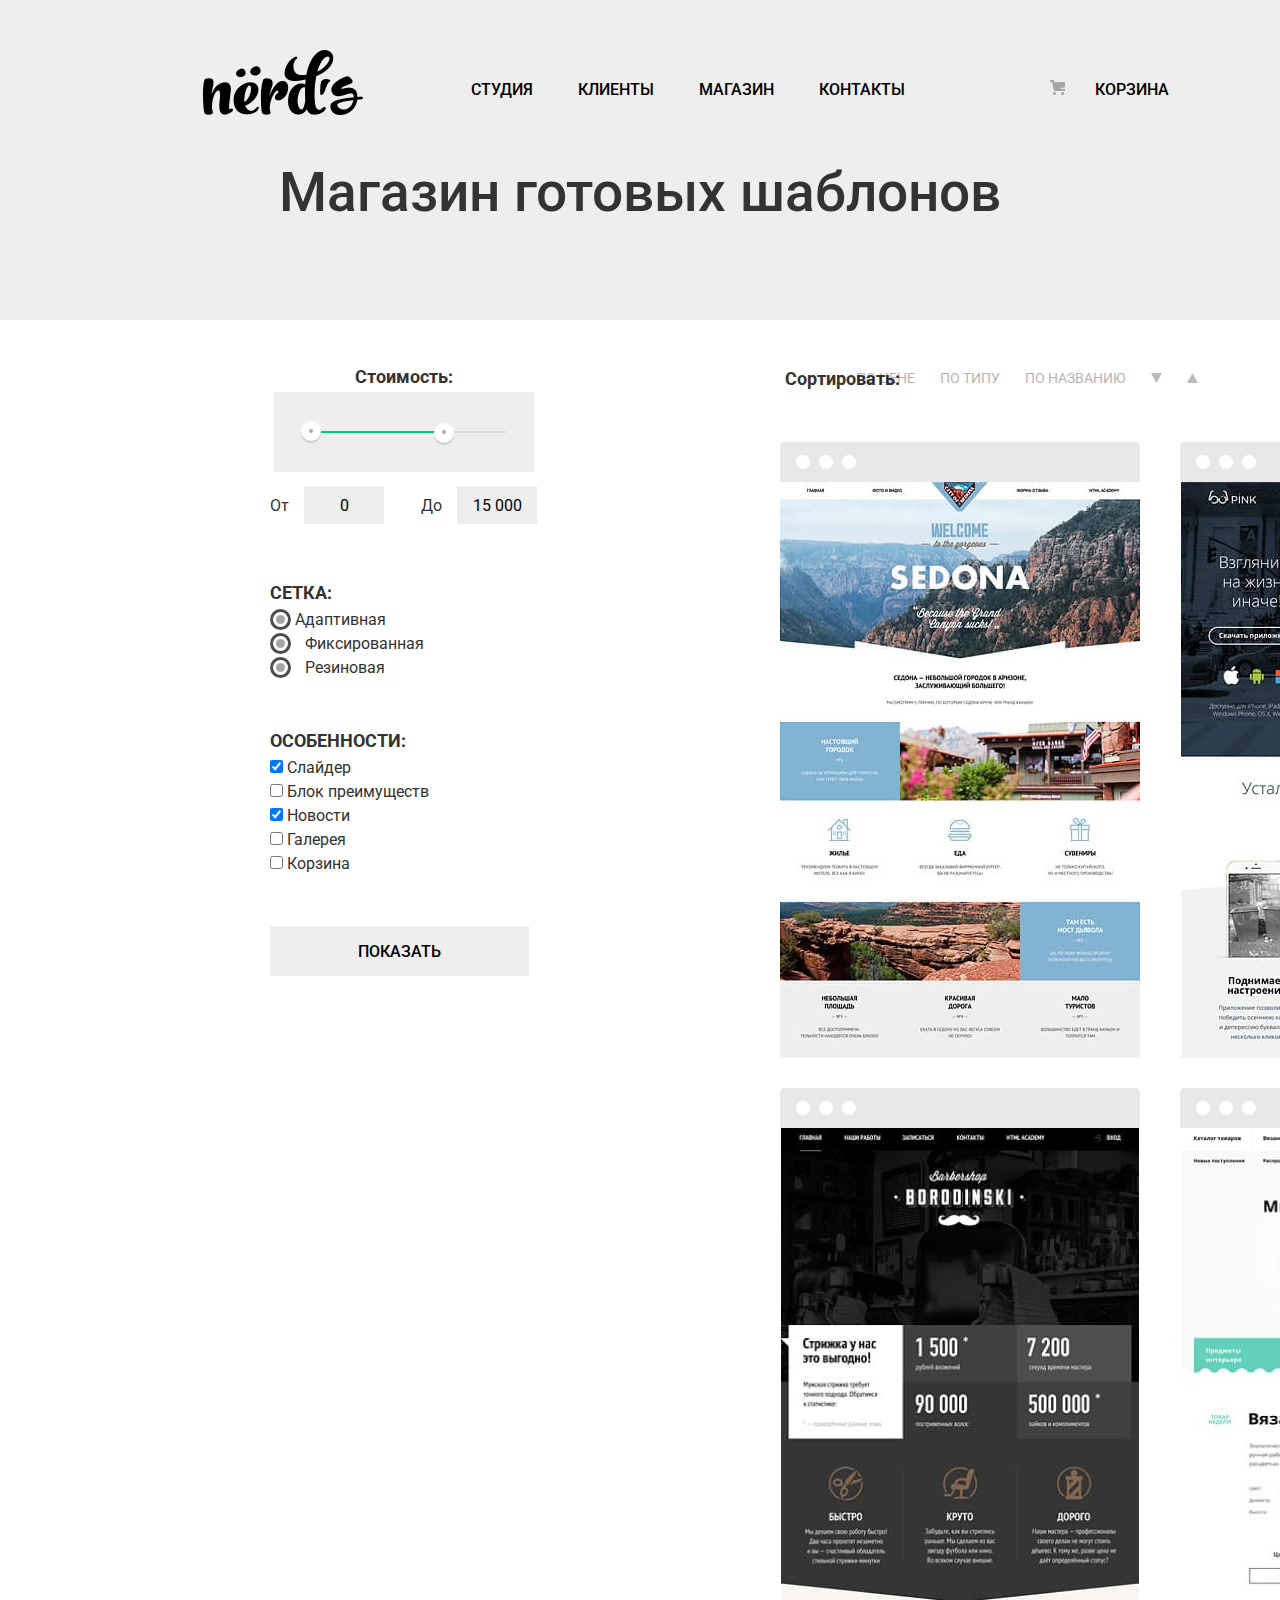
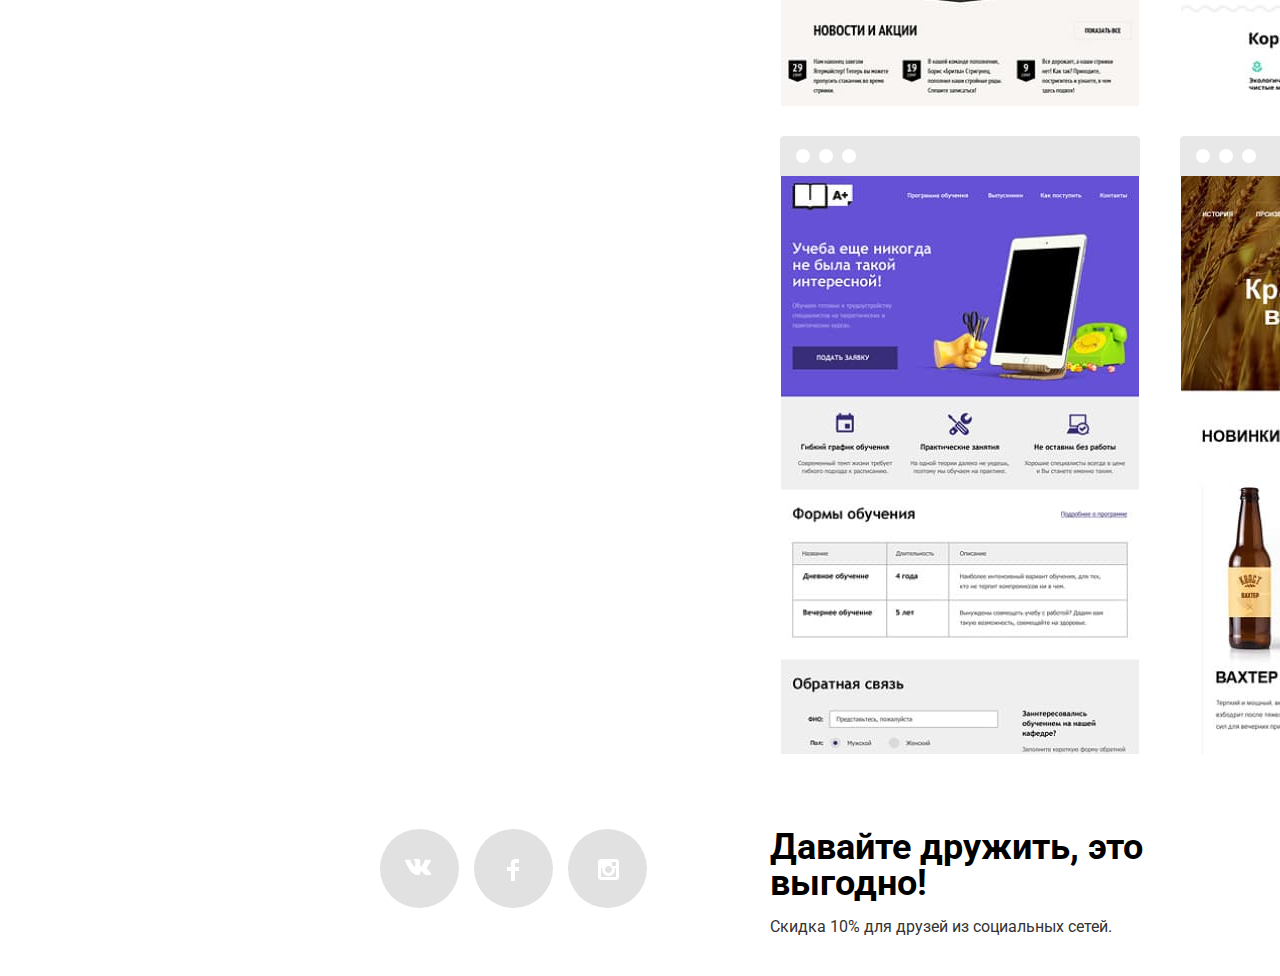
==== Catalog.html @ 7d280d74 "radio button" ====
<!DOCTYPE html>
<html lang="ru">
<head>
  <meta charset="utf-8">
  <title>HTML Academy: Нёрдс</title>
  <link href="https://fonts.googleapis.com/css?family=Roboto:300,300i,400,400i,500,500i,700,700i,900,900i&display=swap&subset=cyrillic-ext" rel="stylesheet">
  <link rel="stylesheet" href="css/normalize.css">
  <link rel="stylesheet" href="css/main.css">
</head>
<body>
  <header class="header">
    <nav class="header-wrapper wrapper-content">
      <a class="logo" href="index.html"><img src="img/nerds-logo.png" alt="Логотип сайта Nerds" width="160" height="65"></a>
        <ul class="main-nav-menu">
          <li><a class="menu-nav-link link" href="blank.html">Студия</a></li>
          <li><a class="menu-nav-link link" href="blank.html">Клиенты</a></li>
          <li><a class="menu-nav-link link" href="Catalog.html">Магазин</a></li>
          <li><a class="menu-nav-link link" href="blank.html">Контакты</a></li>
        </ul>
        <ul class="main-nav-cart">
        <li class="cart"><a href="#" class="menu-cart-link link">Корзина</a></li>
        </ul>
      </img>
    </nav>
    <h1 class="visually-hidden">Дизайн-студия «Нёрдс»</h1>
    <div class="title-wrapper wrapper-content">
    <section class="title">
      <h1 class="page-title">Магазин готовых шаблонов</h1>
    </section>
  </div>
  </header>
  <main>
    <section class="main-section">
      <div class="main-filter">
      <p class="main-filter-header">Сортировать:</p>
      <ul class="main-filter-ul">
        <li class="main-filter-item">По цене</li>
        <li class="main-filter-item">По типу</li>
        <li class="main-filter-item">По названию</li>
        <li class="main-filter-item"><img class="down" src="/img/down.svg" alt="Вниз"></li>
        <li class="main-filter-item"><img class="up" src="/img/up.svg" alt="Вверх"></li>
      </ul>
    </div>
    <div class="filter-wrapper">
    <div class="first-filter">
      <p class="first-filter-header">Стоимость:</p>
      <div class="price-slider">
        <div class="price-slider-line"></div>
        <div class="price-slider-green"></div>
        <div class="price-slider-dot1"></div>
        <div class="price-slider-dot2"></div>
        <div class="price-slider-min"></div>
        <div class="price-slider-max"></div>
      </div>
      <div class="first-filter-label">
        <label>От
          <input type="text" class="min-price" value="0">
        </label>
        <label>До
          <input type="text" class="max-price" value="15 000">
        </label>
      </div>
    </div>
     <h3 class="second-filter-header">Сетка:</h3>
      <ul class="second-filter">
        <li class="second-filter-item">
          <div class="radio-custom"></div>
          <input type="radio" class="filter-radio" name="radio-button" id="radio-button" checked hidden>
          <label for="radio-button">Адаптивная</label>
        </li>
        <li class="second-filter-item">
          <label>
          <span class="radio-custom"></span>
          <input type="radio" class="filter-radio visually-hidden" name="radio-button"><span class="radio-text">Фиксированная</span>
          </label>
        </li>
        <li class="second-filter-item">
          <label>
          <span class="radio-custom"></span>
          <input type="radio" class="filter-radio visually-hidden" name="radio-button"><span class="radio-text">Резиновая</span>
          </label>
        </li>
      </ul>
      <p class="third-filter-header">Особенности:</p>
      <ul class="third-filter">
        <li class="third-filter-item"><input type="checkbox" name="slider-filter" id="slider-filter" checked>
          <label for="slider-filter">Слайдер</label></li>
        <li class="third-filter-item"><input type="checkbox" name="advantages-filter" id="advantages-filter">
          <label for="advantages-filter">Блок преимуществ</label></li>
        <li class="third-filter-item"><input type="checkbox" name="news-filter"  id="news-filter" checked>
          <label for="news-filter">Новости</label></li>
        <li class="third-filter-item"><input type="checkbox" name="gallery-filter" id="gallery-filter">
          <label for="gallery-filter">Галерея</label></li>
        <li class="third-filter-item"><input type="checkbox" name="cart-filter" id="cart-filter">
          <label for="cart-filter">Корзина</label></li>
      </ul>
      <a class="filter-button" href="https://echo.htmlacademy.ru/">Показать</a>
    </div>
    </section>
    <section class="templates">
      <li class="template">
        <img class="image-cap" src="/img/image-cap.svg">
        <img class="image-main" src="img/img-sedona1.jpg" height="576" width="360"/>
        <div class="popup-block">
        <h3 class="template-header">Sedona</h3>
        <p class="template-desc">Информационный сайт<br>
          для туристов</p>
        <a class="template-button" href="blank.html">9 900 руб.</a>
      </div>
      </li>
      <li class="template">
        <img class="image-cap" src="/img/image-cap.svg">
        <img class="image-main" src="img/img-pink 1.jpg" height="576" width="358"/>
        <div class="popup-block">
        <h3 class="template-header">Pink App</h3>
        <p class="template-desc">Продуктовый лендинг<br>
          приложения для iOS и Android</p>
        <button class="template-button">9 900 руб.</button>
      </div>
      </li>
      <li class="template">
        <img class="image-cap" src="/img/image-cap.svg">
        <img class="image-main" src="img/img-barbershop 1.jpg" height="578" width="358"/>
        <div class="popup-block">
        <h3 class="template-header">Barbershop</h3>
        <p class="template-desc">Сайт салона красоты.<br>Для мужчин, да.</p>
        <button class="template-button">9 900 руб.</button>
        </div>
      </li>
      <li class="template">
        <img class="image-cap" src="/img/image-cap.svg">
        <img class="image-main" src="img/img-mishka 1.jpg" height="578" width="358"/>
        <div class="popup-block">
        <h3 class="template-header">MISHKA</h3>
        <p class="template-desc">Интернет-магазин<br>
          вязаных игрушек</p>
        <button class="template-button">9 900 руб.</button>
      </div>
      </li>
      <li class="template">
        <img class="image-cap" src="/img/image-cap.svg">
        <img class="image-main" src="img/img-aplus 1.jpg" height="578" width="358"/>
        <div class="popup-block">
        <h3 class="template-header">A Plus</h3>
        <p class="template-desc">Лендинг курсов повышения<br> квалификации</p>
        <button class="template-button">9 900 руб.</button>
        </div>
      </li>
      <li class="template">
        <img class="image-cap" src="/img/image-cap.svg">
        <img class="image-main" src="img/img-kvast 1.jpg" height="578" width="358"/>
        <div class="popup-block">
        <h3 class="template-header">КВАСТ</h3>
        <p class="template-desc">Промо-сайт производителя
          крафтового кваса</p>
        <button class="template-button">9 900 руб.</button>
      </div>
      </li>
      <div class="main-control"></div>
    </section>
  </div>
</main>
<footer class="page-footer">
  <div class="footer-links">
  <ul class="footer-soc-link">
    <li class="footer-soc-link-vk">
      <a class="social-button" href="blank.html">
      <img class="soc-vk" src="img/vk-icon.svg" alt="Ссылка на нашу страницу Вконтакте">
    </a>
    </li>
    <li class="footer-soc-link-fb">
      <a class="social-button" href="blank.html">
      <img class="soc-fb" src="img/fb-icon.svg" alt="Ссыдка на нашу страницу в Фейсбуке">
    </a>
    </li>
    <li class="footer-soc-link-inst">
      <a class="social-button" href="blank.html">
      <img class="soc-inst" src="img/insta-icon.svg" alt="Ссылка на нашу страницу в Инстаграмме"/>
    </a>
    </li>
  </ul>
</div>
<div class="footer-text">
  <div class="footer-text-header">Давайте дружить, это выгодно!</div>
  <div class="footer-text-desc">Скидка 10% для друзей из социальных сетей.</div>
</div>
</footer>
</body>
</html>
---- css/main.css ----
html {
  overflow-x: hidden;
}
*,
*:before,
*:after {
  /* box-sizing: inherit; */
  margin: 0;
  padding: 0;
  margin: 0 auto;
}
a {
  text-decoration: none;
}

/* img {
  width: 100%;
  height: auto;
} */
body {
  font-family: "Roboto", Arial, sans-serif;
  font-size: 16px;
  font-weight: 400;
  line-height: 24px;
  color: #333;
}
.wrapper-content {
  -webkit-box-sizing: border-box;
  box-sizing: border-box;
  width: 1160px;
  margin: 0 auto;
  padding: 0 20px;
}
.visually-hidden {
  position: absolute;
  clip: rect(0, 0, 0, 0);
  width: 1px;
  height: 1px;
}
/* /////////////////////////HEADER//////////////////// */
.header-wrapper {
  display: flex;
}
.header {
  background-color: #eeeeee;
  height: 114px;
}
.link {
  text-decoration: none;
  outline: none;
}
.logo {
  display: flex;
  padding: 0px;
  margin-left: 120px;
  margin-top: 50px;
  margin-bottom: 20px;
  min-width: 165px;
}
.logo:hover,
.logo:focus {
  opacity: 0.8;
}
.logo:active {
  opacity: 0.3;
}
.main-nav-menu {
  display: flex;
  justify-content: flex-start;
  list-style: none;
  margin-top: 75px;
  margin-left: 30px;
}
.menu-nav-link {
  margin-left: 45px;
  text-transform: uppercase;
  text-decoration: none;
  list-style: none;
  color: #000000;
  font-weight: 500;
  font-size: 16px;
  line-height: 30px;
}
.menu-nav-link:hover,
.menu-nav-link:focus {
  color: #fb565a;
}
.menu-nav-link:active {
  color: #000000;
  border-bottom: 2px solid #fb565a;
}
.main-nav-cart {
  display: flex;
  flex-direction: row;
  margin-top: 80px;
  margin-left: 190px;
  outline: none;
  list-style: none;
}
.cart {
  margin-top: -5px;
  margin-left: -30px;
}
.menu-cart-link {
  text-decoration: none;
  text-transform: uppercase;
  list-style: none;
  color: #000000;
  font-weight: 500;
  font-size: 16px;
  line-height: 30px;
}
.menu-cart-link:hover,
.menu-cart-link:focus {
  color: #fb565a;
}
.menu-cart-link:active {
  color: #000000;
  border-bottom: 2px solid #fb565a;
}
.main-nav-cart li:before {
  position: absolute;
  margin-top: 5px;
  margin-right: 30px;
  margin-left: -45px;
  width: 15px;
  height: 15px;
  content: "";
  background-image: url("../img/cart-icon.png");
  background-repeat: no-repeat;
}
.title-wrapper {
  width: 100%;
  padding: 0;
}
.page-title {
  margin: 0 auto;
  margin-top: -25px;
  padding-top: 55px;
  text-align: center;
  font-family: Roboto;
  font-style: normal;
  font-weight: 500;
  font-size: 55px;
  line-height: 55px;
  /* margin-left: 348px; */
  /* margin-right: 347px; */
  background-color: #EEEEEE;
  padding-bottom: 100px;

}
/* ///SLIDER/// */
.slider .wrapper-content {
  margin-left: 170px;
}
.slider {
  position: relative;
  background-color: #eee;
}
.slider-controls {
  font-size: 0;
  position: absolute;
  z-index: 100;
  bottom: 104px;
  margin-left: 760px;
  width: 160px;
  height: 18px;
  -webkit-transform: translateX(-50%);
  -ms-transform: translateX(-50%);
  transform: translateX(-50%);
  text-align: center;
}

.slider-controls label {
  position: relative;
  display: inline-block;
  width: 18px;
  height: 18px;
  padding: 8px;
  cursor: pointer;
  vertical-align: top;
  border-radius: 50%;
}
.slider-controls label::after {
  position: absolute;
  z-index: 1;
  top: 8px;
  left: 8px;
  width: 18px;
  height: 18px;
  content: "";
  border-radius: 50%;
  background: #fff;
}

.slider-list {
  margin: 0;
  padding: 0;
  list-style: none;
}

.slider-item {
  display: none;
  padding: 78px 0 80px 0;
}
.slider-item:nth-child(1) {
  background-image: url("../img/slide1.png");
  background-repeat: no-repeat;
  background-position: 82% 18px;
}
.slider-item:nth-child(2) {
  background-image: url("../img/slide2.png");
  background-repeat: no-repeat;
  background-position: 87% 0;
}
.slider-item:nth-child(3) {
  background-image: url("../img/slide3.png");
  background-repeat: no-repeat;
  background-position: 85% 20px;
}
#product-1:checked ~ .slider-list .slider-item:nth-child(1) {
  display: block;
}
#product-2:checked ~ .slider-list .slider-item:nth-child(2) {
  display: block;
}
#product-3:checked ~ .slider-list .slider-item:nth-child(3) {
  display: block;
}
#product-1:checked ~ .slider-controls .slider-controls-item--1::before,
#product-2:checked ~ .slider-controls .slider-controls-item--2::before,
#product-3:checked ~ .slider-controls .slider-controls-item--3::before {
  position: absolute;
  z-index: 111;
  top: 87%;
  left: 87%;
  width: 10px;
  height: 10px;
  margin: -4px;
  content: "";
  border: 2px solid #c1c1c1;
  border-radius: 50%;
  background-color: inherit;
}
.slider-item h3 {
  font-weight: 500;
  font-size: 55px;
  line-height: 55px;
  max-width: 600px;
  margin: 0;
  margin-bottom: 27px;
  margin-left: 173px;
  color: #000;
}
.slider-item p {
  max-width: 430px;
  margin: 0;
  margin-bottom: 38px;
  margin-left: 173px;
  font-style: normal;
  font-weight: normal;
  font-size: 16px;
  line-height: 24px;
}
.button {
  font-size: 16px;
  line-height: 18px;
  display: inline-block;
  margin-left: 173px;
  width: 240px;
  height: 50px;
  border: none;
  font-weight: 500;
  font-size: 16px;
  line-height: 18px;
  font-family: inherit;
  text-transform: uppercase;
  background-color: #fb565a;
  color: #fff;
  border-radius: 3px;
  height: 50px;
}
.button:hover,
.button:focus {
  background-color: #e74246;
}
.button:active {
  color: rgba(255, 255, 255, 0.3);
  background-color: #d7373b;
  box-shadow: inset 0px 3px 0px rgba(0, 1, 1, 0.1);
}
/* /////////////////////MAIN////////////// */
.main-section {
margin-top: 255px;
height: 50px;
}
.filter-wrapper {
  display: flex;
  flex-direction: column;
  width: 550px;
  height: auto;
  /* margin-left: 140px; */
  list-style: none;
  margin: 0;
  padding: 0;
}
.filter-button {
  max-width: 260px;
  margin-left: 270px;
  margin-top: 50px;
  background-color: #EEEEEE;
  padding-top: 17px;
  padding-right: 88px;
  padding-left: 88px;
  padding-bottom: 15px;
  border: none;
  text-transform: uppercase;
  font-weight: 500;
  font-size: 16px;
  line-height: 18px;
  color: #000000;
}
.filter-button:focus,
.filter-button:hover {
  background-color: #DFDFDF;
  border: none;
  outline: none;
}
.filter-button:active{
  box-shadow: inset 0px 3px 0px rgba(0, 1, 1, 0.1);
  background-color: #D5D5D5;
  border: none;
  outline: none;
  opacity: 0.3;
}
.radio-hidden {
  display: none;
}
.main-filter {
  display: flex;
  flex-direction: row;
}
.main-filter-header {
  display: flex;
  margin-left: 785px;
  margin-top: -5px;
  margin-bottom: -52px;
  font-family: Roboto;
  font-style: normal;
  font-weight: bold;
  font-size: 18px;
  line-height: 30px;
}
.main-filter-ul {
  display: flex;
  flex-direction: row;
  list-style: none;
  margin-left: -101px;

}
.main-filter-item {
  padding-right: 25px;
  font-family: Roboto;
  font-style: normal;
  font-weight: normal;
  font-size: 14px;
  line-height: 18px;
  color: #000000;
  opacity: 0.3;
  text-transform: uppercase;
 }
 .main-filter-item:hover,
 .main-filter-item:focus {
  opacity: 1.0;
  color: #000000;
 }
 .min-price {
   width: 80px;
   height: 38px;
   text-align: center;
   background-color: #EEEEEE;
   border: none;
   margin-right: 33px;
   margin-left: 11px;
 }
 .max-price {
  width: 80px;
  height: 38px;
  text-align: center;
  background-color: #EEEEEE;
  border: none;
  margin-left: 11px;
 }
 .price-slider {
   background-color: #EEEEEE;
   width: 260px;
   height: 80px;
   margin-bottom: 14px;
 }
 .price-slider-line {
   width: 205px;
   height: 2px;
   margin-top: 39px;
   background-color: #D7DCDF;
 }
 .price-slider-green {
  width: 138px;
  height: 2px;
  margin-left: 33px;
  margin-top: -2px;
  background-color: #00CA74;
 }
 .price-slider-min {
   width: 20px;
   height: 20px;
   background-color: #FFFFFF;
   margin-top: -12px;
   margin-left: 27px;
   border-radius: 15px;
   box-shadow: 0px 2px 1px rgba(0, 0, 0, 0.15);
 }
 .price-slider-max {
  width: 20px;
  height: 20px;
  background-color: #FFFFFF;
  margin-top: -18px;
  margin-left: 160px;
  border-radius: 15px;
  box-shadow: 0px 2px 1px rgba(0, 0, 0, 0.15);
 }
 .price-slider-dot1 {
   position: absolute;
  width: 4px;
  height: 4px;
  border-radius: 2px;
  margin-top: -4px;
  margin-left: 35px;
  background-color: #ABABAB;
 }
 .price-slider-dot2 {
 position: absolute;
 width: 4px;
 height: 4px;
 border-radius: 2px;
 margin-top: -3px;
 margin-left: 168px;
 background-color: #ABABAB;
}
 .price-slider-min:after {
    width: 18px;
    height: 18px;
    border-radius: 3px;
    margin-top: -12px;
    margin-left: 27px;
    background-color: red;
 }
.first-filter {
  display: flex;
  flex-direction: column;
  list-style: none;
  margin-left: 270px;

  /* margin-left: 140px; */
  /* margin-left: 340px; */

}
.first-filter-header {
  margin-top: -25px;
  /* margin-left: 145px; */
  font-family: inherit;
  font-size: 18px;
  line-height: 30px;
  font-weight: bold;
}
.first-filter-ul {
  display: flex;
  flex-direction: row;
  list-style: none;
}
.first-filter-value {
  padding-right: 20px;
}
.second-filter {
  list-style: none;
  margin-left: 270px;
  margin-bottom: 46px;
}
.second-filter-header {
  margin-top: 54px;
  margin-left: 270px;
  font-weight: bold;
  font-size: 18px;
  line-height: 30px;
  text-transform: uppercase;
}
.filter-radio {
}
.radio-custom {
  position: relative;
  display: inline-block;
  margin-bottom: -5px;
  height: 15px;
  width: 15px;
  border: solid #4D4D4D 3px;
  border-radius: 50%;
}
.radio-custom::before {
  position: absolute;
  content: "";
  top: 20%;
  left: 20%;
  width: 9px;
  height: 9px;
  border-radius: 50%;
  background-color: #4D4D4D;
  opacity: 0.5;
}
.radio-button:checked + .radio-custom::before {
  opacity: 1;
}
.filter-radio + .radio-custom::before {
  opacity: 1;
}
.filter-radio:checked + .radio-custom::before {
 opacity: 1;
}
.radio-text {
  margin-left: 10px;
}
.third-filter {
  list-style: none;
  margin-left: 270px;
}
.third-filter-header {
  font-family: inherit;
  font-weight: bold;
  font-size: 18px;
  line-height: 30px;
  text-transform: uppercase;
  margin-left: 270px;
}
.down {
  opacity: 1.0;
}
.templates {
  display: flex;
  flex-direction: row;
  flex-wrap: wrap;
  margin-top: 23px;
  width: 770px;
  height: auto;
  margin-left: 780px;
}
.template {
  display: flex;
  flex-direction: column;
  list-style: none;
}
.template:hover .popup-block {
  display: block;
}
.template:hover .image-cap {
  opacity: 1.0;
}
.popup-block {
display: none;
width: 360px;
height: 231px;
margin-top: -231px;
text-align: center;
background-color: #EEEEEE;
}

.template-header {
margin-top: 26px;
font-family: Roboto;
font-style: Bold;
font-style: 18px;
line-height: 30px;
text-transform: uppercase;
}
.template-desc {
font-size: 16px;
line-height: 18px;
color: #666666;
margin-bottom: 32px;
}
.template-button {
  /* margin-top: 84px; */
  text-decoration: none;
  color: #FFFFFF;
  padding-top: 17px;
  padding-bottom: 15px;
  padding-left: 72px;
  padding-right: 72px;
  background-color: #FB565A;
  border: 0;
  border-radius: 3px;
}
.template-button:hover,
.tempalte-button:active {
  background-color: #E74246;
}
.template-button:focus {
  background-color: #D7373B;
}
.image-cap:first-child {
  padding-top: -40px;
  opacity: 12%;
}

.template:first-child{
  display: flex;
  /* margin-left: 222px; */
  padding-bottom: -40px;
  margin-bottom: 30px;
  margin-left: 0;
}

.template:nth-child(2) {
  display: flex;
  margin-left: 30px;
  /* margin-left: -160px; */
  /* margin-right: 141px; */
}
.template:nth-child(3){
  display: flex;
  margin-left: 0;
  /* margin-left: 800px; */
  /* padding-bottom: -40px; */
}
.template:nth-child(4){
  display: flex;
  margin-left: 30px;
  /* margin-right: 141px; */
}
.template:nth-child(5){
  display: flex;
  margin-left: 0;
  padding-bottom: -40px;
  margin-top: 30px;
}
.template:nth-child(6){
  display: flex;
  margin-top: 30px;
  margin-left: 36px;

}
.products {
  display: flex;
  justify-content: space-between;
  flex-direction: row;
  flex-wrap: nowrap;
  margin: 0;
  padding: 0;
  list-style: none;
  margin-top: 20px;
}
.products-block1 {
  margin-left: 380px;
}
.products-block2 {
  margin-left: 100px;
}
.products-block3 {
  margin-left: 100px;
  padding-left: 0;
}
.products-block1-picture {
  background-image: url(../img/illustration-1.png);
  background-repeat: no-repeat;
  height: 146px;
  width: 300px;
  margin-top: 40px;
}
.products-block2-picture {
  background-image: url(../img/illustration-2.png);
  background-repeat: no-repeat;
  height: 146px;
  width: 300px;
  margin-top: 40px;
}
.products-block3-picture {
  background-image: url(../img/illustration-3.png);
  background-repeat: no-repeat;
  height: 146px;
  width: 300px;
  margin-top: 40px;
}
.products-header {
  font-size: 24px;
  font-weight: bold;
  text-align: left;
  margin-top: 30px;
  margin-bottom: 25px;
  text-transform: uppercase;
}
.products-text {
  font-size: 16px;
  font-weight: 400;
  margin-bottom: 43px;
}
.products-button1 {
  width: 160px;
  height: 50px;
  padding: 17px 40px 15px 39px;
  font-weight: 400;
  font-family: inherit;
  text-transform: uppercase;
  background-color: #fb565a;
  border: none;
  color: #fff;
  border-radius: 7px;
  height: 50px;
  text-decoration: none;
}
.products-button1:hover,
.products-button1:focus {
  background-color: #E74246;
}
.products-button2:hover,
.products-button2:focus {
  background-color: #00BC6C;
}
.products-button3:hover,
.products-button3:focus {
  background-color: #EAB534;
}
.products-button1:active {
  background-color: #D7373B;
}
.products-button2:active {
  background-color: #00AA62;
}
.products-button3:active {
  background-color: #E5A722;
}
.products-button2 {
  width: 160px;
  height: 50px;
  font-weight: 400;
  font-family: inherit;
  border: none;
  text-transform: uppercase;
  background-color: #00ca74;
  color: #fff;
  border-radius: 7px;
  padding: 17px 40px 15px 39px;
  text-decoration: none;
}
.products-button3 {
  width: 160px;
  height: 50px;
  font-weight: 400;
  font-family: inherit;
  border: none;
  text-transform: uppercase;
  background-color: #efc84a;
  color: #fff;
  border-radius: 7px;
  padding: 17px 40px 15px 39px;
  text-decoration: none;
}
.description {
  display: flex;
  flex-direction: row;
  margin-top: 0px;
  margin-bottom: 63px;
}
/* //////////////ABOUT/////////// */
.about {
  display: flex;
  flex-direction: column;
  justify-content: flex-start;
  margin-left: 120px;
  margin-top: 10px;
  font-family: inherit;
}
.about-wrapper-content {
  display: flex;
  margin: 0;
}
.about-header {
  font-size: 45px;
  line-height: 45px;
  margin-bottom: 35px;
}
.about-text {
  font-size: 16px;
  font-weight: 400;
  margin-left: 0px;
  margin-bottom: 40px;
}
.about-orders {
  margin-left: 0px;
  font-size: 16px;
  text-transform: uppercase;
  margin-bottom: 25px;
}
.about-orders-list {
  list-style: none;
  margin-left: 40px;
  position: relative;
}
.about-orders-item {
  position: relative;
  margin-bottom: 23px;
  font-size: 16px;
  line-height: 24px;
}
.about-orders-item:before {
  content: " ";
  position: absolute;
  top: 10px;
  left: -40px;
  height: 2px;
  width: 25px;
  background-color: red;
}
.nerds-results {
  display: flex;
  position: absolute;
  margin-top: -15px;
  margin-left: 450px;
}
.nerds-results-text {
  text-transform: uppercase;
  font-weight: 600;
  margin-top: 30px;
  margin-left: 15px;
}
.nerds-results-list {
  display: flex;
  flex-direction: row;
  position: absolute;
  margin-top: 30px;
}
.nerds-results-values {
  display: flex;
  position: absolute;
  list-style: none;
  font-size: 45px;
  font-weight: bold;
  line-height: 18px;
  margin-top: 290px;
  justify-content: center;
}

.nerds-results-values1 {
  margin-right: 15px;
}

.nerds-results-values3 {
  margin-left: 20px;
}
.nerds-results-values1-text {
  margin-top: 35px;
  font-weight: 400;
  font-size: 16px;
}
.nerds-results-values2-text {
  margin-top: 35px;
  font-weight: 400;
  font-size: 16px;
}
.nerds-results-values3-text {
  margin-top: 35px;
  font-weight: 400;
  font-size: 16px;
}
/* //////////////////////FIRMLINE///////////////// */

.firm {
  margin-bottom: 78px;
  padding-top: 60px;
  padding-bottom: 23px;
  border-top: 2px solid #eee;
  border-bottom: 2px solid #eee;
}
.firm-list {
  display: -webkit-box;
  display: -ms-flexbox;
  display: flex;
  margin: 0;
  margin-right: 44px;
  margin-left: 30px;
  padding: 0;
  list-style: none;
  -ms-flex-wrap: wrap;
  flex-wrap: wrap;
  -webkit-box-pack: justify;
  -ms-flex-pack: justify;
  justify-content: space-between;
}
.firm-item {
  position: relative;
  display: flex;
}
.firm-item a {
  display: flex;
  justify-content: center;
}
.border {
  display: inline-block;
  content: "";
  background-color: #eee;
  width: 1160px;
  height: 2px;
  margin-left: 140px;
  margin-right: 140px;
  margin-top: 75px;
  margin-bottom: 60px;
}

.firm-item:after {
  position: absolute;
  top: -30px;
  right: -50px;
  bottom: 0;
  width: 2px;
  height: 52px;
  margin-top: auto;
  margin-bottom: auto;
  content: "";
  background-color: #eee;
}
.firm-item:last-child::after {
  width: 0;
  height: 0;
}
.firm-item:first-of-type {
  margin-left: 120px;
}
.firm-item:nth-of-type(2) {
  margin-left: 30px;
  margin-top: -20px;
}
.firm-item:nth-of-type(3) {
  margin-left: 15px;
}
.firm-item:nth-of-type(4) {
  align-items: flex-start;
  margin-left: -20px;
}
.firm-item img {
  opacity: 0.2;
}
.firm-item img:hover {
  opacity: 1;
}
.firm-item img:active {
  opacity: 0.2;
}

/* ///////////////////////////MAP//////////////////// */
.map-wrapper {
  position: relative;
  display: flex;
  height: 416px;
  width: 1440px;
  flex-grow: 1;
  background-color: #b5b5b5;
}
.section-map {
  display: flex;
  margin: 0 auto;
}
.map {
  display: flex;
  position: absolute;
  background-repeat: no-repeat;
  margin: 0 auto;
}
.map-marker {
  position: absolute;
  margin-left: 805px;
  margin-top: 86px;
}
.map-button {
  position: absolute;
  background-color: #fb565a;
  color: #fff;
  font-family: inherit;
  width: 220px;
  text-align: center;
  font-weight: 500;
  font-size: 16px;
  line-height: 18px;
  font-family: inherit;
  text-transform: uppercase;
  border-radius: 3px;
  padding-bottom: 47px;
  margin-left: 50px;
  border: none;
  text-decoration: none;
  cursor: pointer;
  padding-top: 17px;
  padding-bottom: 15px;
}
.map-button:hover,
.map-button:focus {
  background-color: #E74246;
}
.map-button:active {
  background-color: #D7373B;
}
.map-text-background {
  position: absolute;
  margin-top: 54px;
  margin-left: 140px;
  z-index: 12;
  width: 319px;
  height: 308px;
  /* padding: 48px 50px 47px 50px; */

  background-color: #ffffff;
}
.map-text-header {
  font-weight: bold;
  font-size: 18px;
  line-height: 30px;
  text-transform: uppercase;
  color: #000000;
  padding-right: 76px;
  padding-left: 50px;
  padding-top: 49px;
  padding-bottom: 30px;
}
.map-text-adress {
  font-family: inherit;
  font-weight: normal;
  font-size: 16px;
  line-height: 18px;
  color: #666666;
  padding-left: 50px;
  padding-right: 39px;
  padding-bottom: 25px;
}
.map-phone {
  font-family: inherit;
  font-weight: normal;
  font-size: 16px;
  line-height: 18px;
  padding-left: 50px;
  padding-right: 39px;
  padding-bottom: 37px;
}
.map-phone-link {
  color: #666666;
}
iframe{
  z-index: 11;
  width: 100%;
}
/* POPUP FORM */
.form-wrapper {
  width: 968px;
  height: 100;
  margin: 0;
  padding: 0;
}
#modal:checked ~ .popup-form {
  display: none;
}

.popup-form {
  top: -400px;
  display: flex;
  flex-direction: column;
  margin: 0 auto;
  padding-right: 100px;
  padding-bottom: 100px;
  background: #FFFFFF;
  box-shadow: 0px 20px 40px rgba(0, 0, 0, 0.4);
  position: relative;
  transition: .5s all;
}
.popup-h2 {
  justify-content: flex-start;
  font-family: Roboto;
  font-style: normal;
  font-weight: bold;
  text-align: left;
  font-size: 45px;
  line-height: 53px;
  color: #000000;
  margin-top: 44px;
  margin-left: 100px;
  margin-bottom: 21px;
}
.name-email {
    display: flex;
    flex-direction: row;
}
.popup-name {
  display: flex;
  flex-direction: column;
  width: 360px;
  margin-left: 105px;
  padding-right: 40px;
  margin-bottom: 30px;

  font-family: Roboto;
  font-style: normal;
  font-weight: bold;
  font-size: 16px;
  line-height: 18px;
}
.popup-name-text{
  margin-left: 0px;
  margin-bottom: 5px;
}
.popup-email-text {
  margin-left: 0px;
  margin-bottom: 5px;
}
.popup-email {
  display: flex;
  flex-direction: column;
  width: 360px;
  margin-bottom: 30px;
  font-family: Roboto;
  font-style: normal;
  font-weight: bold;
  font-size: 16px;
  line-height: 18px;
}
.popup-text-window {
  display: flex;
  flex-direction: column;
  font-family: Roboto;
  font-style: normal;
  font-weight: bold;
  font-size: 16px;
  line-height: 18px;
  margin-left: 100px;
  padding-bottom: 9px;
}
.popup input {
  width: 360px;
  height: 50px;
}
.form-header {
    display: flex;
    justify-content: flex-start;
    flex-wrap: nowrap;
}
.popup-close {
    margin-left: 420px;
    background-image: url(/img/close.svg);
    width: 21px;
    height: 21px;
    opacity: 0.3;
    margin-top: 58px;
}
.popup-close:hover {
  opacity: 1.0;
}
.popup-close:active {
  opacity: 0.1;
}
.popup-text {
  display: flex;
  flex-direction: column;
  margin-left: 0px;
  padding-left: 0px;
  padding-right: 0px;
}
.popup-textarea {
  min-height: 145px;
  min-width: 760px;
  margin-left: 100px;
  border: 2px solid #D7DCDE;
}
.send-button {
    display: flex;
    justify-content: center;
    background-color: #fb565a;
    color: #fff;
    height: 30px;
    width: 220px;
    text-align: center;
    font-weight: 500;
    font-size: 16px;
    line-height: 18px;
    font-family: inherit;
    text-transform: uppercase;
    border-radius: 3px;
    margin-top: 15px;
    margin-left: 100px;
    border: none;
    text-decoration: none;
    cursor: pointer;
    padding-top: 17px;
    padding-bottom: 3px;
    padding-left: 19px;
    padding-right: 20px;
}
.send-button:hover,
.send-button:focus {
    background-color: #E74246;
}
.send-button:active {
  background-color: #D7373B;
}

/* ///////////////////////////////FOOTER///////////////////////// */
.footer-links {
  display: flex;
  position: absolute;
  flex-direction: row;
  margin-left: 240px;
}
.footer-soc-link {
  display: flex;
  flex-direction: row;
  justify-content: flex-start;
  list-style: none;
  text-decoration: none;
  margin-bottom: 68px;
}
.footer-soc-link-vk {
  width: 79px;
  height: 79px;
  margin-left: 140px;
  background-color: #e1e1e1;
  border-radius: 40px;
}
.footer-soc-link-fb {
  width: 79px;
  height: 79px;
  margin-left: 15px;
  background-color: #e1e1e1;
  border-radius: 40px;
}
.footer-soc-link-inst {
  background-color: #e1e1e1;
  width: 79px;
  height: 79px;
  margin-left: 15px;
  border-radius: 40px;
}
.soc-vk {
  margin-left: 25px;
  margin-right: 25px;
  margin-top: 30px;
  width: 26px;
  height: 16px;
}
.soc-fb {
  width: 12px;
  height: 22px;
  margin-left: 33px;
  margin-right: 33px;
  margin-top: 30px;
}
.soc-inst {
  margin: 30px 30px;
}
.footer-text {
  display: flex;
  justify-content: center;
  flex-direction: column;
  margin-left: 230px;
  margin-top: 75px;
}
.footer-text-header {
  font-size: 36px;
  line-height: 36px;
  font-weight: bold;
  color: black;
  margin-left: 540px;
}
.footer-text-desc {
  margin-top: 15px;
  margin-left: 540px;
  font-size: 16px;
  font-weight: 400;
  line-height: 22px;
}
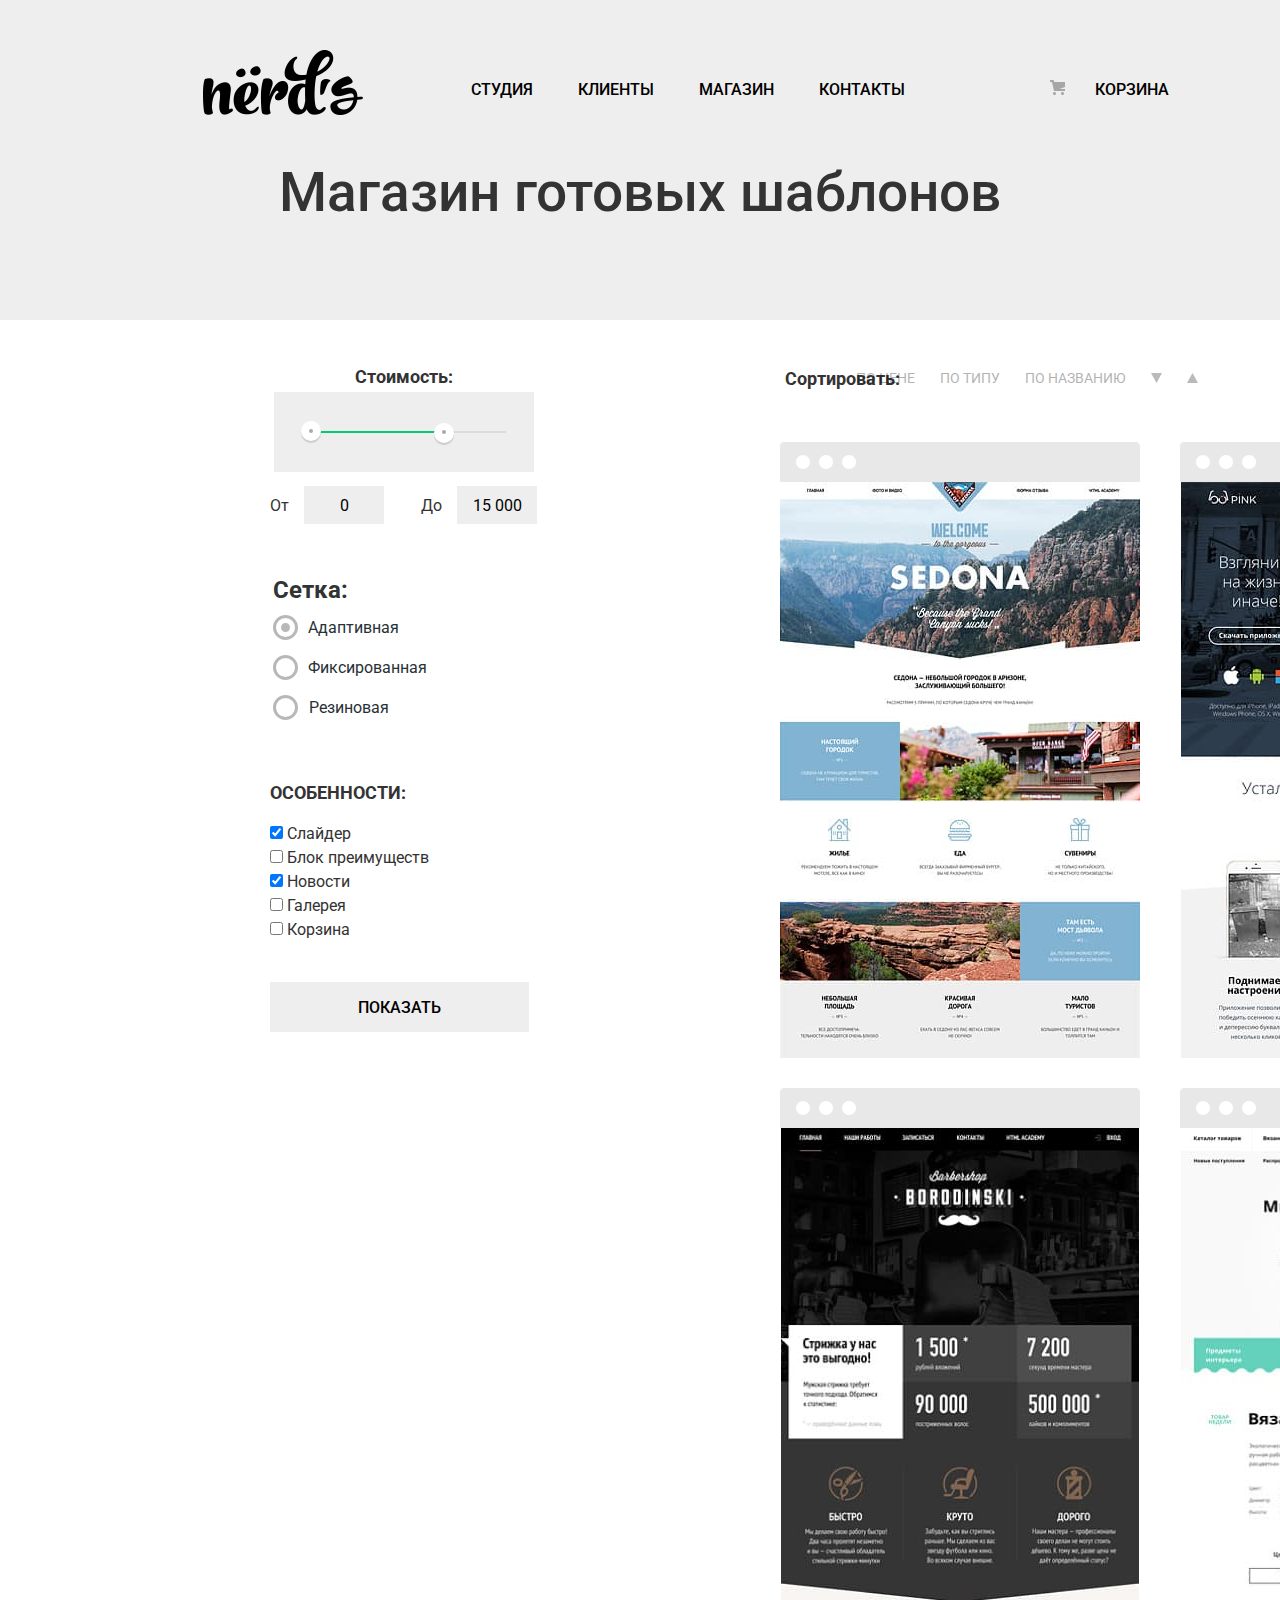
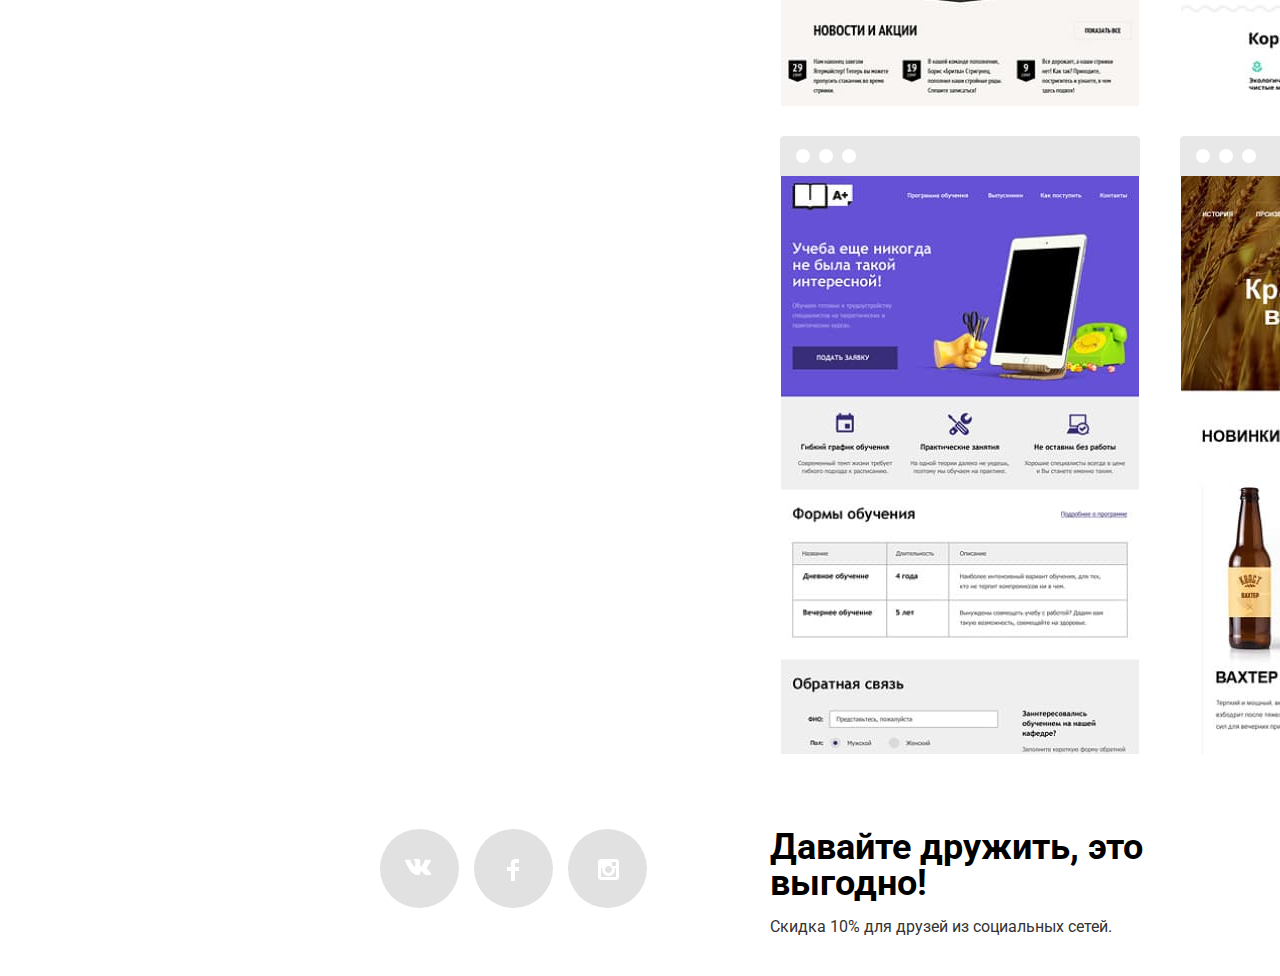
==== commit a9674cba: "закончены радио кнопки" ====
--- a/Catalog.html
+++ b/Catalog.html
@@ -61,26 +61,25 @@
         </label>
       </div>
     </div>
-     <h3 class="second-filter-header">Сетка:</h3>
-      <ul class="second-filter">
-        <li class="second-filter-item">
-          <div class="radio-custom"></div>
-          <input type="radio" class="filter-radio" name="radio-button" id="radio-button" checked hidden>
-          <label for="radio-button">Адаптивная</label>
-        </li>
-        <li class="second-filter-item">
-          <label>
-          <span class="radio-custom"></span>
-          <input type="radio" class="filter-radio visually-hidden" name="radio-button"><span class="radio-text">Фиксированная</span>
-          </label>
-        </li>
-        <li class="second-filter-item">
-          <label>
-          <span class="radio-custom"></span>
-          <input type="radio" class="filter-radio visually-hidden" name="radio-button"><span class="radio-text">Резиновая</span>
-          </label>
-        </li>
-      </ul>
+    <div class="second-filter">
+      <h2>Сетка:</h2>
+      <label>
+        <input class="radio" type="radio" name="second-filter-types" checked>
+        <span class="radio-custom radio-custom-first"></span>
+        <span class="label label-first">Адаптивная</span>
+      </label>
+      <label>
+        <input class="radio" type="radio" name="second-filter-types">
+        <span class="radio-custom radio-custom-second"></span>
+        <span class="label label-second">Фиксированная</span>
+      </label>
+      <label>
+        <input class="radio" type="radio" name="second-filter-types">
+        <span class="radio-custom radio-custom-third"></span>
+        <span class="label label-third">Резиновая</span>
+      </label>
+    </div>
+
       <p class="third-filter-header">Особенности:</p>
       <ul class="third-filter">
         <li class="third-filter-item"><input type="checkbox" name="slider-filter" id="slider-filter" checked>
@@ -96,6 +95,7 @@
       </ul>
       <a class="filter-button" href="https://echo.htmlacademy.ru/">Показать</a>
     </div>
+  </div>
     </section>
     <section class="templates">
       <li class="template">
--- a/css/main.css
+++ b/css/main.css
@@ -145,9 +145,8 @@
   line-height: 55px;
   /* margin-left: 348px; */
   /* margin-right: 347px; */
-  background-color: #EEEEEE;
+  background-color: #eeeeee;
   padding-bottom: 100px;
-
 }
 /* ///SLIDER/// */
 .slider .wrapper-content {
@@ -291,8 +290,8 @@
 }
 /* /////////////////////MAIN////////////// */
 .main-section {
-margin-top: 255px;
-height: 50px;
+  margin-top: 255px;
+  height: 50px;
 }
 .filter-wrapper {
   display: flex;
@@ -307,8 +306,8 @@
 .filter-button {
   max-width: 260px;
   margin-left: 270px;
-  margin-top: 50px;
-  background-color: #EEEEEE;
+  margin-top: 40px;
+  background-color: #eeeeee;
   padding-top: 17px;
   padding-right: 88px;
   padding-left: 88px;
@@ -322,13 +321,13 @@
 }
 .filter-button:focus,
 .filter-button:hover {
-  background-color: #DFDFDF;
+  background-color: #dfdfdf;
   border: none;
   outline: none;
 }
-.filter-button:active{
+.filter-button:active {
   box-shadow: inset 0px 3px 0px rgba(0, 1, 1, 0.1);
-  background-color: #D5D5D5;
+  background-color: #d5d5d5;
   border: none;
   outline: none;
   opacity: 0.3;
@@ -356,7 +355,6 @@
   flex-direction: row;
   list-style: none;
   margin-left: -101px;
-
 }
 .main-filter-item {
   padding-right: 25px;
@@ -368,105 +366,100 @@
   color: #000000;
   opacity: 0.3;
   text-transform: uppercase;
- }
- .main-filter-item:hover,
- .main-filter-item:focus {
-  opacity: 1.0;
+}
+.main-filter-item:hover,
+.main-filter-item:focus {
+  opacity: 1;
   color: #000000;
- }
- .min-price {
-   width: 80px;
-   height: 38px;
-   text-align: center;
-   background-color: #EEEEEE;
-   border: none;
-   margin-right: 33px;
-   margin-left: 11px;
- }
- .max-price {
+}
+.min-price {
   width: 80px;
   height: 38px;
   text-align: center;
-  background-color: #EEEEEE;
+  background-color: #eeeeee;
+  border: none;
+  margin-right: 33px;
+  margin-left: 11px;
+}
+.max-price {
+  width: 80px;
+  height: 38px;
+  text-align: center;
+  background-color: #eeeeee;
   border: none;
   margin-left: 11px;
- }
- .price-slider {
-   background-color: #EEEEEE;
-   width: 260px;
-   height: 80px;
-   margin-bottom: 14px;
- }
- .price-slider-line {
-   width: 205px;
-   height: 2px;
-   margin-top: 39px;
-   background-color: #D7DCDF;
- }
- .price-slider-green {
+}
+.price-slider {
+  background-color: #eeeeee;
+  width: 260px;
+  height: 80px;
+  margin-bottom: 14px;
+}
+.price-slider-line {
+  width: 205px;
+  height: 2px;
+  margin-top: 39px;
+  background-color: #d7dcdf;
+}
+.price-slider-green {
   width: 138px;
   height: 2px;
   margin-left: 33px;
   margin-top: -2px;
-  background-color: #00CA74;
- }
- .price-slider-min {
-   width: 20px;
-   height: 20px;
-   background-color: #FFFFFF;
-   margin-top: -12px;
-   margin-left: 27px;
-   border-radius: 15px;
-   box-shadow: 0px 2px 1px rgba(0, 0, 0, 0.15);
- }
- .price-slider-max {
+  background-color: #00ca74;
+}
+.price-slider-min {
   width: 20px;
   height: 20px;
-  background-color: #FFFFFF;
+  background-color: #ffffff;
+  margin-top: -12px;
+  margin-left: 27px;
+  border-radius: 15px;
+  box-shadow: 0px 2px 1px rgba(0, 0, 0, 0.15);
+}
+.price-slider-max {
+  width: 20px;
+  height: 20px;
+  background-color: #ffffff;
   margin-top: -18px;
   margin-left: 160px;
   border-radius: 15px;
   box-shadow: 0px 2px 1px rgba(0, 0, 0, 0.15);
- }
- .price-slider-dot1 {
-   position: absolute;
+}
+.price-slider-dot1 {
+  position: absolute;
   width: 4px;
   height: 4px;
   border-radius: 2px;
   margin-top: -4px;
   margin-left: 35px;
-  background-color: #ABABAB;
- }
- .price-slider-dot2 {
- position: absolute;
- width: 4px;
- height: 4px;
- border-radius: 2px;
- margin-top: -3px;
- margin-left: 168px;
- background-color: #ABABAB;
-}
- .price-slider-min:after {
-    width: 18px;
-    height: 18px;
-    border-radius: 3px;
-    margin-top: -12px;
-    margin-left: 27px;
-    background-color: red;
- }
+  background-color: #ababab;
+}
+.price-slider-dot2 {
+  position: absolute;
+  width: 4px;
+  height: 4px;
+  border-radius: 2px;
+  margin-top: -3px;
+  margin-left: 168px;
+  background-color: #ababab;
+}
+.price-slider-min:after {
+  width: 18px;
+  height: 18px;
+  border-radius: 3px;
+  margin-top: -12px;
+  margin-left: 27px;
+  background-color: red;
+}
 .first-filter {
   display: flex;
   flex-direction: column;
   list-style: none;
   margin-left: 270px;
-
-  /* margin-left: 140px; */
-  /* margin-left: 340px; */
-
 }
 .first-filter-header {
   margin-top: -25px;
-  /* margin-left: 145px; */
   font-family: inherit;
   font-size: 18px;
   line-height: 30px;
@@ -481,51 +474,67 @@
   padding-right: 20px;
 }
 .second-filter {
-  list-style: none;
-  margin-left: 270px;
-  margin-bottom: 46px;
-}
-.second-filter-header {
   margin-top: 54px;
-  margin-left: 270px;
-  font-weight: bold;
-  font-size: 18px;
-  line-height: 30px;
-  text-transform: uppercase;
-}
-.filter-radio {
+  margin-bottom: 43px;
+  margin-left: 273px;
+}
+
+.second-filter label {
+  display: block;
+}
+.radio {
+  display: none;
 }
 .radio-custom {
   position: relative;
-  display: inline-block;
-  margin-bottom: -5px;
-  height: 15px;
-  width: 15px;
-  border: solid #4D4D4D 3px;
+  height: 25px;
+  width: 25px;
+  border: 3px solid #b8b8b8;
   border-radius: 50%;
-}
-.radio-custom::before {
-  position: absolute;
+  box-sizing: border-box;
+  padding-right: 5px;
+}
+.radio-custom-first {
+  margin-top: 13px;
+}
+.radio-custom-third {
+  margin-left: 0px;
+}
+.label {
+  line-height: 20px;
+  color: #283136;
+  margin-left: 10px;
+}
+.label-first {
+  margin-top: 13px;
+}
+.label-second {
+  margin-right: -28px;
+}
+
+.label-third {
+  margin-left: 0;
+}
+.second-filter label {
+  display: flex;
+  align-items: center;
+  margin-bottom: 15px;
+}
+
+.radio:checked + .radio-custom::before {
   content: "";
-  top: 20%;
-  left: 20%;
+  display: block;
+  position: absolute;
+
+  top: 5px;
+  left: 5px;
+
   width: 9px;
   height: 9px;
+  background-color: #b8b8b8;
+  border: 3px solid #b8b8b8;
   border-radius: 50%;
-  background-color: #4D4D4D;
-  opacity: 0.5;
-}
-.radio-button:checked + .radio-custom::before {
-  opacity: 1;
-}
-.filter-radio + .radio-custom::before {
-  opacity: 1;
-}
-.filter-radio:checked + .radio-custom::before {
- opacity: 1;
-}
-.radio-text {
-  margin-left: 10px;
+  box-sizing: border-box;
 }
 .third-filter {
   list-style: none;
@@ -538,9 +547,10 @@
   line-height: 30px;
   text-transform: uppercase;
   margin-left: 270px;
+  margin-bottom: 14px;
 }
 .down {
-  opacity: 1.0;
+  opacity: 1;
 }
 .templates {
   display: flex;
@@ -560,56 +570,56 @@
   display: block;
 }
 .template:hover .image-cap {
-  opacity: 1.0;
+  opacity: 1;
 }
 .popup-block {
-display: none;
-width: 360px;
-height: 231px;
-margin-top: -231px;
-text-align: center;
-background-color: #EEEEEE;
+  display: none;
+  width: 360px;
+  height: 231px;
+  margin-top: -231px;
+  text-align: center;
+  background-color: #eeeeee;
 }
 
 .template-header {
-margin-top: 26px;
-font-family: Roboto;
-font-style: Bold;
-font-style: 18px;
-line-height: 30px;
-text-transform: uppercase;
+  margin-top: 26px;
+  font-family: Roboto;
+  font-style: Bold;
+  font-style: 18px;
+  line-height: 30px;
+  text-transform: uppercase;
 }
 .template-desc {
-font-size: 16px;
-line-height: 18px;
-color: #666666;
-margin-bottom: 32px;
+  font-size: 16px;
+  line-height: 18px;
+  color: #666666;
+  margin-bottom: 32px;
 }
 .template-button {
   /* margin-top: 84px; */
   text-decoration: none;
-  color: #FFFFFF;
+  color: #ffffff;
   padding-top: 17px;
   padding-bottom: 15px;
   padding-left: 72px;
   padding-right: 72px;
-  background-color: #FB565A;
+  background-color: #fb565a;
   border: 0;
   border-radius: 3px;
 }
 .template-button:hover,
 .tempalte-button:active {
-  background-color: #E74246;
+  background-color: #e74246;
 }
 .template-button:focus {
-  background-color: #D7373B;
+  background-color: #d7373b;
 }
 .image-cap:first-child {
   padding-top: -40px;
   opacity: 12%;
 }
 
-.template:first-child{
+.template:first-child {
   display: flex;
   /* margin-left: 222px; */
   padding-bottom: -40px;
@@ -623,28 +633,27 @@
   /* margin-left: -160px; */
   /* margin-right: 141px; */
 }
-.template:nth-child(3){
+.template:nth-child(3) {
   display: flex;
   margin-left: 0;
   /* margin-left: 800px; */
   /* padding-bottom: -40px; */
 }
-.template:nth-child(4){
+.template:nth-child(4) {
   display: flex;
   margin-left: 30px;
   /* margin-right: 141px; */
 }
-.template:nth-child(5){
+.template:nth-child(5) {
   display: flex;
   margin-left: 0;
   padding-bottom: -40px;
   margin-top: 30px;
 }
-.template:nth-child(6){
+.template:nth-child(6) {
   display: flex;
   margin-top: 30px;
   margin-left: 36px;
-
 }
 .products {
   display: flex;
@@ -716,24 +725,24 @@
 }
 .products-button1:hover,
 .products-button1:focus {
-  background-color: #E74246;
+  background-color: #e74246;
 }
 .products-button2:hover,
 .products-button2:focus {
-  background-color: #00BC6C;
+  background-color: #00bc6c;
 }
 .products-button3:hover,
 .products-button3:focus {
-  background-color: #EAB534;
+  background-color: #eab534;
 }
 .products-button1:active {
-  background-color: #D7373B;
+  background-color: #d7373b;
 }
 .products-button2:active {
-  background-color: #00AA62;
+  background-color: #00aa62;
 }
 .products-button3:active {
-  background-color: #E5A722;
+  background-color: #e5a722;
 }
 .products-button2 {
   width: 160px;
@@ -999,10 +1008,10 @@
 }
 .map-button:hover,
 .map-button:focus {
-  background-color: #E74246;
+  background-color: #e74246;
 }
 .map-button:active {
-  background-color: #D7373B;
+  background-color: #d7373b;
 }
 .map-text-background {
   position: absolute;
@@ -1048,7 +1057,7 @@
 .map-phone-link {
   color: #666666;
 }
-iframe{
+iframe {
   z-index: 11;
   width: 100%;
 }
@@ -1070,10 +1079,10 @@
   margin: 0 auto;
   padding-right: 100px;
   padding-bottom: 100px;
-  background: #FFFFFF;
+  background: #ffffff;
   box-shadow: 0px 20px 40px rgba(0, 0, 0, 0.4);
   position: relative;
-  transition: .5s all;
+  transition: 0.5s all;
 }
 .popup-h2 {
   justify-content: flex-start;
@@ -1089,8 +1098,8 @@
   margin-bottom: 21px;
 }
 .name-email {
-    display: flex;
-    flex-direction: row;
+  display: flex;
+  flex-direction: row;
 }
 .popup-name {
   display: flex;
@@ -1106,7 +1115,7 @@
   font-size: 16px;
   line-height: 18px;
 }
-.popup-name-text{
+.popup-name-text {
   margin-left: 0px;
   margin-bottom: 5px;
 }
@@ -1141,20 +1150,20 @@
   height: 50px;
 }
 .form-header {
-    display: flex;
-    justify-content: flex-start;
-    flex-wrap: nowrap;
+  display: flex;
+  justify-content: flex-start;
+  flex-wrap: nowrap;
 }
 .popup-close {
-    margin-left: 420px;
-    background-image: url(/img/close.svg);
-    width: 21px;
-    height: 21px;
-    opacity: 0.3;
-    margin-top: 58px;
+  margin-left: 420px;
+  background-image: url(/img/close.svg);
+  width: 21px;
+  height: 21px;
+  opacity: 0.3;
+  margin-top: 58px;
 }
 .popup-close:hover {
-  opacity: 1.0;
+  opacity: 1;
 }
 .popup-close:active {
   opacity: 0.1;
@@ -1170,38 +1179,38 @@
   min-height: 145px;
   min-width: 760px;
   margin-left: 100px;
-  border: 2px solid #D7DCDE;
+  border: 2px solid #d7dcde;
 }
 .send-button {
-    display: flex;
-    justify-content: center;
-    background-color: #fb565a;
-    color: #fff;
-    height: 30px;
-    width: 220px;
-    text-align: center;
-    font-weight: 500;
-    font-size: 16px;
-    line-height: 18px;
-    font-family: inherit;
-    text-transform: uppercase;
-    border-radius: 3px;
-    margin-top: 15px;
-    margin-left: 100px;
-    border: none;
-    text-decoration: none;
-    cursor: pointer;
-    padding-top: 17px;
-    padding-bottom: 3px;
-    padding-left: 19px;
-    padding-right: 20px;
+  display: flex;
+  justify-content: center;
+  background-color: #fb565a;
+  color: #fff;
+  height: 30px;
+  width: 220px;
+  text-align: center;
+  font-weight: 500;
+  font-size: 16px;
+  line-height: 18px;
+  font-family: inherit;
+  text-transform: uppercase;
+  border-radius: 3px;
+  margin-top: 15px;
+  margin-left: 100px;
+  border: none;
+  text-decoration: none;
+  cursor: pointer;
+  padding-top: 17px;
+  padding-bottom: 3px;
+  padding-left: 19px;
+  padding-right: 20px;
 }
 .send-button:hover,
 .send-button:focus {
-    background-color: #E74246;
+  background-color: #e74246;
 }
 .send-button:active {
-  background-color: #D7373B;
+  background-color: #d7373b;
 }
 
 /* ///////////////////////////////FOOTER///////////////////////// */
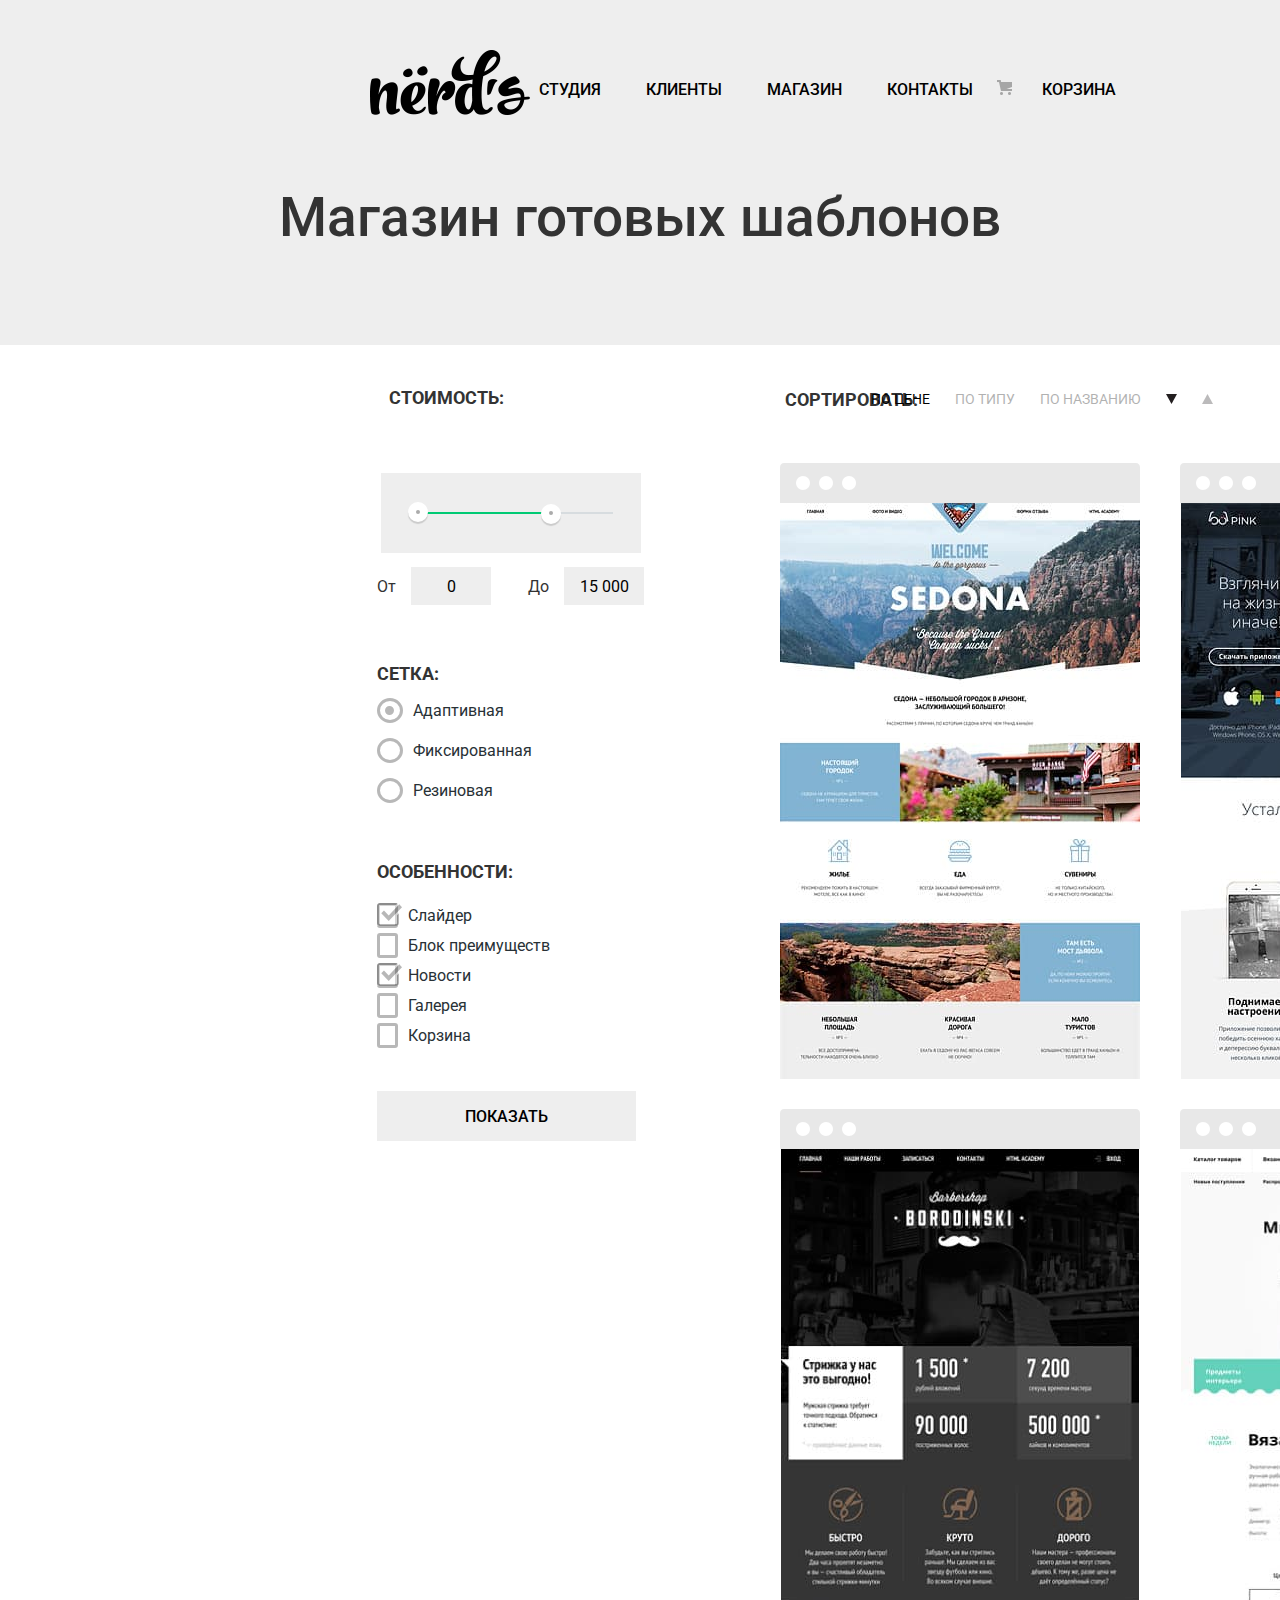
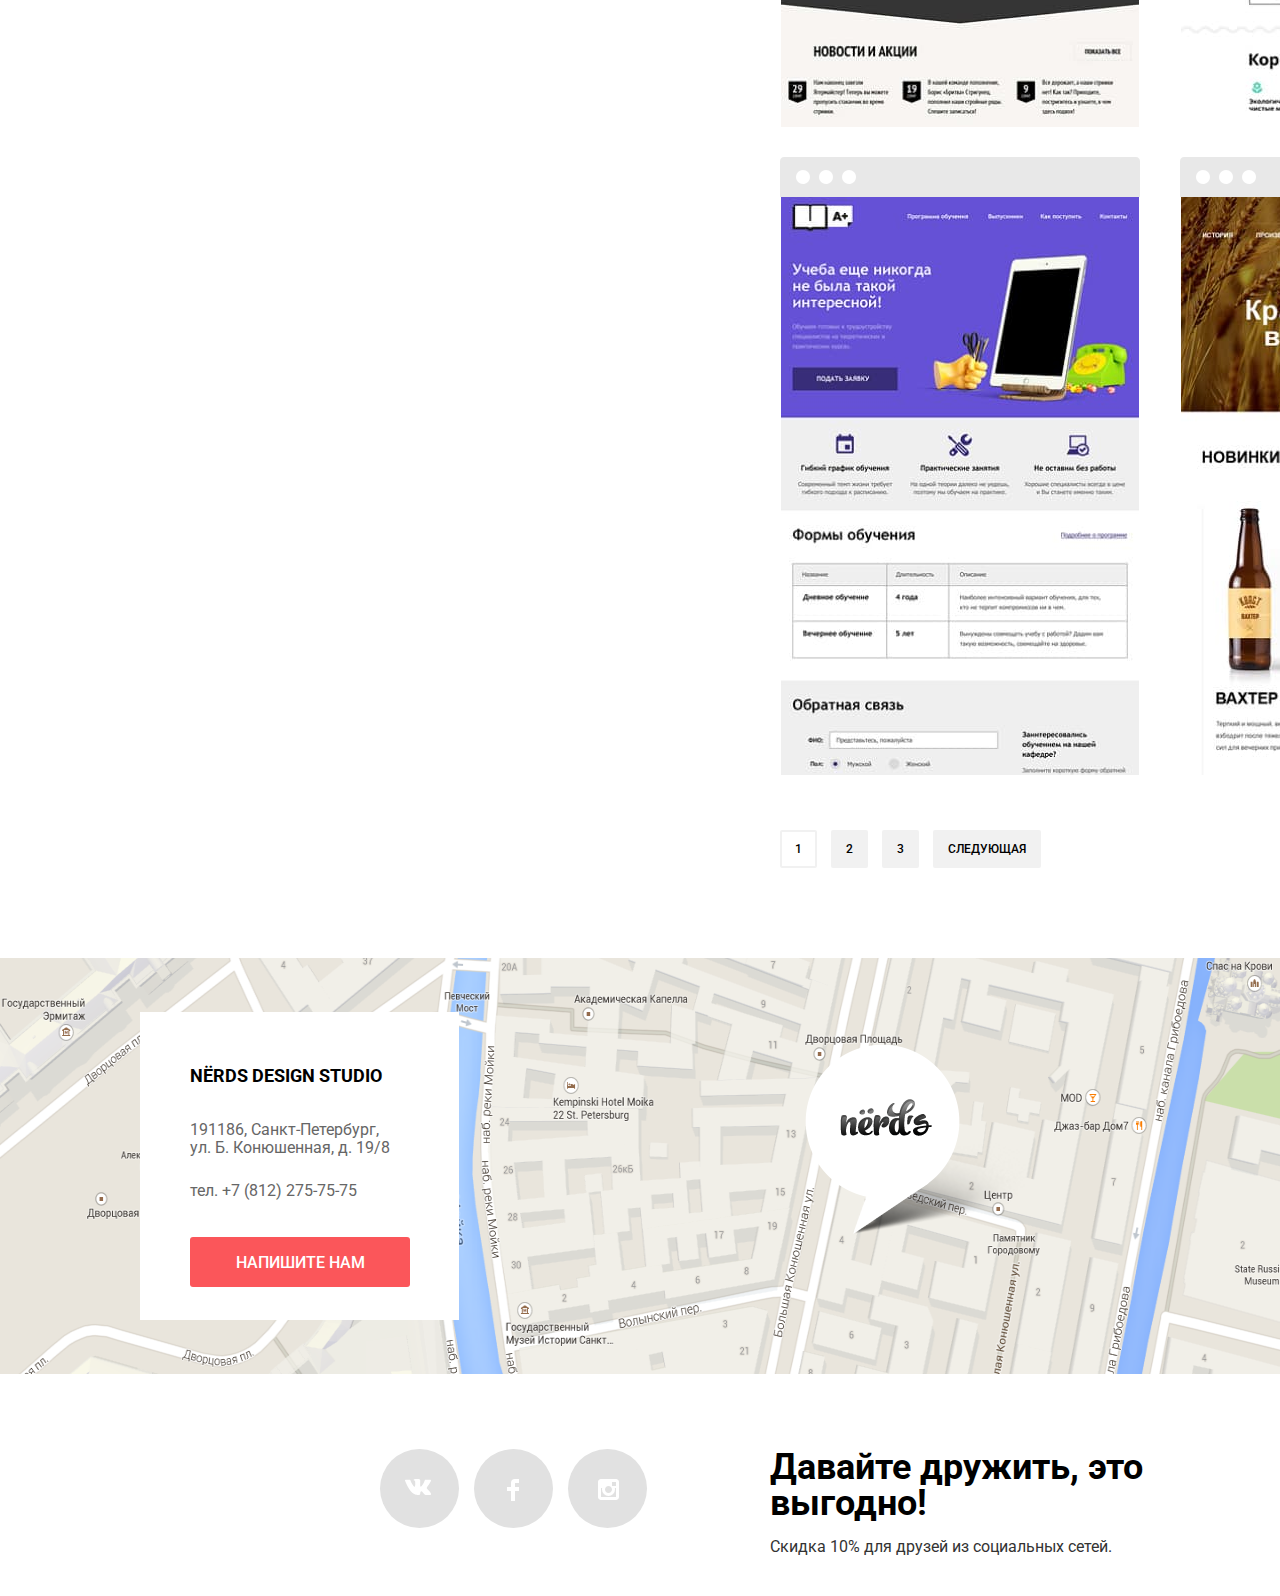
==== commit 0e5c5ad4: "коммит для заданий" ====
--- a/Catalog.html
+++ b/Catalog.html
@@ -8,7 +8,7 @@
   <link rel="stylesheet" href="css/main.css">
 </head>
 <body>
-  <header class="header">
+  <header class="header-catalog">
     <nav class="header-wrapper wrapper-content">
       <a class="logo" href="index.html"><img src="img/nerds-logo.png" alt="Логотип сайта Nerds" width="160" height="65"></a>
         <ul class="main-nav-menu">
@@ -31,6 +31,7 @@
   </header>
   <main>
     <section class="main-section">
+      <!-- <div class="main-filter-wrapper"> -->
       <div class="main-filter">
       <p class="main-filter-header">Сортировать:</p>
       <ul class="main-filter-ul">
@@ -41,6 +42,7 @@
         <li class="main-filter-item"><img class="up" src="/img/up.svg" alt="Вверх"></li>
       </ul>
     </div>
+  <!-- </div> -->
     <div class="filter-wrapper">
     <div class="first-filter">
       <p class="first-filter-header">Стоимость:</p>
@@ -62,37 +64,53 @@
       </div>
     </div>
     <div class="second-filter">
-      <h2>Сетка:</h2>
+      <h2 class="second-filter-header">Сетка:</h2>
       <label>
         <input class="radio" type="radio" name="second-filter-types" checked>
-        <span class="radio-custom radio-custom-first"></span>
-        <span class="label label-first">Адаптивная</span>
+        <span class="radio-custom"></span>
+        <span class="label">Адаптивная</span>
       </label>
       <label>
         <input class="radio" type="radio" name="second-filter-types">
-        <span class="radio-custom radio-custom-second"></span>
-        <span class="label label-second">Фиксированная</span>
+        <span class="radio-custom"></span>
+        <span class="label">Фиксированная</span>
       </label>
       <label>
         <input class="radio" type="radio" name="second-filter-types">
-        <span class="radio-custom radio-custom-third"></span>
-        <span class="label label-third">Резиновая</span>
+        <span class="radio-custom"></span>
+        <span class="label">Резиновая</span>
       </label>
     </div>
 
-      <p class="third-filter-header">Особенности:</p>
-      <ul class="third-filter">
-        <li class="third-filter-item"><input type="checkbox" name="slider-filter" id="slider-filter" checked>
-          <label for="slider-filter">Слайдер</label></li>
-        <li class="third-filter-item"><input type="checkbox" name="advantages-filter" id="advantages-filter">
-          <label for="advantages-filter">Блок преимуществ</label></li>
-        <li class="third-filter-item"><input type="checkbox" name="news-filter"  id="news-filter" checked>
-          <label for="news-filter">Новости</label></li>
-        <li class="third-filter-item"><input type="checkbox" name="gallery-filter" id="gallery-filter">
-          <label for="gallery-filter">Галерея</label></li>
-        <li class="third-filter-item"><input type="checkbox" name="cart-filter" id="cart-filter">
-          <label for="cart-filter">Корзина</label></li>
-      </ul>
+
+      <div class="third-filter">
+        <h2 class="third-filter-header">Особенности:</h2>
+        <label class="third-filter-item">
+          <input type="checkbox" class="checkbox" name="slider-filter" id="slider-filter" checked>
+          <span class="checkbox-custom"></span>
+          <span class="label">Слайдер</span>
+        </label>
+        <label class="third-filter-item">
+          <input type="checkbox" class="checkbox" name="advantages-filter" id="advantages-filter">
+          <span class="checkbox-custom"></span>
+          <span class="label">Блок преимуществ</span>
+        </label>
+        <label class="third-filter-item">
+          <input type="checkbox" class="checkbox" name="news-filter"  id="news-filter" checked>
+          <span class="checkbox-custom"></span>
+          <span class="label">Новости</span>
+        </label>
+        <label class="third-filter-item">
+          <input type="checkbox" class="checkbox" name="gallery-filter" id="gallery-filter">
+          <span class="checkbox-custom"></span>
+          <span class="label">Галерея</span>
+        </label>
+        <label class="third-filter-item">
+          <input type="checkbox" class="checkbox" name="cart-filter" id="cart-filter">
+          <span class="checkbox-custom"></span>
+          <span class="label">Корзина</span>
+        </label>
+        </div>
       <a class="filter-button" href="https://echo.htmlacademy.ru/">Показать</a>
     </div>
   </div>
@@ -158,7 +176,50 @@
       </li>
       <div class="main-control"></div>
     </section>
+    <div class="pages">
+      <a class="current" href="blank.html">1</a>
+      <a href="#">2</a>
+			<a href="#">3</a>
+			<a class="next" href="#">Следующая</a>
+    </div>
   </div>
+  <section class="section-map">
+    <div class="map-wrapper">
+      <iframe src="https://yandex.ru/map-widget/v1/?um=constructor%3Ab22b5a88a67d8371d69565169cb2f68da3d154dc2c9dd34cf9e5fa21d32bfd05&amp;source=constructor" width="1440" height="410" frameborder="0"></iframe>
+      <img src="img/map.png" class="map" height="416" width="1440"/>
+        <h2 class="visually-hidden">Наши контактные данные</h2>
+    <img class="map-marker" src="img/map-marker.png" height="190" width="231"/></img>
+     <div class="map-text-background">
+     <div class="map-text">
+    <p class="map-text-header">NЁRDS DESIGN STUDIO</p>
+    <p class="map-text-adress">191186, Санкт-Петербург, <br>
+      ул. Б. Конюшенная, д. 19/8
+      <p class="map-phone"><a class="map-phone-link" href="tel.:78122757575">тел. +7 (812) 275-75-75</a></p>
+      <div class="form-wrapper">
+     <input type="checkbox" id="modal" class="visually-hidden" checked>
+     <label class="map-button" for="modal">Напишите нам</label>
+      <form class="popup-form">
+          <div class="form-header">
+       <h2 class="popup-h2">Напишите нам</h2>
+       <label class="popup-close" for="modal" type="submit"><span class="visually-hidden">Закрытие формы</span></label>
+      </div>
+       <form action="https://echo.htmlacademy.ru" method="post">
+          <div class="name-email">
+         <p class="popup-name">
+       <label class="popup-name-text" for="name">Ваше имя:</label>
+       <input id="name" type="text" name="label name" placeholder="Имя Фамилия">
+       </p>
+       <p class="popup-email">
+         <label class="popup-email-text" for="email">Ваш email:</label>
+         <input id="email" type="email" name="label email" placeholder="email@example.com">
+       </p>
+      </div>
+       <p class="popup-text">
+         <label class="popup-text-window" for="message text">Текст письма:</label>
+         <textarea id="message text" type="text" class="popup-textarea" name="label text" placeholder="В свободной форме"></textarea>
+       </p>
+       <button class="send-button" type="submit">Отправить</button>
+       </form>
 </main>
 <footer class="page-footer">
   <div class="footer-links">
--- a/css/main.css
+++ b/css/main.css
@@ -27,7 +27,7 @@
 .wrapper-content {
   -webkit-box-sizing: border-box;
   box-sizing: border-box;
-  width: 1160px;
+  min-width: 1160px;
   margin: 0 auto;
   padding: 0 20px;
 }
@@ -40,11 +40,18 @@
 /* /////////////////////////HEADER//////////////////// */
 .header-wrapper {
   display: flex;
+  flex-grow: 1;
+  min-height: 114px;
+  padding: 0;
 }
 .header {
   background-color: #eeeeee;
   height: 114px;
 }
+.header-catalog {
+  background-color: #eeeeee;
+  height: 135px;
+}
 .link {
   text-decoration: none;
   outline: none;
@@ -52,10 +59,11 @@
 .logo {
   display: flex;
   padding: 0px;
-  margin-left: 120px;
+  margin-left: 370px;
   margin-top: 50px;
   margin-bottom: 20px;
-  min-width: 165px;
+  width: 160px;
+  height: 65px;
 }
 .logo:hover,
 .logo:focus {
@@ -66,13 +74,13 @@
 }
 .main-nav-menu {
   display: flex;
-  justify-content: flex-start;
   list-style: none;
   margin-top: 75px;
-  margin-left: 30px;
+  margin-left: -200px;
 }
 .menu-nav-link {
   margin-left: 45px;
+  padding: 0;
   text-transform: uppercase;
   text-decoration: none;
   list-style: none;
@@ -84,16 +92,21 @@
 .menu-nav-link:hover,
 .menu-nav-link:focus {
   color: #fb565a;
+  display: block;
+  content: "";
+  border-bottom: 2px solid #fb565a;
 }
 .menu-nav-link:active {
   color: #000000;
+  display: block;
+  content: "";
   border-bottom: 2px solid #fb565a;
 }
 .main-nav-cart {
   display: flex;
   flex-direction: row;
   margin-top: 80px;
-  margin-left: 190px;
+  margin-left: -65px;
   outline: none;
   list-style: none;
 }
@@ -113,7 +126,11 @@
 .menu-cart-link:hover,
 .menu-cart-link:focus {
   color: #fb565a;
-}
+  display: block;
+  content: "";
+  border-bottom: 2px solid #fb565a;
+}
+
 .menu-cart-link:active {
   color: #000000;
   border-bottom: 2px solid #fb565a;
@@ -131,11 +148,12 @@
 }
 .title-wrapper {
   width: 100%;
+  margin: 0 auto;
   padding: 0;
 }
 .page-title {
   margin: 0 auto;
-  margin-top: -25px;
+  margin-top: 0px;
   padding-top: 55px;
   text-align: center;
   font-family: Roboto;
@@ -151,6 +169,7 @@
 /* ///SLIDER/// */
 .slider .wrapper-content {
   margin-left: 170px;
+  width: 100%;
 }
 .slider {
   position: relative;
@@ -205,17 +224,17 @@
 .slider-item:nth-child(1) {
   background-image: url("../img/slide1.png");
   background-repeat: no-repeat;
-  background-position: 82% 18px;
+  background-position: 52% 18px;
 }
 .slider-item:nth-child(2) {
   background-image: url("../img/slide2.png");
   background-repeat: no-repeat;
-  background-position: 87% 0;
+  background-position: 57% 0;
 }
 .slider-item:nth-child(3) {
   background-image: url("../img/slide3.png");
   background-repeat: no-repeat;
-  background-position: 85% 20px;
+  background-position: 55% 20px;
 }
 #product-1:checked ~ .slider-list .slider-item:nth-child(1) {
   display: block;
@@ -233,9 +252,9 @@
   z-index: 111;
   top: 87%;
   left: 87%;
-  width: 10px;
-  height: 10px;
-  margin: -4px;
+  width: 5px;
+  height: 5px;
+  margin: -18px;
   content: "";
   border: 2px solid #c1c1c1;
   border-radius: 50%;
@@ -293,19 +312,10 @@
   margin-top: 255px;
   height: 50px;
 }
-.filter-wrapper {
-  display: flex;
-  flex-direction: column;
-  width: 550px;
-  height: auto;
-  /* margin-left: 140px; */
-  list-style: none;
-  margin: 0;
-  padding: 0;
-}
+
 .filter-button {
   max-width: 260px;
-  margin-left: 270px;
+  margin-left: 377px;
   margin-top: 40px;
   background-color: #eeeeee;
   padding-top: 17px;
@@ -335,13 +345,24 @@
 .radio-hidden {
   display: none;
 }
+/* .main-filter-wrapper {
+  display: flex;
+  width: auto;
+  height: 40px;
+  flex-direction: row;
+} */
 .main-filter {
+  /* text-align: center; */
+  width: auto;
+  margin-left: 600px;
+  margin-top: 7px;
   display: flex;
   flex-direction: row;
 }
 .main-filter-header {
   display: flex;
-  margin-left: 785px;
+  text-transform: uppercase;
+  margin-left: 185px;
   margin-top: -5px;
   margin-bottom: -52px;
   font-family: Roboto;
@@ -354,7 +375,8 @@
   display: flex;
   flex-direction: row;
   list-style: none;
-  margin-left: -101px;
+  margin-left: -90px;
+  /* margin-left: -101px; */
 }
 .main-filter-item {
   padding-right: 25px;
@@ -367,10 +389,16 @@
   opacity: 0.3;
   text-transform: uppercase;
 }
+.main-filter-item:first-child {
+  opacity: 1;
+}
 .main-filter-item:hover,
 .main-filter-item:focus {
   opacity: 1;
   color: #000000;
+}
+.main-filter-item:nth-child(4) {
+  opacity: 1;
 }
 .min-price {
   width: 80px;
@@ -452,14 +480,29 @@
   margin-left: 27px;
   background-color: red;
 }
+.filter-wrapper {
+  display: flex;
+  flex-direction: column;
+  width: auto:
+  height: auto;
+  /* margin-left: 140px; */
+  list-style: none;
+  margin: 0;
+  /* margin-top: 100px; */
+  padding: 0;
+}
 .first-filter {
   display: flex;
   flex-direction: column;
   list-style: none;
-  margin-left: 270px;
+  margin-top: 0px;
+  margin-left: 377px;
 }
 .first-filter-header {
   margin-top: -25px;
+  margin-bottom: 60px;
+  margin-right: 140px;
+  text-transform: uppercase;
   font-family: inherit;
   font-size: 18px;
   line-height: 30px;
@@ -476,7 +519,16 @@
 .second-filter {
   margin-top: 54px;
   margin-bottom: 43px;
-  margin-left: 273px;
+  margin-left: 377px;
+  line-height: 33px;
+}
+.second-filter-header {
+  font-family: inherit;
+  font-weight: bold;
+  font-size: 18px;
+  line-height: 30px;
+  text-transform: uppercase;
+  margin-bottom: 5px;
 }
 
 .second-filter label {
@@ -492,43 +544,29 @@
   border: 3px solid #b8b8b8;
   border-radius: 50%;
   box-sizing: border-box;
-  padding-right: 5px;
-}
-.radio-custom-first {
-  margin-top: 13px;
-}
-.radio-custom-third {
-  margin-left: 0px;
-}
+  padding-right: 20px;
+  line-height: 33px;
+}
+.second-filter label {
+  margin-bottom: 7px;
+}
+
 .label {
   line-height: 20px;
   color: #283136;
   margin-left: 10px;
 }
-.label-first {
-  margin-top: 13px;
-}
-.label-second {
-  margin-right: -28px;
-}
-
-.label-third {
-  margin-left: 0;
-}
+
 .second-filter label {
-  display: flex;
-  align-items: center;
-  margin-bottom: 15px;
-}
-
+  display: block;
+
+}
 .radio:checked + .radio-custom::before {
   content: "";
   display: block;
   position: absolute;
-
   top: 5px;
   left: 5px;
-
   width: 9px;
   height: 9px;
   background-color: #b8b8b8;
@@ -537,8 +575,11 @@
   box-sizing: border-box;
 }
 .third-filter {
-  list-style: none;
-  margin-left: 270px;
+margin-left: 377px;
+}
+.third-filter label {
+  display: block;
+  /* margin-left: 270px; */
 }
 .third-filter-header {
   font-family: inherit;
@@ -546,8 +587,40 @@
   font-size: 18px;
   line-height: 30px;
   text-transform: uppercase;
-  margin-left: 270px;
+  /* margin-left: 270px; */
   margin-bottom: 14px;
+}
+.checkbox {
+  display: none;
+}
+.checkbox-custom {
+  position: relative;
+  height: 23px;
+  width: 23px;
+  border: 3px solid #b8b8b8;
+  border-radius: 3px;
+  box-sizing: border-box;
+  padding-right: 15px;
+  line-height: 30px;
+}
+.label {
+  line-height: 20px;
+  color: #283136;
+  margin-left: 10px;
+}
+.checkbox:checked + .checkbox-custom::before {
+  content: "";
+  display: block;
+  position: absolute;
+
+  top: -3px;
+  left: -3px;
+
+  width: 27px;
+  height: 23px;
+  background: #ffffff url("../img/checkbox-on.svg") no-repeat;
+  z-index: 10;
+  opacity: 0.4;
 }
 .down {
   opacity: 1;
@@ -770,24 +843,25 @@
   padding: 17px 40px 15px 39px;
   text-decoration: none;
 }
+
+/* //////////////ABOUT/////////// */
 .description {
   display: flex;
   flex-direction: row;
   margin-top: 0px;
   margin-bottom: 63px;
 }
-/* //////////////ABOUT/////////// */
 .about {
   display: flex;
   flex-direction: column;
   justify-content: flex-start;
-  margin-left: 120px;
   margin-top: 10px;
   font-family: inherit;
 }
 .about-wrapper-content {
   display: flex;
-  margin: 0;
+  width: 700px;
+  margin-left: 340px;
 }
 .about-header {
   font-size: 45px;
@@ -826,16 +900,28 @@
   width: 25px;
   background-color: red;
 }
+/* //////////////RESULTS/////////////////// */
+.nerds-results-wrapper {
+  position: relative;
+  width: 500px;
+  margin-left: -100px;
+  margin-top: -20px;
+  /* margin-left: 380px; */
+}
 .nerds-results {
   display: flex;
   position: absolute;
-  margin-top: -15px;
-  margin-left: 450px;
+  /* margin-top: -15px; */
+  margin-left: 0px;
+}
+.nerds-results-logo {
+
 }
 .nerds-results-text {
+  position: absolute;
   text-transform: uppercase;
   font-weight: 600;
-  margin-top: 30px;
+  margin-top: 252px;
   margin-left: 15px;
 }
 .nerds-results-list {
@@ -879,35 +965,87 @@
 }
 /* //////////////////////FIRMLINE///////////////// */
 
-.firm {
-  margin-bottom: 78px;
-  padding-top: 60px;
-  padding-bottom: 23px;
-  border-top: 2px solid #eee;
-  border-bottom: 2px solid #eee;
+
+.firm-wrapper-content{
+  width: 1158px;
+  /* border-top: 2px solid #eeeeee; */
+
+
 }
 .firm-list {
+  position: relative;
+  height: 180px;
+  /* width: 1158px; */
   display: -webkit-box;
   display: -ms-flexbox;
   display: flex;
   margin: 0;
+  margin-top: 85px;
+  margin-bottom: 22px;
+  padding: 0;
+  justify-content: space-around;
+}
+.firm-list::before {
+  display: flex;
+  position: absolute;
+  margin-top: -40px;
+  border-bottom: 2px solid #eeeeee;
+  content: "";
+  width: 1158px;
+}
+.firm-list::after {
+  display: flex;
+  position: absolute;
+  margin-top: 100px;
+
+  border-top: 2px solid #eeeeee;
+  content: "";
+  width: 1158px;
+}
+
+
+
+.firm-item:after {
+  position: absolute;
   margin-right: 44px;
   margin-left: 30px;
-  padding: 0;
-  list-style: none;
-  -ms-flex-wrap: wrap;
-  flex-wrap: wrap;
-  -webkit-box-pack: justify;
-  -ms-flex-pack: justify;
-  justify-content: space-between;
-}
-.firm-item {
-  position: relative;
-  display: flex;
-}
-.firm-item a {
-  display: flex;
-  justify-content: center;
+  /* top: -30px; */
+  /* right: -50px; */
+  /* bottom: 0; */
+  width: 2px;
+  height: 52px;
+  margin-top: 10px;
+  margin-bottom: auto;
+  content: "";
+  background-color: #eee;
+}
+.firm-item:last-child::after {
+  width: 0;
+  height: 0;
+}
+/*
+.firm-item:first-of-type {
+  margin-left: 120px;
+}
+.firm-item:nth-of-type(2) {
+  margin-left: 30px;
+  margin-top: -20px;
+}
+.firm-item:nth-of-type(3) {
+  margin-left: 15px;
+}
+.firm-item:nth-of-type(4) {
+  align-items: flex-start;
+  margin-left: -20px;
+} */
+.firm-item img {
+  opacity: 0.2;
+}
+.firm-item img:hover {
+  opacity: 1;
+}
+.firm-item img:active {
+  opacity: 0.2;
 }
 .border {
   display: inline-block;
@@ -915,50 +1053,10 @@
   background-color: #eee;
   width: 1160px;
   height: 2px;
-  margin-left: 140px;
+  margin-left: 373px;
   margin-right: 140px;
   margin-top: 75px;
   margin-bottom: 60px;
-}
-
-.firm-item:after {
-  position: absolute;
-  top: -30px;
-  right: -50px;
-  bottom: 0;
-  width: 2px;
-  height: 52px;
-  margin-top: auto;
-  margin-bottom: auto;
-  content: "";
-  background-color: #eee;
-}
-.firm-item:last-child::after {
-  width: 0;
-  height: 0;
-}
-.firm-item:first-of-type {
-  margin-left: 120px;
-}
-.firm-item:nth-of-type(2) {
-  margin-left: 30px;
-  margin-top: -20px;
-}
-.firm-item:nth-of-type(3) {
-  margin-left: 15px;
-}
-.firm-item:nth-of-type(4) {
-  align-items: flex-start;
-  margin-left: -20px;
-}
-.firm-item img {
-  opacity: 0.2;
-}
-.firm-item img:hover {
-  opacity: 1;
-}
-.firm-item img:active {
-  opacity: 0.2;
 }
 
 /* ///////////////////////////MAP//////////////////// */
@@ -977,6 +1075,8 @@
 .map {
   display: flex;
   position: absolute;
+  flex-grow: 1;
+  width: 100%;
   background-repeat: no-repeat;
   margin: 0 auto;
 }
@@ -1060,6 +1160,7 @@
 iframe {
   z-index: 11;
   width: 100%;
+  height: auto;
 }
 /* POPUP FORM */
 .form-wrapper {
@@ -1114,14 +1215,28 @@
   font-weight: bold;
   font-size: 16px;
   line-height: 18px;
+
 }
 .popup-name-text {
   margin-left: 0px;
   margin-bottom: 5px;
 }
+.popup-name-input {
+  opacity: 0.5;
+}
+.popup-name-input:focus {
+opacity: 1;
+}
+
 .popup-email-text {
   margin-left: 0px;
   margin-bottom: 5px;
+}
+.popup-email-input{
+  opacity: 0.5;
+}
+.popup-email-input:focus {
+  opacity: 1;
 }
 .popup-email {
   display: flex;
@@ -1180,6 +1295,10 @@
   min-width: 760px;
   margin-left: 100px;
   border: 2px solid #d7dcde;
+  opacity: 0.5;
+}
+.popup-textarea:focus{
+  opacity: 1;
 }
 .send-button {
   display: flex;
@@ -1213,6 +1332,48 @@
   background-color: #d7373b;
 }
 
+/* //////PAGES//// */
+.pages {
+  width: 285px;
+  margin-top: 55px;
+  margin-bottom: 80px;
+  margin-left: 780px;
+}
+.pages a {
+  display: inline-block;
+	margin: 0;
+	margin-right: 10px;
+	margin-bottom: 10px;
+	padding: 10px 15px 10px 15px;
+	font-size: 12px;
+	line-height: 18px;
+	font-weight: 500;
+	text-decoration: none;
+	text-transform: uppercase;
+	text-align: center;
+	vertical-align: top;
+	background-color: #f1f1f1;
+	color: #000000;
+	border-radius: 2px;
+	outline: none;
+	cursor: pointer;
+}
+.pages a.current {
+  padding: 8px 13px;
+
+	background-color: #ffffff;
+  border: 2px solid #f1f1f1;
+}
+.pages a:active,
+.pages a:focus {
+  background-color: #D5D5D5;
+  opacity: 0.4;
+  box-shadow: inset 0px 3px 0px rgba(0, 1, 1, 0.1);
+}
+.pages a:hover {
+  background-color: #DFDFDF;
+}
+
 /* ///////////////////////////////FOOTER///////////////////////// */
 .footer-links {
   display: flex;
@@ -1268,22 +1429,22 @@
 }
 .footer-text {
   display: flex;
+  flex-direction: column;
   justify-content: center;
-  flex-direction: column;
   margin-left: 230px;
   margin-top: 75px;
 }
 .footer-text-header {
+  color: black;
   font-size: 36px;
+  font-weight: bold;
   line-height: 36px;
-  font-weight: bold;
-  color: black;
   margin-left: 540px;
 }
 .footer-text-desc {
-  margin-top: 15px;
-  margin-left: 540px;
   font-size: 16px;
   font-weight: 400;
   line-height: 22px;
-}
+  margin-left: 540px;
+  margin-top: 15px;
+}
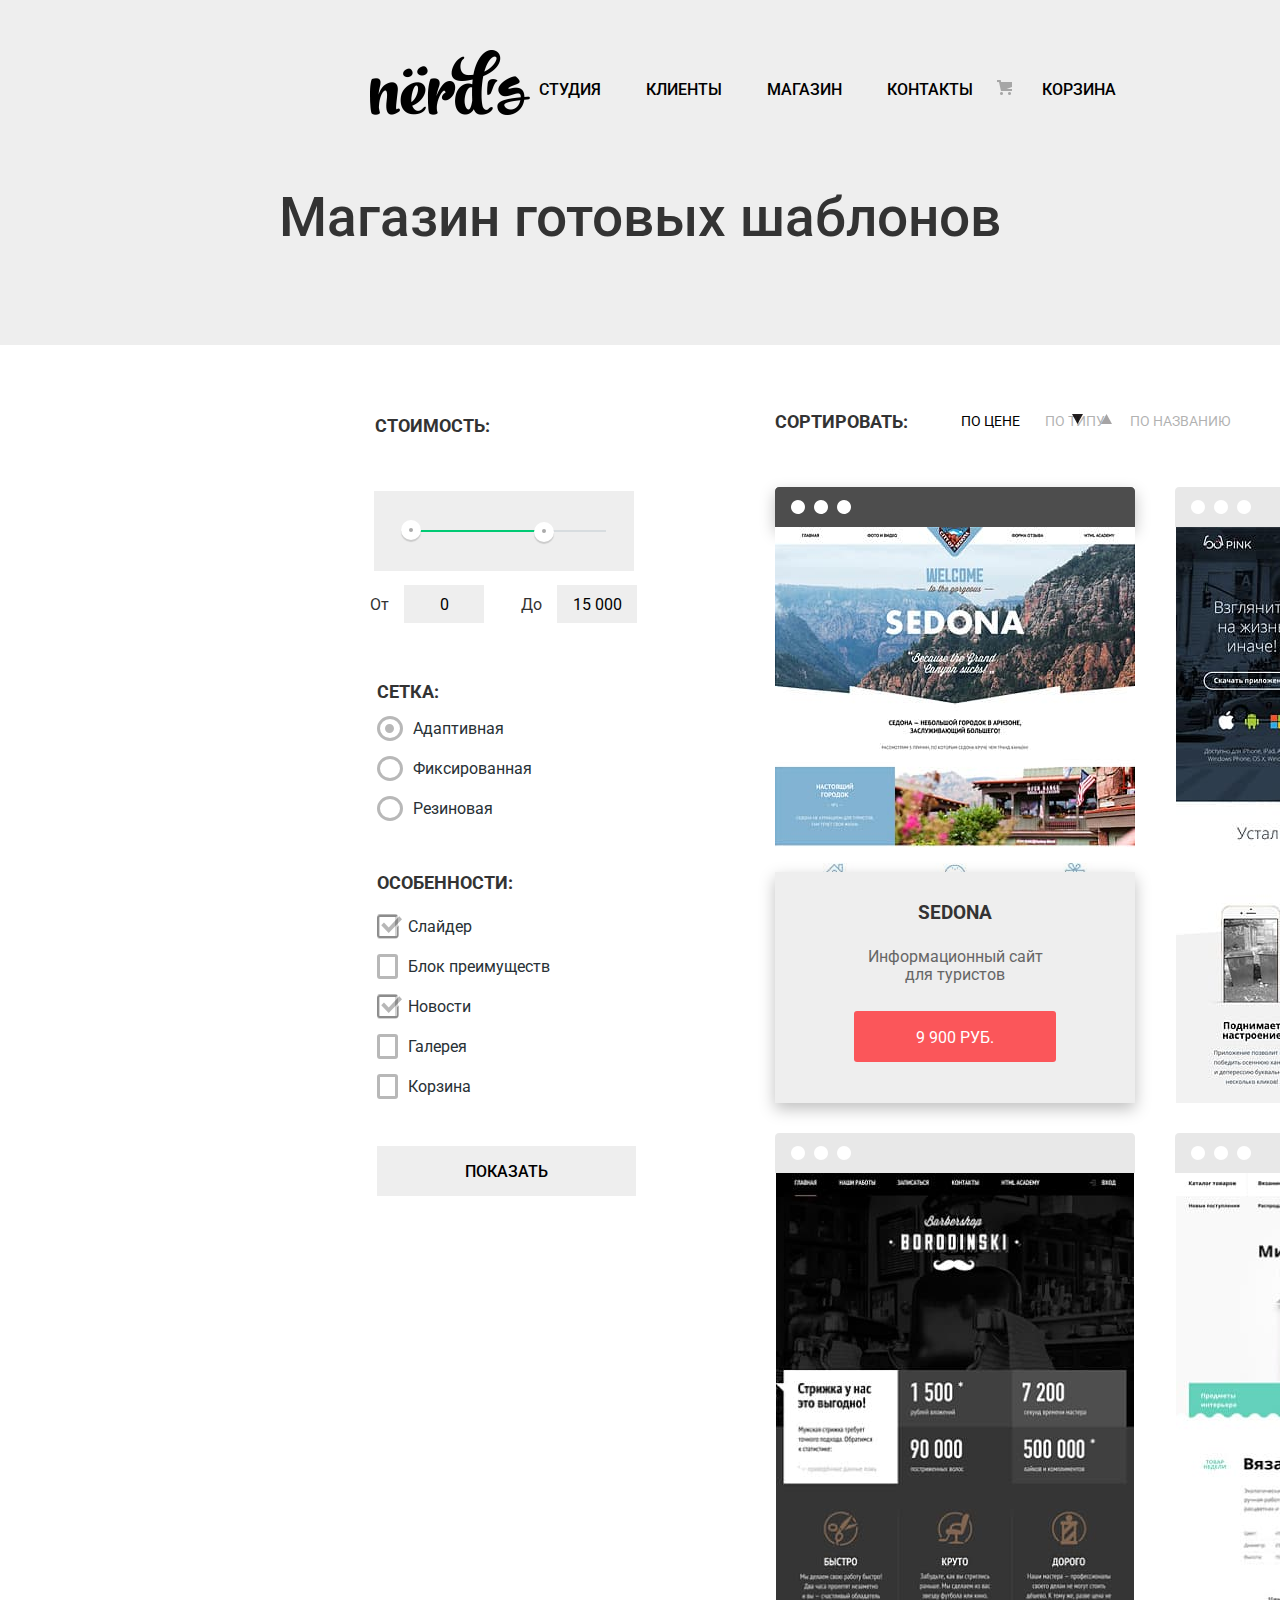
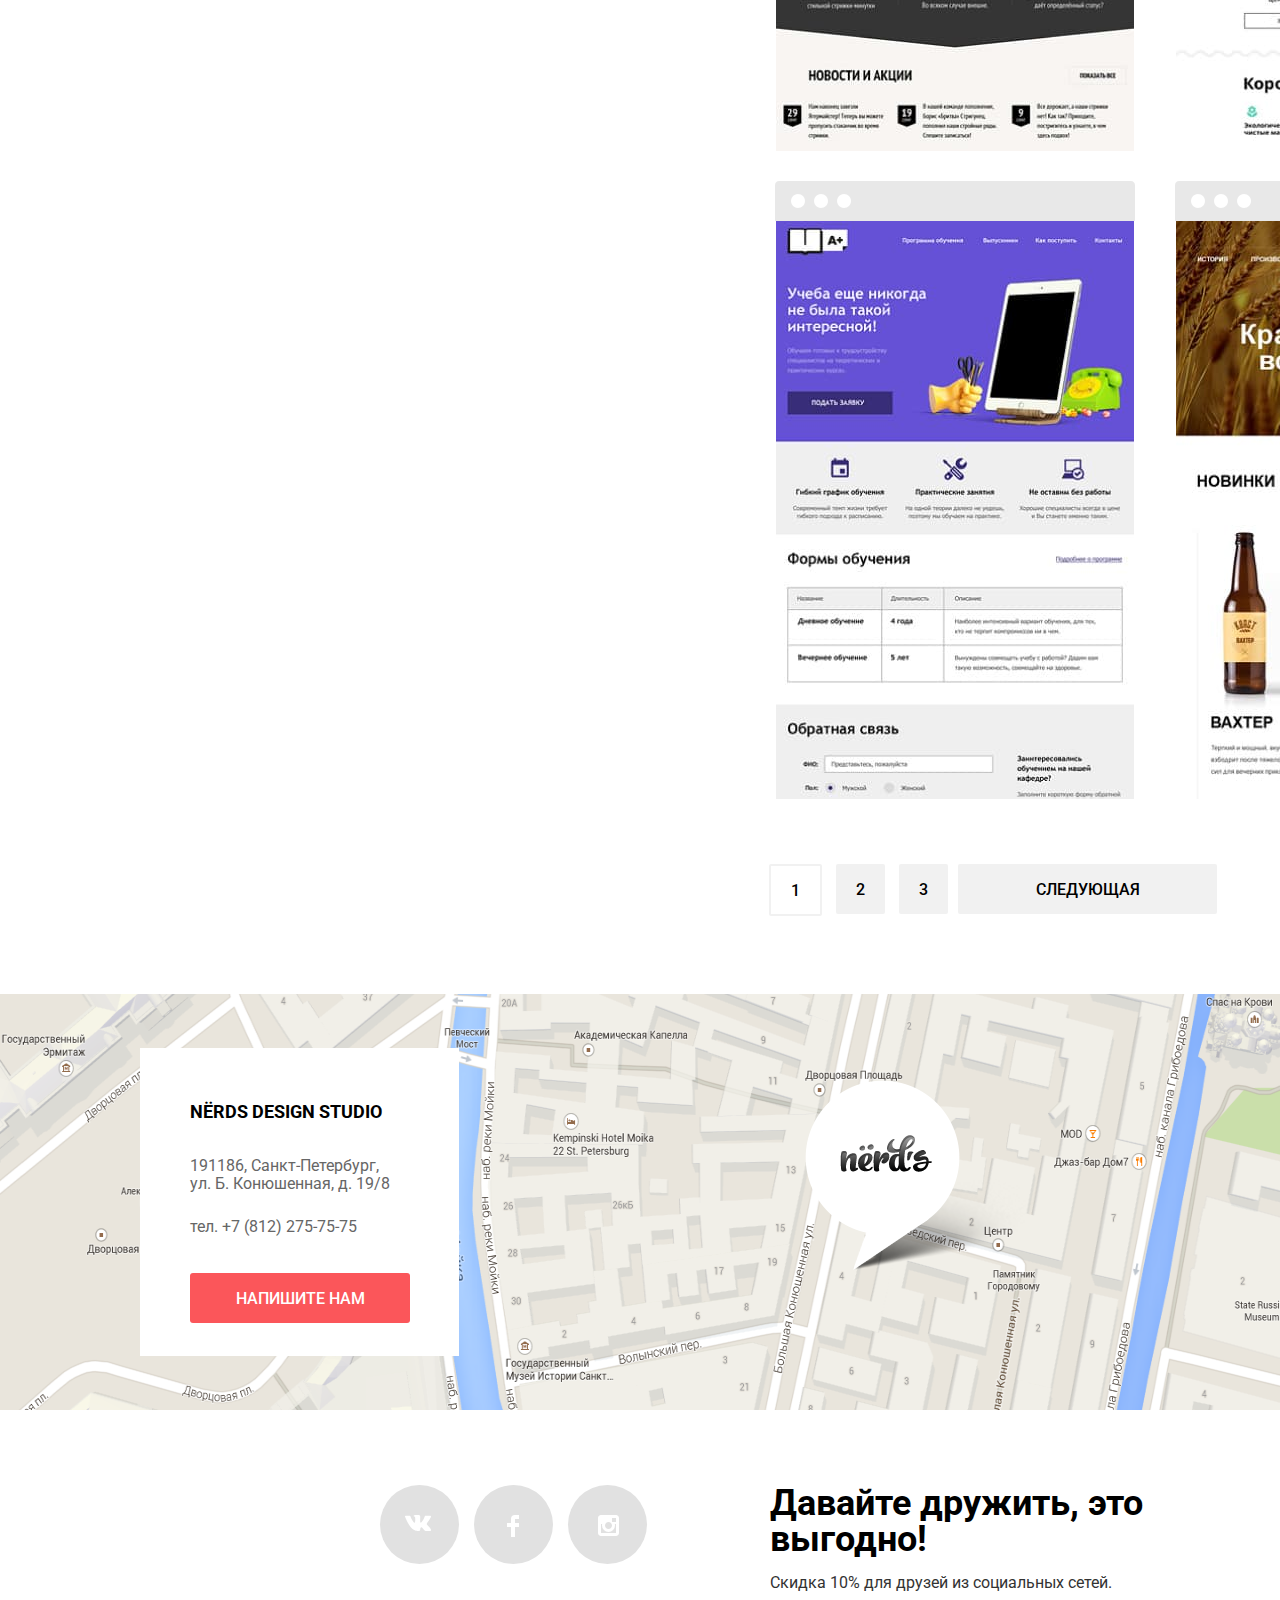
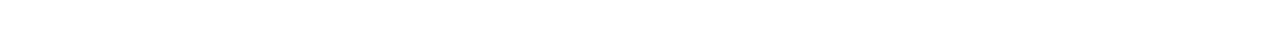
==== commit abc7ee33: "изменение отступов" ====
--- a/Catalog.html
+++ b/Catalog.html
@@ -31,21 +31,27 @@
   </header>
   <main>
     <section class="main-section">
-      <!-- <div class="main-filter-wrapper"> -->
+      <form method="get" action="https://echo.htmlacademy.ru">
+        <fieldset class="main-filter-fieldset">
       <div class="main-filter">
-      <p class="main-filter-header">Сортировать:</p>
+      <legend class="main-filter-header">Сортировать:</legend>
       <ul class="main-filter-ul">
         <li class="main-filter-item">По цене</li>
         <li class="main-filter-item">По типу</li>
         <li class="main-filter-item">По названию</li>
-        <li class="main-filter-item"><img class="down" src="/img/down.svg" alt="Вниз"></li>
-        <li class="main-filter-item"><img class="up" src="/img/up.svg" alt="Вверх"></li>
       </ul>
-    </div>
-  <!-- </div> -->
+      <ul class="main-arrow-ul">
+        <li class="main-arrow-item"><img class="down" src="/img/down.svg" alt="Вниз"></ul>
+        <li class="main-arrow-item"><img class="up" src="/img/up.svg" alt="Вверх"></li>
+      </ul>
+    </div>
+  </fieldset>
+  </form>
+    <form method="get" action="https://echo.htmlacademy.ru">
+    <fieldset class="first-filter-fieldset">
     <div class="filter-wrapper">
     <div class="first-filter">
-      <p class="first-filter-header">Стоимость:</p>
+      <legend class="first-filter-header">Стоимость:</legend>
       <div class="price-slider">
         <div class="price-slider-line"></div>
         <div class="price-slider-green"></div>
@@ -63,8 +69,12 @@
         </label>
       </div>
     </div>
+  </fieldset>
+</form>
+<form method="get" action="https://echo.htmlacademy.ru">
+  <fieldset class="second-filter-fieldset">
     <div class="second-filter">
-      <h2 class="second-filter-header">Сетка:</h2>
+      <legend class="second-filter-header">Сетка:</legend>
       <label>
         <input class="radio" type="radio" name="second-filter-types" checked>
         <span class="radio-custom"></span>
@@ -81,10 +91,12 @@
         <span class="label">Резиновая</span>
       </label>
     </div>
-
-
+  </fieldset>
+</form>
+<form method="get" action="https://echo.htmlacademy.ru">
+  <fieldset class="third-filter-fieldset">
       <div class="third-filter">
-        <h2 class="third-filter-header">Особенности:</h2>
+        <legend class="third-filter-header">Особенности:</legend>
         <label class="third-filter-item">
           <input type="checkbox" class="checkbox" name="slider-filter" id="slider-filter" checked>
           <span class="checkbox-custom"></span>
@@ -110,8 +122,10 @@
           <span class="checkbox-custom"></span>
           <span class="label">Корзина</span>
         </label>
+        <a class="filter-button" href="https://echo.htmlacademy.ru/">Показать</a>
         </div>
-      <a class="filter-button" href="https://echo.htmlacademy.ru/">Показать</a>
+      </fieldset>
+    </form>
     </div>
   </div>
     </section>
--- a/css/main.css
+++ b/css/main.css
@@ -1,10 +1,8 @@
 html {
-  overflow-x: hidden;
 }
 *,
 *:before,
 *:after {
-  /* box-sizing: inherit; */
   margin: 0;
   padding: 0;
   margin: 0 auto;
@@ -12,11 +10,6 @@
 a {
   text-decoration: none;
 }
-
-/* img {
-  width: 100%;
-  height: auto;
-} */
 body {
   font-family: "Roboto", Arial, sans-serif;
   font-size: 16px;
@@ -161,8 +154,6 @@
   font-weight: 500;
   font-size: 55px;
   line-height: 55px;
-  /* margin-left: 348px; */
-  /* margin-right: 347px; */
   background-color: #eeeeee;
   padding-bottom: 100px;
 }
@@ -312,11 +303,17 @@
   margin-top: 255px;
   height: 50px;
 }
-
+.first-filter-fieldset,
+.second-filter-fieldset,
+.third-filter-fieldset,
+.main-filter-fieldset {
+  margin: 0;
+  padding: 0;
+  border: none;
+}
 .filter-button {
+  position: absolute;
   max-width: 260px;
-  margin-left: 377px;
-  margin-top: 40px;
   background-color: #eeeeee;
   padding-top: 17px;
   padding-right: 88px;
@@ -328,6 +325,8 @@
   font-size: 16px;
   line-height: 18px;
   color: #000000;
+  /* margin-left: 377px; */
+  margin-top: 34px;
 }
 .filter-button:focus,
 .filter-button:hover {
@@ -345,14 +344,7 @@
 .radio-hidden {
   display: none;
 }
-/* .main-filter-wrapper {
-  display: flex;
-  width: auto;
-  height: 40px;
-  flex-direction: row;
-} */
 .main-filter {
-  /* text-align: center; */
   width: auto;
   margin-left: 600px;
   margin-top: 7px;
@@ -362,8 +354,8 @@
 .main-filter-header {
   display: flex;
   text-transform: uppercase;
-  margin-left: 185px;
-  margin-top: -5px;
+  margin-left: 175px;
+  margin-top: 10px;
   margin-bottom: -52px;
   font-family: Roboto;
   font-style: normal;
@@ -375,8 +367,9 @@
   display: flex;
   flex-direction: row;
   list-style: none;
-  margin-left: -90px;
-  /* margin-left: -101px; */
+  margin-top: 15px;
+  padding-left: 15px;
+  margin-left: -155px;
 }
 .main-filter-item {
   padding-right: 25px;
@@ -389,16 +382,36 @@
   opacity: 0.3;
   text-transform: uppercase;
 }
+/* .main-filter-item:nth-child(4){
+  margin-left: 47px;
+}
+.main-filter-item:nth-child(5){
+  margin-left: -5px;
+} */
 .main-filter-item:first-child {
   opacity: 1;
+  padding-left: 25px;
 }
 .main-filter-item:hover,
 .main-filter-item:focus {
   opacity: 1;
   color: #000000;
 }
-.main-filter-item:nth-child(4) {
-  opacity: 1;
+.main-arrow-ul{
+
+list-style: none;
+margin: 0;
+padding: 0;
+
+margin-left: -370px;
+}
+.main-arrow-item {
+  margin-top: 10px;
+  list-style: none;
+  margin-left: 18px;
+}
+.up{
+  opacity: 0.4;
 }
 .min-price {
   width: 80px;
@@ -444,6 +457,7 @@
   margin-left: 27px;
   border-radius: 15px;
   box-shadow: 0px 2px 1px rgba(0, 0, 0, 0.15);
+  cursor: pointer;
 }
 .price-slider-max {
   width: 20px;
@@ -453,6 +467,7 @@
   margin-left: 160px;
   border-radius: 15px;
   box-shadow: 0px 2px 1px rgba(0, 0, 0, 0.15);
+  cursor: pointer;
 }
 .price-slider-dot1 {
   position: absolute;
@@ -462,6 +477,7 @@
   margin-top: -4px;
   margin-left: 35px;
   background-color: #ababab;
+  cursor: pointer;
 }
 .price-slider-dot2 {
   position: absolute;
@@ -471,6 +487,7 @@
   margin-top: -3px;
   margin-left: 168px;
   background-color: #ababab;
+  cursor: pointer;
 }
 .price-slider-min:after {
   width: 18px;
@@ -483,25 +500,24 @@
 .filter-wrapper {
   display: flex;
   flex-direction: column;
-  width: auto:
+  width: auto;
   height: auto;
-  /* margin-left: 140px; */
   list-style: none;
   margin: 0;
-  /* margin-top: 100px; */
   padding: 0;
 }
 .first-filter {
   display: flex;
   flex-direction: column;
   list-style: none;
-  margin-top: 0px;
-  margin-left: 377px;
+  margin-top: -30px;
+  margin-left: 370px;
 }
 .first-filter-header {
-  margin-top: -25px;
-  margin-bottom: 60px;
+  margin-top: 10px;
+  margin-bottom: 50px;
   margin-right: 140px;
+  margin-left: 5px;
   text-transform: uppercase;
   font-family: inherit;
   font-size: 18px;
@@ -523,6 +539,7 @@
   line-height: 33px;
 }
 .second-filter-header {
+  margin-left: 0;
   font-family: inherit;
   font-weight: bold;
   font-size: 18px;
@@ -550,7 +567,6 @@
 .second-filter label {
   margin-bottom: 7px;
 }
-
 .label {
   line-height: 20px;
   color: #283136;
@@ -559,7 +575,6 @@
 
 .second-filter label {
   display: block;
-
 }
 .radio:checked + .radio-custom::before {
   content: "";
@@ -575,20 +590,23 @@
   box-sizing: border-box;
 }
 .third-filter {
-margin-left: 377px;
+  margin-left: 377px;
 }
 .third-filter label {
   display: block;
-  /* margin-left: 270px; */
+  line-height: 19px;
 }
 .third-filter-header {
+  margin-left: 0;
   font-family: inherit;
   font-weight: bold;
   font-size: 18px;
   line-height: 30px;
   text-transform: uppercase;
-  /* margin-left: 270px; */
   margin-bottom: 14px;
+}
+.third-filter-item{
+  margin-bottom: 10px;
 }
 .checkbox {
   display: none;
@@ -612,12 +630,10 @@
   content: "";
   display: block;
   position: absolute;
-
-  top: -3px;
+  top: -2px;
   left: -3px;
-
-  width: 27px;
-  height: 23px;
+  width: 25px;
+  height: 25px;
   background: #ffffff url("../img/checkbox-on.svg") no-repeat;
   z-index: 10;
   opacity: 0.4;
@@ -629,21 +645,31 @@
   display: flex;
   flex-direction: row;
   flex-wrap: wrap;
-  margin-top: 23px;
+  margin-top: 47px;
   width: 770px;
   height: auto;
-  margin-left: 780px;
+  margin-left: 775px;
 }
 .template {
   display: flex;
   flex-direction: column;
   list-style: none;
 }
+.template:first-child .popup-block {
+  display: block;
+  box-shadow: 0px 6px 15px rgba(0, 1, 1, 0.25);
+}
+.template:first-child .image-cap {
+  opacity: 1;
+  box-shadow: 0px 6px 15px rgba(0, 1, 1, 0.25);
+}
 .template:hover .popup-block {
   display: block;
+  box-shadow: 0px 6px 15px rgba(0, 1, 1, 0.25);
 }
 .template:hover .image-cap {
   opacity: 1;
+  box-shadow: 0px 6px 15px rgba(0, 1, 1, 0.25);
 }
 .popup-block {
   display: none;
@@ -653,7 +679,6 @@
   text-align: center;
   background-color: #eeeeee;
 }
-
 .template-header {
   margin-top: 26px;
   font-family: Roboto;
@@ -663,19 +688,22 @@
   text-transform: uppercase;
 }
 .template-desc {
+  margin-top: 20px;
   font-size: 16px;
   line-height: 18px;
   color: #666666;
-  margin-bottom: 32px;
+  margin-bottom: 42px;
 }
 .template-button {
-  /* margin-top: 84px; */
+ text-transform: uppercase;
+  width: 200px;
+  height: 50px;
   text-decoration: none;
   color: #ffffff;
   padding-top: 17px;
   padding-bottom: 15px;
-  padding-left: 72px;
-  padding-right: 72px;
+  padding-left: 62px;
+  padding-right: 62px;
   background-color: #fb565a;
   border: 0;
   border-radius: 3px;
@@ -691,10 +719,8 @@
   padding-top: -40px;
   opacity: 12%;
 }
-
 .template:first-child {
   display: flex;
-  /* margin-left: 222px; */
   padding-bottom: -40px;
   margin-bottom: 30px;
   margin-left: 0;
@@ -703,19 +729,14 @@
 .template:nth-child(2) {
   display: flex;
   margin-left: 30px;
-  /* margin-left: -160px; */
-  /* margin-right: 141px; */
 }
 .template:nth-child(3) {
   display: flex;
   margin-left: 0;
-  /* margin-left: 800px; */
-  /* padding-bottom: -40px; */
 }
 .template:nth-child(4) {
   display: flex;
   margin-left: 30px;
-  /* margin-right: 141px; */
 }
 .template:nth-child(5) {
   display: flex;
@@ -843,7 +864,6 @@
   padding: 17px 40px 15px 39px;
   text-decoration: none;
 }
-
 /* //////////////ABOUT/////////// */
 .description {
   display: flex;
@@ -906,16 +926,11 @@
   width: 500px;
   margin-left: -100px;
   margin-top: -20px;
-  /* margin-left: 380px; */
 }
 .nerds-results {
   display: flex;
   position: absolute;
-  /* margin-top: -15px; */
   margin-left: 0px;
-}
-.nerds-results-logo {
-
 }
 .nerds-results-text {
   position: absolute;
@@ -968,14 +983,10 @@
 
 .firm-wrapper-content{
   width: 1158px;
-  /* border-top: 2px solid #eeeeee; */
-
-
 }
 .firm-list {
   position: relative;
   height: 180px;
-  /* width: 1158px; */
   display: -webkit-box;
   display: -ms-flexbox;
   display: flex;
@@ -1002,16 +1013,10 @@
   content: "";
   width: 1158px;
 }
-
-
-
 .firm-item:after {
   position: absolute;
   margin-right: 44px;
   margin-left: 30px;
-  /* top: -30px; */
-  /* right: -50px; */
-  /* bottom: 0; */
   width: 2px;
   height: 52px;
   margin-top: 10px;
@@ -1023,21 +1028,6 @@
   width: 0;
   height: 0;
 }
-/*
-.firm-item:first-of-type {
-  margin-left: 120px;
-}
-.firm-item:nth-of-type(2) {
-  margin-left: 30px;
-  margin-top: -20px;
-}
-.firm-item:nth-of-type(3) {
-  margin-left: 15px;
-}
-.firm-item:nth-of-type(4) {
-  align-items: flex-start;
-  margin-left: -20px;
-} */
 .firm-item img {
   opacity: 0.2;
 }
@@ -1058,7 +1048,6 @@
   margin-top: 75px;
   margin-bottom: 60px;
 }
-
 /* ///////////////////////////MAP//////////////////// */
 .map-wrapper {
   position: relative;
@@ -1120,8 +1109,6 @@
   z-index: 12;
   width: 319px;
   height: 308px;
-  /* padding: 48px 50px 47px 50px; */
-
   background-color: #ffffff;
 }
 .map-text-header {
@@ -1162,7 +1149,7 @@
   width: 100%;
   height: auto;
 }
-/* POPUP FORM */
+/*/////////// POPUP FORM/////////// */
 .form-wrapper {
   width: 968px;
   height: 100;
@@ -1172,7 +1159,6 @@
 #modal:checked ~ .popup-form {
   display: none;
 }
-
 .popup-form {
   top: -400px;
   display: flex;
@@ -1184,6 +1170,7 @@
   box-shadow: 0px 20px 40px rgba(0, 0, 0, 0.4);
   position: relative;
   transition: 0.5s all;
+  left: 50%;
 }
 .popup-h2 {
   justify-content: flex-start;
@@ -1209,13 +1196,11 @@
   margin-left: 105px;
   padding-right: 40px;
   margin-bottom: 30px;
-
   font-family: Roboto;
   font-style: normal;
   font-weight: bold;
   font-size: 16px;
   line-height: 18px;
-
 }
 .popup-name-text {
   margin-left: 0px;
@@ -1227,7 +1212,6 @@
 .popup-name-input:focus {
 opacity: 1;
 }
-
 .popup-email-text {
   margin-left: 0px;
   margin-bottom: 5px;
@@ -1305,7 +1289,7 @@
   justify-content: center;
   background-color: #fb565a;
   color: #fff;
-  height: 30px;
+  height: 50px;
   width: 220px;
   text-align: center;
   font-weight: 500;
@@ -1331,20 +1315,28 @@
 .send-button:active {
   background-color: #d7373b;
 }
-
 /* //////PAGES//// */
 .pages {
-  width: 285px;
-  margin-top: 55px;
+  width: 473px;
+  height: 50px;
+  margin-top: 65px;
   margin-bottom: 80px;
-  margin-left: 780px;
+  margin-left: 765px;
+  font-family: Roboto, Arial, sans-serif;
+  font-style: normal;
+  font-weight: 500;
+  font-size: 16px;
+  line-height: 18px;
 }
 .pages a {
   display: inline-block;
 	margin: 0;
 	margin-right: 10px;
 	margin-bottom: 10px;
-	padding: 10px 15px 10px 15px;
+	padding-top: 17px;
+  padding-bottom: 15px;
+  padding-left: 20px;
+  padding-right: 20px;
 	font-size: 12px;
 	line-height: 18px;
 	font-weight: 500;
@@ -1356,13 +1348,40 @@
 	color: #000000;
 	border-radius: 2px;
 	outline: none;
-	cursor: pointer;
+  cursor: pointer;
+  font-family: Roboto, Arial, sans-serif;
+  font-style: normal;
+  font-weight: 500;
+  font-size: 16px;
+  line-height: 18px;
 }
 .pages a.current {
-  padding: 8px 13px;
-
+  padding-top: 16px;
+  padding-bottom: 14px;
+  padding-left: 20px;
+  padding-right: 20px;
+  margin-left: 4px;
+  line-height: 18px;
+  font-weight: 500;
 	background-color: #ffffff;
   border: 2px solid #f1f1f1;
+  font-family: Roboto, Arial, sans-serif;
+  font-style: normal;
+  font-weight: 500;
+  font-size: 16px;
+  line-height: 18px;
+}
+.pages a.next {
+  padding-top: 17px;
+  padding-bottom: 15px;
+  padding-left: 78px;
+  padding-right: 77px;
+  margin-left: -4px;
+  font-family: Roboto, Arial, sans-serif;
+  font-style: normal;
+  font-weight: 500;
+  font-size: 16px;
+  line-height: 18px;
 }
 .pages a:active,
 .pages a:focus {
@@ -1373,7 +1392,6 @@
 .pages a:hover {
   background-color: #DFDFDF;
 }
-
 /* ///////////////////////////////FOOTER///////////////////////// */
 .footer-links {
   display: flex;
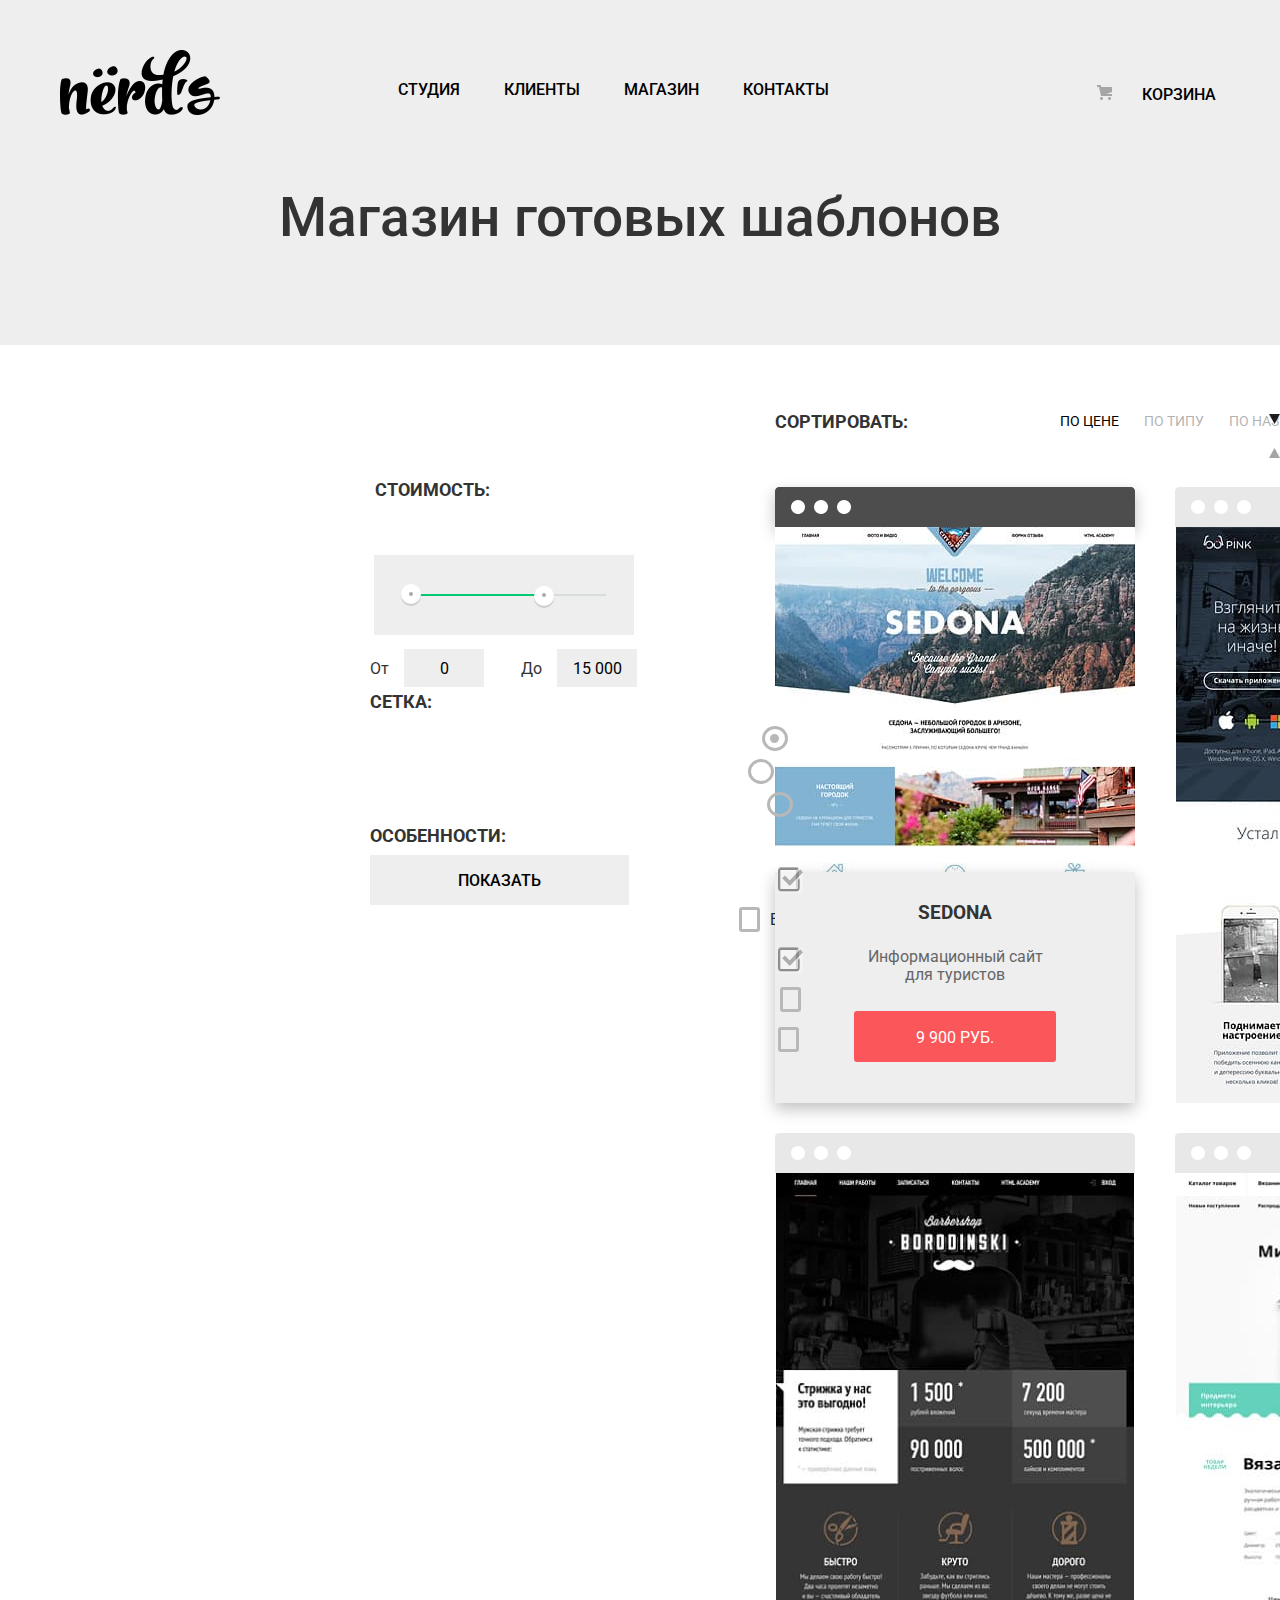
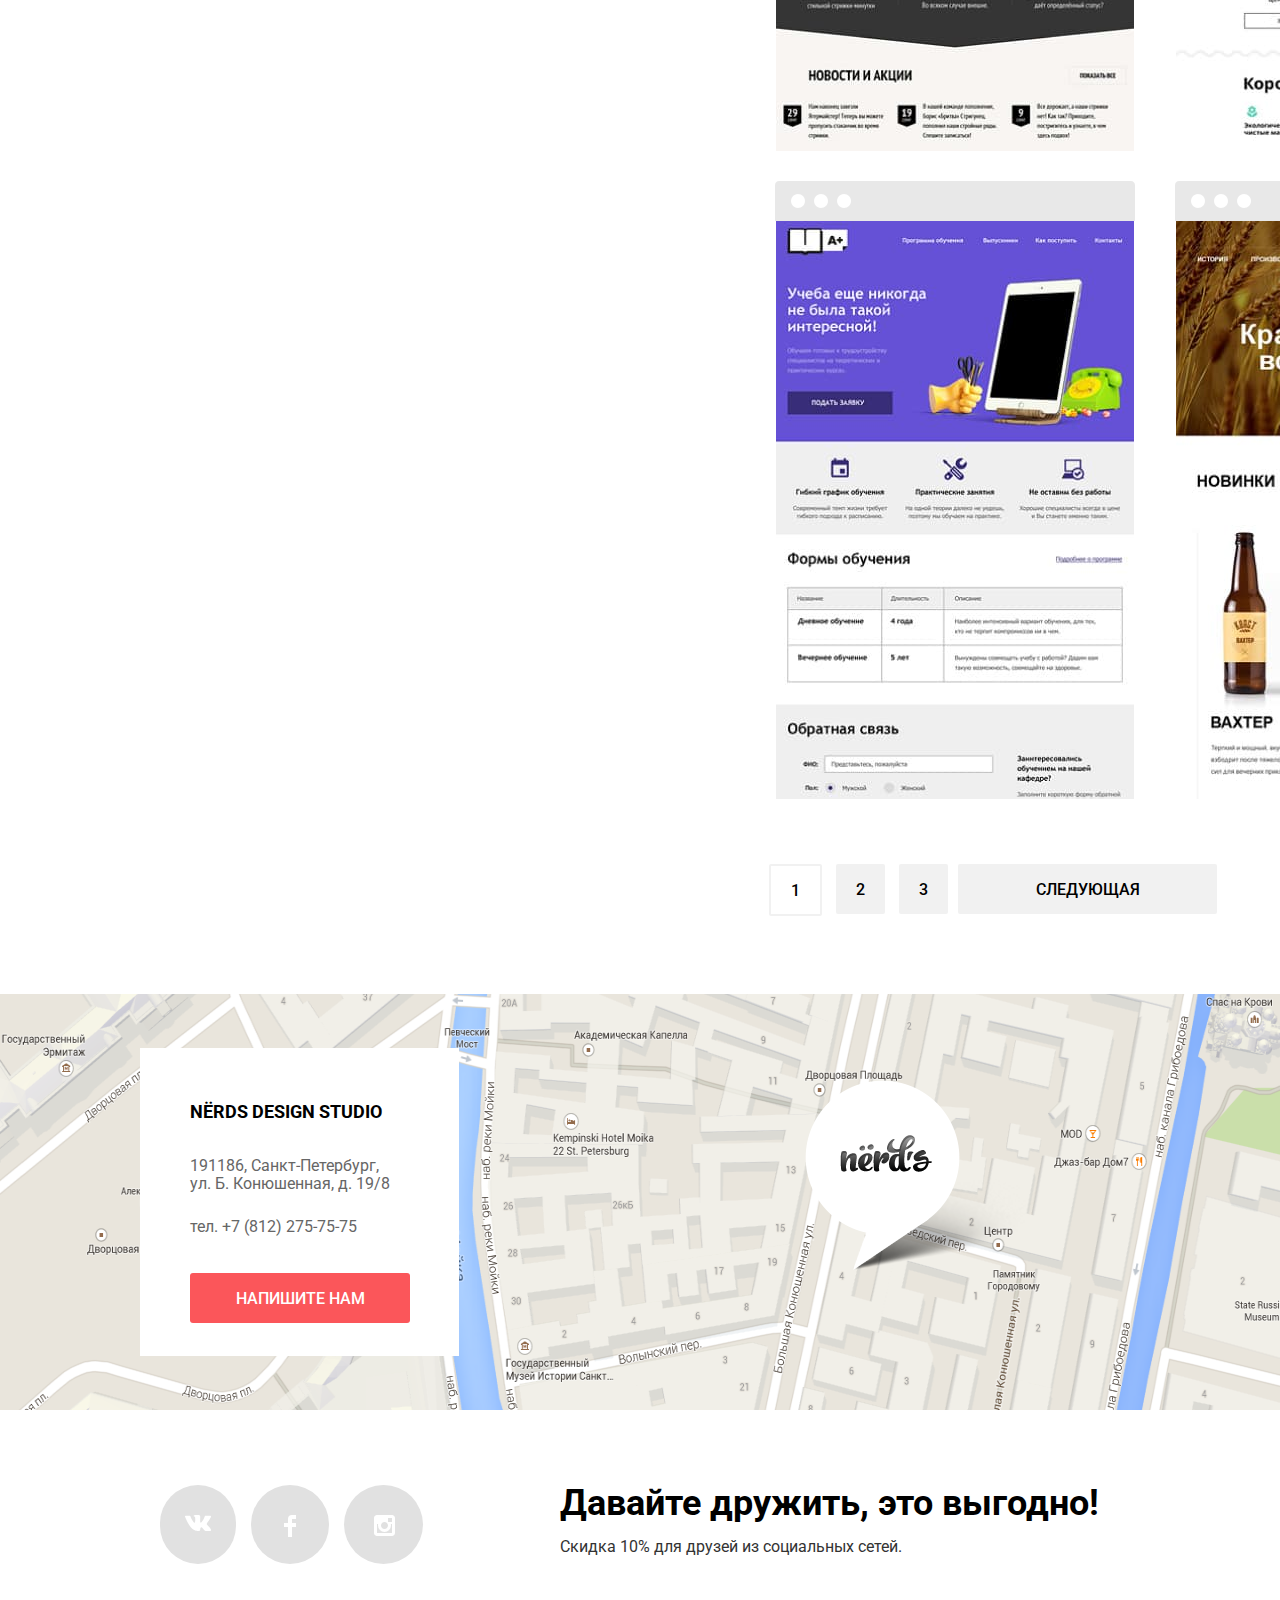
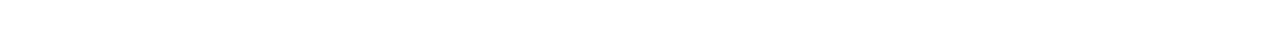
==== commit 7038ecd9: "sync" ====
--- a/Catalog.html
+++ b/Catalog.html
@@ -34,23 +34,23 @@
       <form method="get" action="https://echo.htmlacademy.ru">
         <fieldset class="main-filter-fieldset">
       <div class="main-filter">
+        <div class="visually-hidden">Фильтр настроек сортировки</div>
       <legend class="main-filter-header">Сортировать:</legend>
       <ul class="main-filter-ul">
-        <li class="main-filter-item">По цене</li>
-        <li class="main-filter-item">По типу</li>
-        <li class="main-filter-item">По названию</li>
+        <li class="main-filter-item"><a class="main-link">По цене</a></li>
+        <li class="main-filter-item"><a class="main-link">По типу</a></li>
+        <li class="main-filter-item"><a class="main-link">По названию</a></li>
       </ul>
       <ul class="main-arrow-ul">
-        <li class="main-arrow-item"><img class="down" src="/img/down.svg" alt="Вниз"></ul>
-        <li class="main-arrow-item"><img class="up" src="/img/up.svg" alt="Вверх"></li>
+        <li class="main-arrow-item"><button class="main-link-arrows"><img class="down" src="/img/down.svg" alt="Вниз"></button></li>
+        <li class="main-arrow-item"><button class="main-link-arrows"><img class="up" src="/img/up.svg" alt="Вверх"></button></li>
       </ul>
     </div>
   </fieldset>
-  </form>
-    <form method="get" action="https://echo.htmlacademy.ru">
     <fieldset class="first-filter-fieldset">
     <div class="filter-wrapper">
-    <div class="first-filter">
+    <div class="filters">
+      <div class="visually-hidden">Слайдер стоимости</div>
       <legend class="first-filter-header">Стоимость:</legend>
       <div class="price-slider">
         <div class="price-slider-line"></div>
@@ -70,10 +70,9 @@
       </div>
     </div>
   </fieldset>
-</form>
-<form method="get" action="https://echo.htmlacademy.ru">
   <fieldset class="second-filter-fieldset">
-    <div class="second-filter">
+    <div class="filters">
+      <div class="visually-hidden">Фильтр выбора сетки сайта</div>
       <legend class="second-filter-header">Сетка:</legend>
       <label>
         <input class="radio" type="radio" name="second-filter-types" checked>
@@ -92,10 +91,9 @@
       </label>
     </div>
   </fieldset>
-</form>
-<form method="get" action="https://echo.htmlacademy.ru">
   <fieldset class="third-filter-fieldset">
-      <div class="third-filter">
+      <div class="filters">
+        <div class="visually-hidden">Фильтр выбора особенностей сайта</div>
         <legend class="third-filter-header">Особенности:</legend>
         <label class="third-filter-item">
           <input type="checkbox" class="checkbox" name="slider-filter" id="slider-filter" checked>
--- a/css/main.css
+++ b/css/main.css
@@ -16,13 +16,7 @@
   font-weight: 400;
   line-height: 24px;
   color: #333;
-}
-.wrapper-content {
-  -webkit-box-sizing: border-box;
-  box-sizing: border-box;
-  min-width: 1160px;
-  margin: 0 auto;
-  padding: 0 20px;
+  background:white;
 }
 .visually-hidden {
   position: absolute;
@@ -30,16 +24,33 @@
   width: 1px;
   height: 1px;
 }
+.index-wrapper {
+  -webkit-box-sizing: border-box;
+  box-sizing: border-box;
+  width: 1200px;
+  margin: 0 auto;
+  /* padding: 0 20px; */
+}
+.content-wrapper {
+  -webkit-box-sizing: border-box;
+  box-sizing: border-box;
+  width: 1200px;
+  margin: 0 auto;
+  padding: 0 20px;
+}
 /* /////////////////////////HEADER//////////////////// */
 .header-wrapper {
   display: flex;
   flex-grow: 1;
   min-height: 114px;
-  padding: 0;
+  max-width: 1200px;
+  background-color: #eeeeee;
+  margin: 0 auto;
 }
 .header {
   background-color: #eeeeee;
   height: 114px;
+  flex-grow: 1;
 }
 .header-catalog {
   background-color: #eeeeee;
@@ -52,7 +63,7 @@
 .logo {
   display: flex;
   padding: 0px;
-  margin-left: 370px;
+  margin-left: 20px;
   margin-top: 50px;
   margin-bottom: 20px;
   width: 160px;
@@ -69,10 +80,12 @@
   display: flex;
   list-style: none;
   margin-top: 75px;
-  margin-left: -200px;
+  margin-left: 130px;
+  background-color: #eeeeee;
+  width: 438px;
 }
 .menu-nav-link {
-  margin-left: 45px;
+  margin-left: 44px;
   padding: 0;
   text-transform: uppercase;
   text-decoration: none;
@@ -99,14 +112,15 @@
   display: flex;
   flex-direction: row;
   margin-top: 80px;
-  margin-left: -65px;
+  margin-left: 325px;
   outline: none;
   list-style: none;
-}
-.cart {
-  margin-top: -5px;
-  margin-left: -30px;
-}
+  width: 115px;
+}
+/* .cart {
+  margin-top: 0px;
+  margin-left: 0px;
+} */
 .menu-cart-link {
   text-decoration: none;
   text-transform: uppercase;
@@ -159,19 +173,24 @@
 }
 /* ///SLIDER/// */
 .slider .wrapper-content {
-  margin-left: 170px;
-  width: 100%;
+  margin: 0 auto;
+  max-width: 1200px;
+  flex-grow: 1;
+  background-color: #eee;
 }
 .slider {
   position: relative;
   background-color: #eee;
+  margin: 0 auto;
+  padding: 0 20px;
+  width: 1160px;
 }
 .slider-controls {
   font-size: 0;
   position: absolute;
   z-index: 100;
   bottom: 104px;
-  margin-left: 760px;
+  margin-left: 596px;
   width: 160px;
   height: 18px;
   -webkit-transform: translateX(-50%);
@@ -215,7 +234,7 @@
 .slider-item:nth-child(1) {
   background-image: url("../img/slide1.png");
   background-repeat: no-repeat;
-  background-position: 52% 18px;
+  background-position: 90% 18px;
 }
 .slider-item:nth-child(2) {
   background-image: url("../img/slide2.png");
@@ -258,14 +277,14 @@
   max-width: 600px;
   margin: 0;
   margin-bottom: 27px;
-  margin-left: 173px;
+  /* margin-left: 20px; */
   color: #000;
 }
 .slider-item p {
+  font-family: "Roboto", Arial, sans-serif;
   max-width: 430px;
-  margin: 0;
   margin-bottom: 38px;
-  margin-left: 173px;
+  margin-left: 0px;
   font-style: normal;
   font-weight: normal;
   font-size: 16px;
@@ -275,7 +294,7 @@
   font-size: 16px;
   line-height: 18px;
   display: inline-block;
-  margin-left: 173px;
+  /* margin-left: 20px; */
   width: 240px;
   height: 50px;
   border: none;
@@ -404,6 +423,10 @@
 padding: 0;
 
 margin-left: -370px;
+}
+.main-link-arrows {
+  border: none;
+  background-color: white;
 }
 .main-arrow-item {
   margin-top: 10px;
@@ -506,11 +529,22 @@
   margin: 0;
   padding: 0;
 }
-.first-filter {
+.filters:first-child {
   display: flex;
   flex-direction: column;
   list-style: none;
-  margin-top: -30px;
+  margin-left: 370px;
+}
+.filters:nth-child(2) {
+  display: flex;
+  flex-direction: column;
+  list-style: none;
+  margin-left: 370px;
+}
+.filters:nth-child(3) {
+  display: flex;
+  flex-direction: column;
+  list-style: none;
   margin-left: 370px;
 }
 .first-filter-header {
@@ -749,25 +783,33 @@
   margin-top: 30px;
   margin-left: 36px;
 }
+/* .products .wrapper-content {
+  -webkit-box-sizing: border-box;
+  box-sizing: border-box;
+  max-width: 1200px;
+  margin: 0 auto;
+  padding: 0 20px;
+} */
 .products {
   display: flex;
-  justify-content: space-between;
+  /* justify-content: space-around; */
   flex-direction: row;
-  flex-wrap: nowrap;
-  margin: 0;
+  /* flex-wrap: nowrap; */
+  width: 1160px;
   padding: 0;
   list-style: none;
   margin-top: 20px;
+  margin-left: 0;
 }
 .products-block1 {
-  margin-left: 380px;
+  margin-left: 0;
 }
 .products-block2 {
-  margin-left: 100px;
+  /* margin-left: 60px; */
 }
 .products-block3 {
-  margin-left: 100px;
-  padding-left: 0;
+  /* margin-left: 55px; */
+  /* padding-left: 0; */
 }
 .products-block1-picture {
   background-image: url(../img/illustration-1.png);
@@ -881,11 +923,12 @@
 .about-wrapper-content {
   display: flex;
   width: 700px;
-  margin-left: 340px;
+  margin-left: 0px;
 }
 .about-header {
   font-size: 45px;
   line-height: 45px;
+  margin-top: 30px;
   margin-bottom: 35px;
 }
 .about-text {
@@ -924,26 +967,28 @@
 .nerds-results-wrapper {
   position: relative;
   width: 500px;
-  margin-left: -100px;
-  margin-top: -20px;
+  /* margin-left: 149px; */
+  /* margin-left: -100px; */
+  /* margin-top: -20px; */
 }
 .nerds-results {
   display: flex;
   position: absolute;
-  margin-left: 0px;
+  margin-left: 110px;
 }
 .nerds-results-text {
   position: absolute;
   text-transform: uppercase;
   font-weight: 600;
   margin-top: 252px;
-  margin-left: 15px;
+  margin-left: 30px;
 }
 .nerds-results-list {
   display: flex;
   flex-direction: row;
   position: absolute;
   margin-top: 30px;
+  margin-left: 110px;
 }
 .nerds-results-values {
   display: flex;
@@ -1043,8 +1088,8 @@
   background-color: #eee;
   width: 1160px;
   height: 2px;
-  margin-left: 373px;
-  margin-right: 140px;
+  margin-left: auto;
+  margin-right: auto;
   margin-top: 75px;
   margin-bottom: 60px;
 }
@@ -1393,11 +1438,15 @@
   background-color: #DFDFDF;
 }
 /* ///////////////////////////////FOOTER///////////////////////// */
+.page-footer {
+  width: 1200px;
+  margin-left: 0px;
+}
 .footer-links {
   display: flex;
   position: absolute;
   flex-direction: row;
-  margin-left: 240px;
+  margin-left: 20px;
 }
 .footer-soc-link {
   display: flex;
@@ -1405,6 +1454,7 @@
   justify-content: flex-start;
   list-style: none;
   text-decoration: none;
+  width: 261px;
   margin-bottom: 68px;
 }
 .footer-soc-link-vk {
@@ -1449,7 +1499,7 @@
   display: flex;
   flex-direction: column;
   justify-content: center;
-  margin-left: 230px;
+  margin-left: 20px;
   margin-top: 75px;
 }
 .footer-text-header {
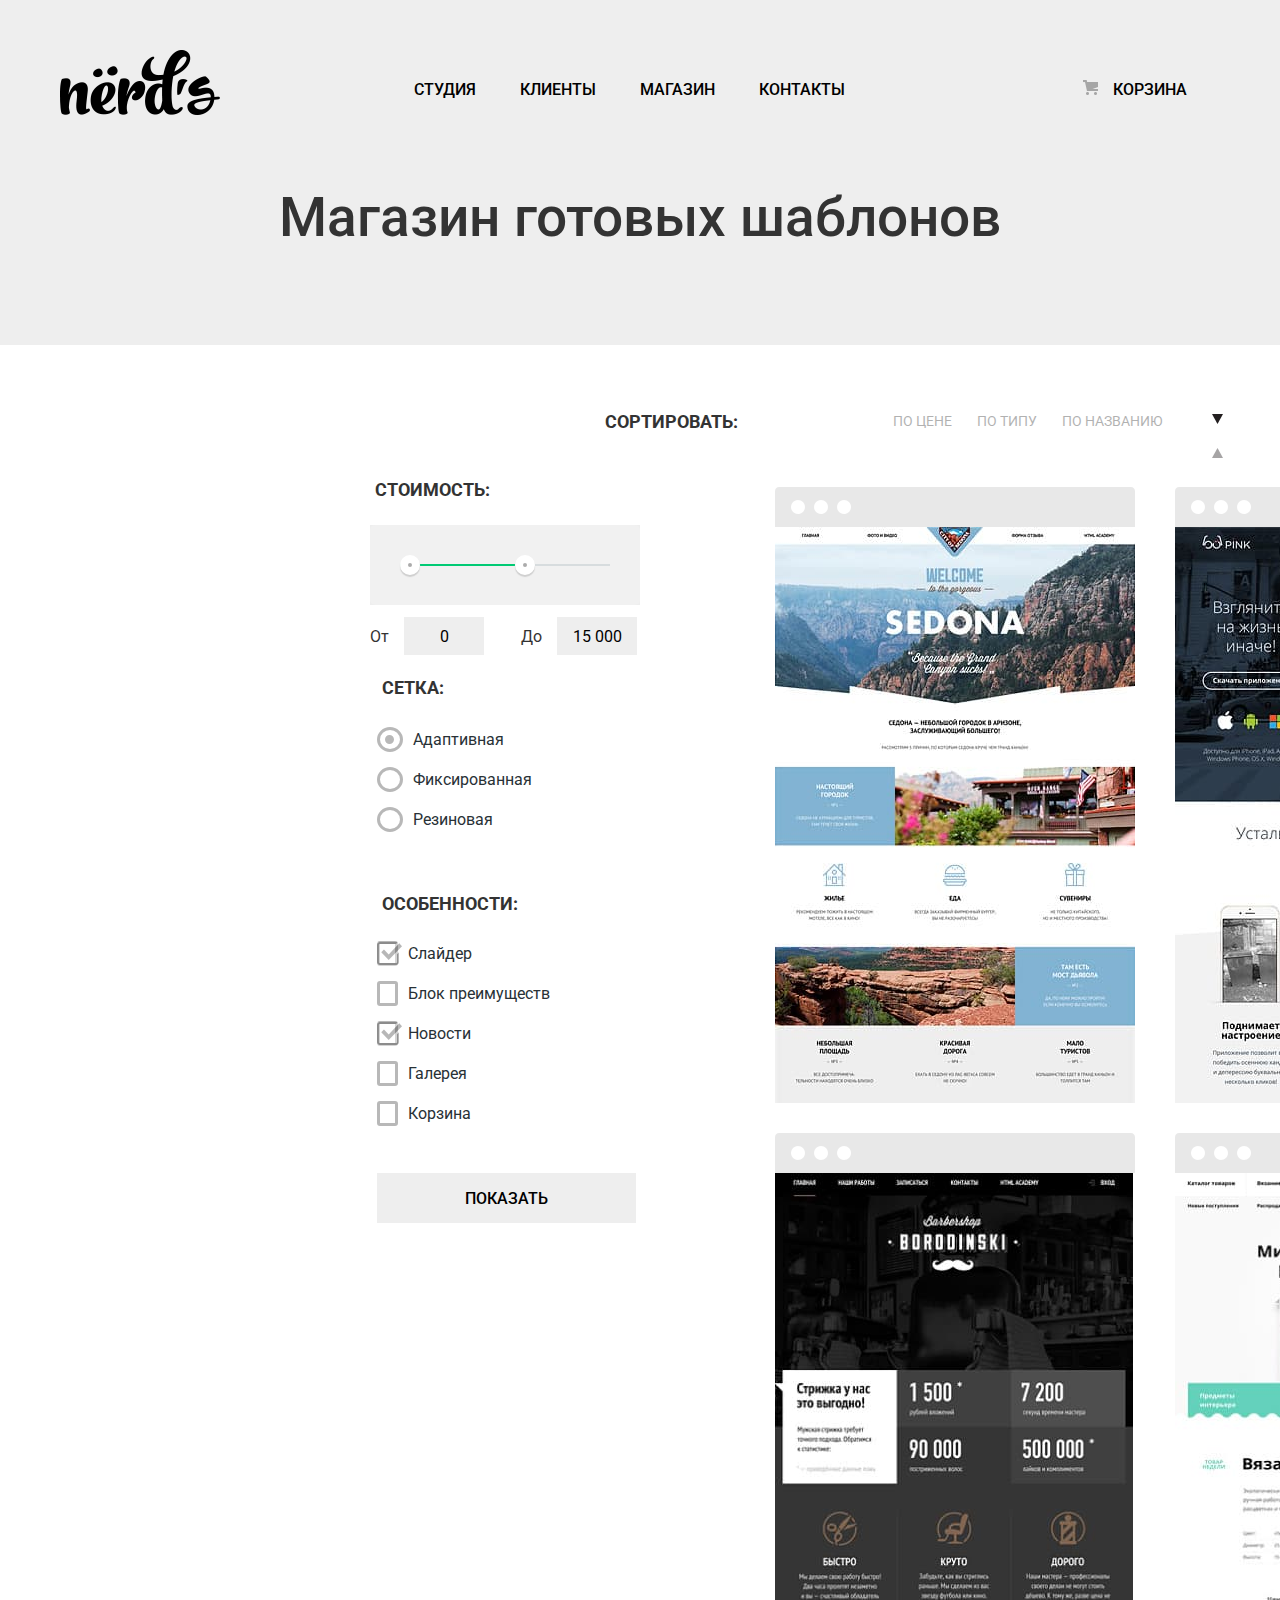
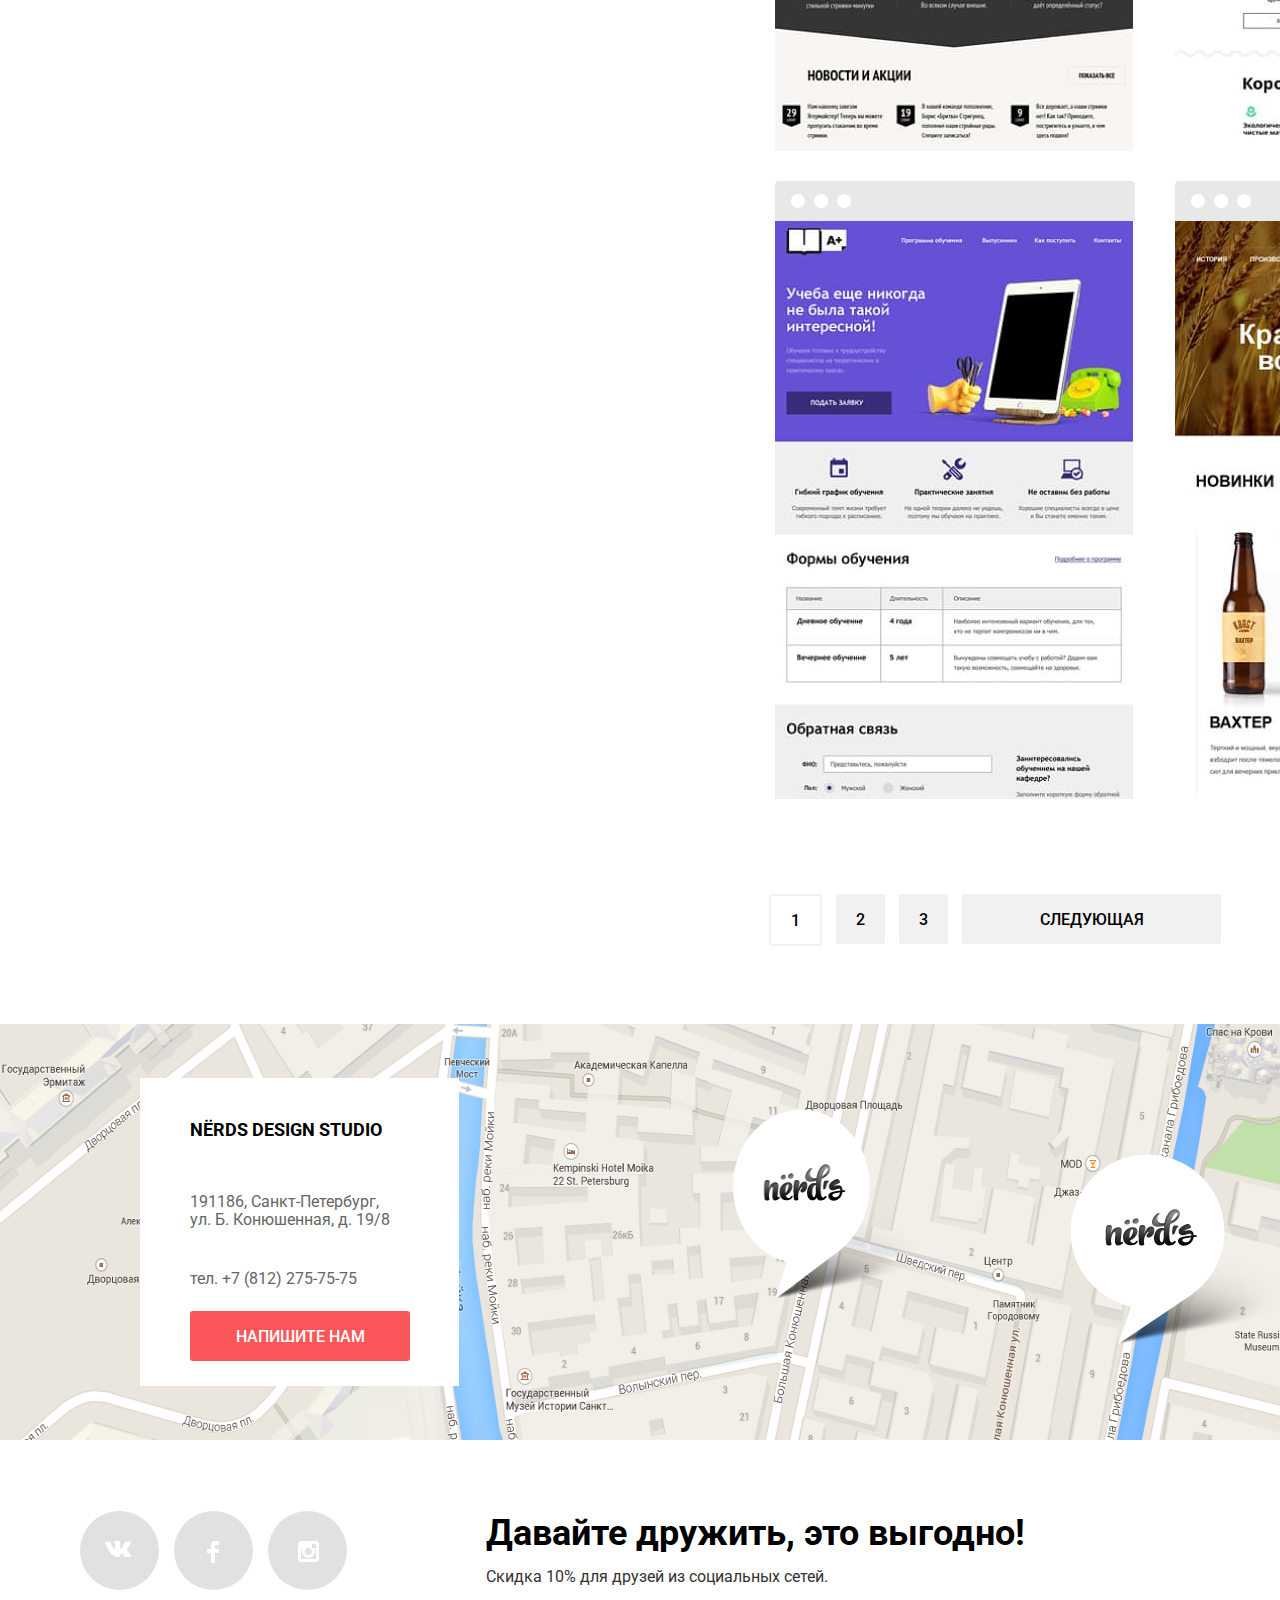
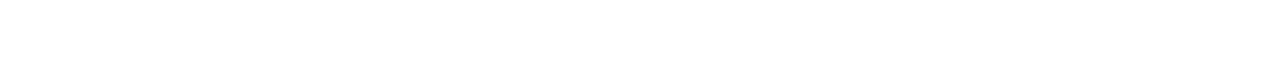
==== commit edf3b8f7: "index готова" ====
--- a/Catalog.html
+++ b/Catalog.html
@@ -32,10 +32,10 @@
   <main>
     <section class="main-section">
       <form method="get" action="https://echo.htmlacademy.ru">
-        <fieldset class="main-filter-fieldset">
+        <fieldset class="filters-fieldset">
       <div class="main-filter">
         <div class="visually-hidden">Фильтр настроек сортировки</div>
-      <legend class="main-filter-header">Сортировать:</legend>
+      <legend class="filters-header">Сортировать:</legend>
       <ul class="main-filter-ul">
         <li class="main-filter-item"><a class="main-link">По цене</a></li>
         <li class="main-filter-item"><a class="main-link">По типу</a></li>
@@ -47,19 +47,18 @@
       </ul>
     </div>
   </fieldset>
-    <fieldset class="first-filter-fieldset">
-    <div class="filter-wrapper">
-    <div class="filters">
+    <fieldset class="filters-fieldset">
+    <div class="first-filter">
       <div class="visually-hidden">Слайдер стоимости</div>
-      <legend class="first-filter-header">Стоимость:</legend>
+      <legend class="filters-header">Стоимость:</legend>
       <div class="price-slider">
-        <div class="price-slider-line"></div>
-        <div class="price-slider-green"></div>
-        <div class="price-slider-dot1"></div>
-        <div class="price-slider-dot2"></div>
-        <div class="price-slider-min"></div>
-        <div class="price-slider-max"></div>
-      </div>
+        <div class="price-range-controls">
+          <div class="scale">
+            <div class="bar"></div>
+          </div>
+          <div class="toggle min-toggle"></div>
+          <div class="toggle max-toggle"></div>
+        </div>
       <div class="first-filter-label">
         <label>От
           <input type="text" class="min-price" value="0">
@@ -70,10 +69,10 @@
       </div>
     </div>
   </fieldset>
-  <fieldset class="second-filter-fieldset">
-    <div class="filters">
+  <fieldset class="filters-fieldset">
+    <div class="second-filter">
       <div class="visually-hidden">Фильтр выбора сетки сайта</div>
-      <legend class="second-filter-header">Сетка:</legend>
+      <legend class="filters-header">Сетка:</legend>
       <label>
         <input class="radio" type="radio" name="second-filter-types" checked>
         <span class="radio-custom"></span>
@@ -91,10 +90,10 @@
       </label>
     </div>
   </fieldset>
-  <fieldset class="third-filter-fieldset">
-      <div class="filters">
+  <fieldset class="filters-fieldset">
+      <div class="third-filter">
         <div class="visually-hidden">Фильтр выбора особенностей сайта</div>
-        <legend class="third-filter-header">Особенности:</legend>
+        <legend class="filters-header">Особенности:</legend>
         <label class="third-filter-item">
           <input type="checkbox" class="checkbox" name="slider-filter" id="slider-filter" checked>
           <span class="checkbox-custom"></span>
@@ -120,7 +119,7 @@
           <span class="checkbox-custom"></span>
           <span class="label">Корзина</span>
         </label>
-        <a class="filter-button" href="https://echo.htmlacademy.ru/">Показать</a>
+        <button type="submit" class="filter-button" href="https://echo.htmlacademy.ru/">Показать</button>
         </div>
       </fieldset>
     </form>
@@ -145,7 +144,7 @@
         <h3 class="template-header">Pink App</h3>
         <p class="template-desc">Продуктовый лендинг<br>
           приложения для iOS и Android</p>
-        <button class="template-button">9 900 руб.</button>
+        <a class="template-button">9 900 руб.</a>
       </div>
       </li>
       <li class="template">
@@ -154,7 +153,7 @@
         <div class="popup-block">
         <h3 class="template-header">Barbershop</h3>
         <p class="template-desc">Сайт салона красоты.<br>Для мужчин, да.</p>
-        <button class="template-button">9 900 руб.</button>
+        <a class="template-button">9 900 руб.</a>
         </div>
       </li>
       <li class="template">
@@ -164,7 +163,7 @@
         <h3 class="template-header">MISHKA</h3>
         <p class="template-desc">Интернет-магазин<br>
           вязаных игрушек</p>
-        <button class="template-button">9 900 руб.</button>
+        <a class="template-button">9 900 руб.</a>
       </div>
       </li>
       <li class="template">
@@ -173,7 +172,7 @@
         <div class="popup-block">
         <h3 class="template-header">A Plus</h3>
         <p class="template-desc">Лендинг курсов повышения<br> квалификации</p>
-        <button class="template-button">9 900 руб.</button>
+        <a class="template-button">9 900 руб.</a>
         </div>
       </li>
       <li class="template">
@@ -183,12 +182,12 @@
         <h3 class="template-header">КВАСТ</h3>
         <p class="template-desc">Промо-сайт производителя
           крафтового кваса</p>
-        <button class="template-button">9 900 руб.</button>
+        <a class="template-button">9 900 руб.</a>
       </div>
       </li>
       <div class="main-control"></div>
     </section>
-    <div class="pages">
+    <div class="pagination">
       <a class="current" href="blank.html">1</a>
       <a href="#">2</a>
 			<a href="#">3</a>
--- a/css/main.css
+++ b/css/main.css
@@ -3,9 +3,7 @@
 *,
 *:before,
 *:after {
-  margin: 0;
-  padding: 0;
-  margin: 0 auto;
+  box-sizing: border-box;
 }
 a {
   text-decoration: none;
@@ -27,20 +25,25 @@
 .index-wrapper {
   -webkit-box-sizing: border-box;
   box-sizing: border-box;
-  width: 1200px;
+  /* flex-grow: 1; */
   margin: 0 auto;
-  /* padding: 0 20px; */
 }
 .content-wrapper {
   -webkit-box-sizing: border-box;
   box-sizing: border-box;
-  width: 1200px;
+  max-width: 1200px;
   margin: 0 auto;
   padding: 0 20px;
 }
 /* /////////////////////////HEADER//////////////////// */
+.main-nav {
+  display: flex;
+  flex-grow: 1;
+  width: 100%;
+}
 .header-wrapper {
   display: flex;
+  /* box-sizing: border-box; */
   flex-grow: 1;
   min-height: 114px;
   max-width: 1200px;
@@ -48,9 +51,10 @@
   margin: 0 auto;
 }
 .header {
+  display: flex;
   background-color: #eeeeee;
-  height: 114px;
-  flex-grow: 1;
+  height: 117px;
+  /* flex-grow: 1; */
 }
 .header-catalog {
   background-color: #eeeeee;
@@ -80,7 +84,7 @@
   display: flex;
   list-style: none;
   margin-top: 75px;
-  margin-left: 130px;
+  margin-left: 110px;
   background-color: #eeeeee;
   width: 438px;
 }
@@ -111,16 +115,17 @@
 .main-nav-cart {
   display: flex;
   flex-direction: row;
-  margin-top: 80px;
-  margin-left: 325px;
+  margin-top: 75px;
+  margin-left: 275px;
   outline: none;
   list-style: none;
   width: 115px;
 }
-/* .cart {
-  margin-top: 0px;
-  margin-left: 0px;
-} */
+.cart {
+  padding-right: 30px;
+  margin-right: 30px;
+  /* margin-left: 0px; */
+}
 .menu-cart-link {
   text-decoration: none;
   text-transform: uppercase;
@@ -129,6 +134,7 @@
   font-weight: 500;
   font-size: 16px;
   line-height: 30px;
+  padding-left: 30px;
 }
 .menu-cart-link:hover,
 .menu-cart-link:focus {
@@ -146,7 +152,7 @@
   position: absolute;
   margin-top: 5px;
   margin-right: 30px;
-  margin-left: -45px;
+  /* margin-left: -45px; */
   width: 15px;
   height: 15px;
   content: "";
@@ -163,7 +169,7 @@
   margin-top: 0px;
   padding-top: 55px;
   text-align: center;
-  font-family: Roboto;
+  font-family: "Roboto", Arial, sans-serif;
   font-style: normal;
   font-weight: 500;
   font-size: 55px;
@@ -172,19 +178,35 @@
   padding-bottom: 100px;
 }
 /* ///SLIDER/// */
-.slider .wrapper-content {
+.slider-wrapper {
+  -webkit-box-sizing: border-box;
+  box-sizing: border-box;
+  margin: 0 auto;
+  /* max-width: 1200px; */
+  height: 431px;
+}
+/* .slider .wrapper-content {
   margin: 0 auto;
   max-width: 1200px;
   flex-grow: 1;
   background-color: #eee;
+} */
+.slider-section {
+  display: flex;
+  flex-grow: 1;
+  /* max-width: 1200px; */
+  margin: 0 auto;
+  background-color: #eeeeee;
 }
 .slider {
   position: relative;
   background-color: #eee;
   margin: 0 auto;
   padding: 0 20px;
-  width: 1160px;
-}
+  max-width: 1200px;
+  flex-grow: 1;
+}
+
 .slider-controls {
   font-size: 0;
   position: absolute;
@@ -212,8 +234,8 @@
 .slider-controls label::after {
   position: absolute;
   z-index: 1;
-  top: 8px;
-  left: 8px;
+  top: 10px;
+  left: 10px;
   width: 18px;
   height: 18px;
   content: "";
@@ -239,12 +261,12 @@
 .slider-item:nth-child(2) {
   background-image: url("../img/slide2.png");
   background-repeat: no-repeat;
-  background-position: 57% 0;
+  background-position: 90% 0;
 }
 .slider-item:nth-child(3) {
   background-image: url("../img/slide3.png");
   background-repeat: no-repeat;
-  background-position: 55% 20px;
+  background-position: 95% 20px;
 }
 #product-1:checked ~ .slider-list .slider-item:nth-child(1) {
   display: block;
@@ -264,7 +286,7 @@
   left: 87%;
   width: 5px;
   height: 5px;
-  margin: -18px;
+  /* margin: -18px; */
   content: "";
   border: 2px solid #c1c1c1;
   border-radius: 50%;
@@ -301,7 +323,7 @@
   font-weight: 500;
   font-size: 16px;
   line-height: 18px;
-  font-family: inherit;
+  font-family: "Roboto", Arial, sans-serif;
   text-transform: uppercase;
   background-color: #fb565a;
   color: #fff;
@@ -322,16 +344,12 @@
   margin-top: 255px;
   height: 50px;
 }
-.first-filter-fieldset,
-.second-filter-fieldset,
-.third-filter-fieldset,
-.main-filter-fieldset {
+.filters-fieldset {
   margin: 0;
   padding: 0;
   border: none;
 }
 .filter-button {
-  position: absolute;
   max-width: 260px;
   background-color: #eeeeee;
   padding-top: 17px;
@@ -370,29 +388,17 @@
   display: flex;
   flex-direction: row;
 }
-.main-filter-header {
-  display: flex;
-  text-transform: uppercase;
-  margin-left: 175px;
-  margin-top: 10px;
-  margin-bottom: -52px;
-  font-family: Roboto;
-  font-style: normal;
-  font-weight: bold;
-  font-size: 18px;
-  line-height: 30px;
-}
 .main-filter-ul {
   display: flex;
   flex-direction: row;
   list-style: none;
   margin-top: 15px;
   padding-left: 15px;
-  margin-left: -155px;
+  /* margin-left: -155px; */
 }
 .main-filter-item {
   padding-right: 25px;
-  font-family: Roboto;
+  font-family: "Roboto", Arial, sans-serif;
   font-style: normal;
   font-weight: normal;
   font-size: 14px;
@@ -407,7 +413,7 @@
 .main-filter-item:nth-child(5){
   margin-left: -5px;
 } */
-.main-filter-item:first-child {
+.main-filter-item:active {
   opacity: 1;
   padding-left: 25px;
 }
@@ -422,7 +428,7 @@
 margin: 0;
 padding: 0;
 
-margin-left: -370px;
+/* margin-left: -370px; */
 }
 .main-link-arrows {
   border: none;
@@ -454,106 +460,83 @@
   margin-left: 11px;
 }
 .price-slider {
+  position: relative;
   background-color: #eeeeee;
-  width: 260px;
+  width: 270px;
   height: 80px;
   margin-bottom: 14px;
 }
-.price-slider-line {
-  width: 205px;
-  height: 2px;
-  margin-top: 39px;
-  background-color: #d7dcdf;
-}
-.price-slider-green {
-  width: 138px;
-  height: 2px;
-  margin-left: 33px;
-  margin-top: -2px;
-  background-color: #00ca74;
-}
-.price-slider-min {
-  width: 20px;
-  height: 20px;
-  background-color: #ffffff;
-  margin-top: -12px;
-  margin-left: 27px;
-  border-radius: 15px;
-  box-shadow: 0px 2px 1px rgba(0, 0, 0, 0.15);
-  cursor: pointer;
-}
-.price-slider-max {
-  width: 20px;
-  height: 20px;
-  background-color: #ffffff;
-  margin-top: -18px;
-  margin-left: 160px;
-  border-radius: 15px;
-  box-shadow: 0px 2px 1px rgba(0, 0, 0, 0.15);
-  cursor: pointer;
-}
-.price-slider-dot1 {
-  position: absolute;
-  width: 4px;
-  height: 4px;
-  border-radius: 2px;
-  margin-top: -4px;
-  margin-left: 35px;
-  background-color: #ababab;
-  cursor: pointer;
-}
-.price-slider-dot2 {
-  position: absolute;
-  width: 4px;
-  height: 4px;
-  border-radius: 2px;
-  margin-top: -3px;
-  margin-left: 168px;
-  background-color: #ababab;
-  cursor: pointer;
-}
-.price-slider-min:after {
-  width: 18px;
-  height: 18px;
-  border-radius: 3px;
-  margin-top: -12px;
-  margin-left: 27px;
-  background-color: red;
-}
-.filter-wrapper {
-  display: flex;
-  flex-direction: column;
-  width: auto;
-  height: auto;
-  list-style: none;
-  margin: 0;
-  padding: 0;
-}
-.filters:first-child {
+ .price-range {
+      margin: 0 auto 30px;
+      width: 240px;
+    }
+
+      .catalog-filter .heading {
+        font-size: 18px;
+        line-height: 30px;
+        margin: 0 0 17px;
+        text-transform: uppercase;
+      }
+
+      .price-range-controls {
+        background-color: #f1f1f1;
+        border-radius: 5px;
+        height: 80px;
+        margin-bottom: 12px;
+        padding: 0 30px;
+        overflow: hidden;
+        position: relative;
+      }
+
+        .price-range-controls .scale {
+          background-color: #d7dcde;
+          height: 2px;
+          margin-top: 39px;
+        }
+
+          .price-range-controls .bar {
+            background-color: #00ca74;
+            height: 2px;
+            width: 60%;
+          }
+
+        .price-range-controls .toggle {
+          background-color: #ababab;
+          border-radius: 50%;
+          border: 8px solid #fff;
+          box-shadow: 0 2px 1px 0 #cfcfcf;
+          box-sizing: content-box;
+          cursor: pointer;
+          height: 4px;
+          left: 30px;
+          position: absolute;
+          top: 30px;
+          width: 4px;
+        }
+
+        .price-range-controls .toggle:hover {
+          background: #d7dcde;
+        }
+
+        .price-range-controls .max-toggle {
+          left: 145px;
+        }
+
+.first-filter {
   display: flex;
   flex-direction: column;
   list-style: none;
+  width: 270px;
+  /* margin-top: -30px; */
   margin-left: 370px;
 }
-.filters:nth-child(2) {
-  display: flex;
-  flex-direction: column;
-  list-style: none;
-  margin-left: 370px;
-}
-.filters:nth-child(3) {
-  display: flex;
-  flex-direction: column;
-  list-style: none;
-  margin-left: 370px;
-}
-.first-filter-header {
+.filters-header {
   margin-top: 10px;
-  margin-bottom: 50px;
+  margin-bottom: 20px;
   margin-right: 140px;
   margin-left: 5px;
   text-transform: uppercase;
-  font-family: inherit;
+  font-family: "Roboto", Arial, sans-serif;
   font-size: 18px;
   line-height: 30px;
   font-weight: bold;
@@ -565,6 +548,9 @@
 }
 .first-filter-value {
   padding-right: 20px;
+}
+.first-filter-label {
+  width: 270px;
 }
 .second-filter {
   margin-top: 54px;
@@ -572,16 +558,6 @@
   margin-left: 377px;
   line-height: 33px;
 }
-.second-filter-header {
-  margin-left: 0;
-  font-family: inherit;
-  font-weight: bold;
-  font-size: 18px;
-  line-height: 30px;
-  text-transform: uppercase;
-  margin-bottom: 5px;
-}
-
 .second-filter label {
   display: block;
 }
@@ -630,15 +606,6 @@
   display: block;
   line-height: 19px;
 }
-.third-filter-header {
-  margin-left: 0;
-  font-family: inherit;
-  font-weight: bold;
-  font-size: 18px;
-  line-height: 30px;
-  text-transform: uppercase;
-  margin-bottom: 14px;
-}
 .third-filter-item{
   margin-bottom: 10px;
 }
@@ -680,26 +647,24 @@
   flex-direction: row;
   flex-wrap: wrap;
   margin-top: 47px;
-  width: 770px;
+  width: 810px;
   height: auto;
   margin-left: 775px;
 }
 .template {
+  position: relative;
   display: flex;
   flex-direction: column;
   list-style: none;
-}
-.template:first-child .popup-block {
-  display: block;
-  box-shadow: 0px 6px 15px rgba(0, 1, 1, 0.25);
-}
-.template:first-child .image-cap {
-  opacity: 1;
-  box-shadow: 0px 6px 15px rgba(0, 1, 1, 0.25);
+  padding-right: 40px;
+  padding-bottom: 30px;
 }
 .template:hover .popup-block {
   display: block;
+  position: absolute;
   box-shadow: 0px 6px 15px rgba(0, 1, 1, 0.25);
+  top: 385px;
+
 }
 .template:hover .image-cap {
   opacity: 1;
@@ -709,15 +674,15 @@
   display: none;
   width: 360px;
   height: 231px;
-  margin-top: -231px;
+  /* margin-top: -231px; */
   text-align: center;
   background-color: #eeeeee;
 }
 .template-header {
   margin-top: 26px;
-  font-family: Roboto;
-  font-style: Bold;
-  font-style: 18px;
+  font-family: "Roboto", Arial, sans-serif;
+  font-weight: bold;
+  font-size: 18px;
   line-height: 30px;
   text-transform: uppercase;
 }
@@ -729,8 +694,8 @@
   margin-bottom: 42px;
 }
 .template-button {
- text-transform: uppercase;
-  width: 200px;
+  text-transform: uppercase;
+  /* width: 200px; */
   height: 50px;
   text-decoration: none;
   color: #ffffff;
@@ -753,9 +718,8 @@
   padding-top: -40px;
   opacity: 12%;
 }
-.template:first-child {
-  display: flex;
-  padding-bottom: -40px;
+/* .template:first-child {
+  display: flex;
   margin-bottom: 30px;
   margin-left: 0;
 }
@@ -782,7 +746,7 @@
   display: flex;
   margin-top: 30px;
   margin-left: 36px;
-}
+} */
 /* .products .wrapper-content {
   -webkit-box-sizing: border-box;
   box-sizing: border-box;
@@ -796,16 +760,16 @@
   flex-direction: row;
   /* flex-wrap: nowrap; */
   width: 1160px;
-  padding: 0;
+  /* padding: 0; */
   list-style: none;
   margin-top: 20px;
-  margin-left: 0;
+  /* margin-left: 0; */
 }
 .products-block1 {
-  margin-left: 0;
+  margin-right: 100px;
 }
 .products-block2 {
-  /* margin-left: 60px; */
+  margin-right: 100px;
 }
 .products-block3 {
   /* margin-left: 55px; */
@@ -850,7 +814,7 @@
   height: 50px;
   padding: 17px 40px 15px 39px;
   font-weight: 400;
-  font-family: inherit;
+  font-family: "Roboto", Arial, sans-serif;
   text-transform: uppercase;
   background-color: #fb565a;
   border: none;
@@ -884,7 +848,7 @@
   width: 160px;
   height: 50px;
   font-weight: 400;
-  font-family: inherit;
+  font-family: "Roboto", Arial, sans-serif;
   border: none;
   text-transform: uppercase;
   background-color: #00ca74;
@@ -897,7 +861,7 @@
   width: 160px;
   height: 50px;
   font-weight: 400;
-  font-family: inherit;
+  font-family: "Roboto", Arial, sans-serif;
   border: none;
   text-transform: uppercase;
   background-color: #efc84a;
@@ -911,7 +875,6 @@
   display: flex;
   flex-direction: row;
   margin-top: 0px;
-  margin-bottom: 63px;
 }
 .about {
   display: flex;
@@ -920,169 +883,7 @@
   margin-top: 10px;
   font-family: inherit;
 }
-.about-wrapper-content {
-  display: flex;
-  width: 700px;
-  margin-left: 0px;
-}
-.about-header {
-  font-size: 45px;
-  line-height: 45px;
-  margin-top: 30px;
-  margin-bottom: 35px;
-}
-.about-text {
-  font-size: 16px;
-  font-weight: 400;
-  margin-left: 0px;
-  margin-bottom: 40px;
-}
-.about-orders {
-  margin-left: 0px;
-  font-size: 16px;
-  text-transform: uppercase;
-  margin-bottom: 25px;
-}
-.about-orders-list {
-  list-style: none;
-  margin-left: 40px;
-  position: relative;
-}
-.about-orders-item {
-  position: relative;
-  margin-bottom: 23px;
-  font-size: 16px;
-  line-height: 24px;
-}
-.about-orders-item:before {
-  content: " ";
-  position: absolute;
-  top: 10px;
-  left: -40px;
-  height: 2px;
-  width: 25px;
-  background-color: red;
-}
-/* //////////////RESULTS/////////////////// */
-.nerds-results-wrapper {
-  position: relative;
-  width: 500px;
-  /* margin-left: 149px; */
-  /* margin-left: -100px; */
-  /* margin-top: -20px; */
-}
-.nerds-results {
-  display: flex;
-  position: absolute;
-  margin-left: 110px;
-}
-.nerds-results-text {
-  position: absolute;
-  text-transform: uppercase;
-  font-weight: 600;
-  margin-top: 252px;
-  margin-left: 30px;
-}
-.nerds-results-list {
-  display: flex;
-  flex-direction: row;
-  position: absolute;
-  margin-top: 30px;
-  margin-left: 110px;
-}
-.nerds-results-values {
-  display: flex;
-  position: absolute;
-  list-style: none;
-  font-size: 45px;
-  font-weight: bold;
-  line-height: 18px;
-  margin-top: 290px;
-  justify-content: center;
-}
-
-.nerds-results-values1 {
-  margin-right: 15px;
-}
-
-.nerds-results-values3 {
-  margin-left: 20px;
-}
-.nerds-results-values1-text {
-  margin-top: 35px;
-  font-weight: 400;
-  font-size: 16px;
-}
-.nerds-results-values2-text {
-  margin-top: 35px;
-  font-weight: 400;
-  font-size: 16px;
-}
-.nerds-results-values3-text {
-  margin-top: 35px;
-  font-weight: 400;
-  font-size: 16px;
-}
-/* //////////////////////FIRMLINE///////////////// */
-
-
-.firm-wrapper-content{
-  width: 1158px;
-}
-.firm-list {
-  position: relative;
-  height: 180px;
-  display: -webkit-box;
-  display: -ms-flexbox;
-  display: flex;
-  margin: 0;
-  margin-top: 85px;
-  margin-bottom: 22px;
-  padding: 0;
-  justify-content: space-around;
-}
-.firm-list::before {
-  display: flex;
-  position: absolute;
-  margin-top: -40px;
-  border-bottom: 2px solid #eeeeee;
-  content: "";
-  width: 1158px;
-}
-.firm-list::after {
-  display: flex;
-  position: absolute;
-  margin-top: 100px;
-
-  border-top: 2px solid #eeeeee;
-  content: "";
-  width: 1158px;
-}
-.firm-item:after {
-  position: absolute;
-  margin-right: 44px;
-  margin-left: 30px;
-  width: 2px;
-  height: 52px;
-  margin-top: 10px;
-  margin-bottom: auto;
-  content: "";
-  background-color: #eee;
-}
-.firm-item:last-child::after {
-  width: 0;
-  height: 0;
-}
-.firm-item img {
-  opacity: 0.2;
-}
-.firm-item img:hover {
-  opacity: 1;
-}
-.firm-item img:active {
-  opacity: 0.2;
-}
-.border {
+.about:before{
   display: inline-block;
   content: "";
   background-color: #eee;
@@ -1093,12 +894,183 @@
   margin-top: 75px;
   margin-bottom: 60px;
 }
+.about-wrapper-content {
+  display: flex;
+  width: 700px;
+  margin-left: 0px;
+}
+.about-header {
+  font-size: 45px;
+  line-height: 45px;
+  margin-top: 30px;
+  margin-bottom: 10px;
+}
+.about-text {
+  font-size: 16px;
+  font-weight: 400;
+  margin-left: 0px;
+  /* margin-bottom: 15px; */
+}
+.about-orders {
+  margin-left: 0px;
+  font-size: 16px;
+  text-transform: uppercase;
+  margin-bottom: 25px;
+}
+.about-orders-list {
+  list-style: none;
+  /* margin-left: 0px; */
+  position: relative;
+}
+.about-orders-item {
+  position: relative;
+  margin-bottom: 23px;
+  font-size: 16px;
+  line-height: 24px;
+}
+.about-orders-item:before {
+  content: " ";
+  position: absolute;
+  top: 10px;
+  left: -40px;
+  height: 2px;
+  width: 25px;
+  background-color: red;
+}
+/* //////////////RESULTS/////////////////// */
+.nerds-results-wrapper {
+  position: relative;
+  width: 500px;
+  /* margin-left: 149px; */
+  /* margin-left: -100px; */
+  /* margin-top: -20px; */
+}
+.nerds-results {
+  display: flex;
+  position: absolute;
+  left: 110px;
+  top: 100;
+}
+.nerds-results-logo {
+  position: relative;
+  margin-top: 150px;
+}
+.nerds-results-text {
+  position: absolute;
+  text-transform: uppercase;
+  font-weight: 600;
+  top: 375px;
+  left: 5px;
+}
+.nerds-results-list {
+  display: flex;
+  flex-direction: row;
+  position: absolute;
+  top: 180px;
+  left: 55px;
+}
+.nerds-results-values {
+  display: flex;
+  position: absolute;
+  list-style: none;
+  font-size: 45px;
+  font-weight: bold;
+  line-height: 18px;
+  margin-top: 290px;
+  justify-content: center;
+}
+
+.nerds-results-values1 {
+  margin-right: 15px;
+}
+
+.nerds-results-values3 {
+  margin-left: 20px;
+}
+.nerds-results-values1-text {
+  margin-top: 35px;
+  font-weight: 400;
+  font-size: 16px;
+}
+.nerds-results-values2-text {
+  margin-top: 35px;
+  font-weight: 400;
+  font-size: 16px;
+}
+.nerds-results-values3-text {
+  margin-top: 35px;
+  font-weight: 400;
+  font-size: 16px;
+}
+/* //////////////////////FIRMLINE///////////////// */
+
+
+.firm-wrapper-content{
+  width: 1200px;
+  margin: 0 auto;
+}
+.firm-list {
+  position: relative;
+  height: 180px;
+  display: -webkit-box;
+  display: -ms-flexbox;
+  display: flex;
+  margin-left: auto;
+  margin-right: auto;
+  margin-top: 46px;
+  margin-bottom: 78px;
+  padding: 0;
+  justify-content: space-around;
+  border-top: 2px solid #eeeeee;
+  border-bottom: 2px solid #eeeeee;
+  padding-top: 40px;
+  padding-bottom: 40px;
+}
+.firm-item a{
+  padding-right: 45px;
+  padding-left: 45px;
+}
+.firm-item:after {
+  position: absolute;
+  /* padding-left: 45px; */
+  text-align: center;
+  /* right: 50; */
+/* top: 40; */
+  /* left: 50%; */
+/* right: 30; */
+  /* display: flex;z */
+  /* justify-content: space-around; */
+  /* right: 44px; */
+  /* left: 30px; */
+  /* padding-right: 45px;
+  padding-left: 45px; */
+  width: 2px;
+  height: 52px;
+  /* margin-top: 10px;
+  margin-bottom: auto; */
+  content: "";
+  background-color: #eee;
+}
+.firm-item:last-child::after {
+  width: 0;
+  height: 0;
+}
+.firm-item a {
+  opacity: 0.2;
+}
+.firm-item a:hover {
+  opacity: 1;
+}
+.firm-item a:active {
+  opacity: 0.2;
+}
+
 /* ///////////////////////////MAP//////////////////// */
 .map-wrapper {
   position: relative;
   display: flex;
   height: 416px;
-  width: 1440px;
+  width: 1200px;
   flex-grow: 1;
   background-color: #b5b5b5;
 }
@@ -1108,7 +1080,7 @@
 }
 .map {
   display: flex;
-  position: absolute;
+  position: relative;
   flex-grow: 1;
   width: 100%;
   background-repeat: no-repeat;
@@ -1116,8 +1088,8 @@
 }
 .map-marker {
   position: absolute;
-  margin-left: 805px;
-  margin-top: 86px;
+  left: 1070px;
+  top: 130px;
 }
 .map-button {
   position: absolute;
@@ -1125,6 +1097,7 @@
   color: #fff;
   font-family: inherit;
   width: 220px;
+  height: 50px;
   text-align: center;
   font-weight: 500;
   font-size: 16px;
@@ -1132,8 +1105,9 @@
   font-family: inherit;
   text-transform: uppercase;
   border-radius: 3px;
-  padding-bottom: 47px;
+  padding-bottom: 27px;
   margin-left: 50px;
+  margin-top: 0;
   border: none;
   text-decoration: none;
   cursor: pointer;
@@ -1164,7 +1138,7 @@
   color: #000000;
   padding-right: 76px;
   padding-left: 50px;
-  padding-top: 49px;
+  padding-top: 19px;
   padding-bottom: 30px;
 }
 .map-text-adress {
@@ -1184,42 +1158,50 @@
   line-height: 18px;
   padding-left: 50px;
   padding-right: 39px;
-  padding-bottom: 37px;
+  padding-bottom: 7px;
 }
 .map-phone-link {
   color: #666666;
 }
 iframe {
+  display: flex;
+  flex-grow: 1;
+  position: absolute;
   z-index: 11;
+  min-width: 1200px;
   width: 100%;
-  height: auto;
+  height: 100%;
+  /* height: auto; */
 }
 /*/////////// POPUP FORM/////////// */
 .form-wrapper {
   width: 968px;
-  height: 100;
-  margin: 0;
+  /* height: 100px; */
+  margin: 0 auto;
   padding: 0;
 }
 #modal:checked ~ .popup-form {
   display: none;
 }
 .popup-form {
-  top: -400px;
+  top: 100px;
+  width: 960px;
+  height: 590px;
   display: flex;
   flex-direction: column;
-  margin: 0 auto;
-  padding-right: 100px;
-  padding-bottom: 100px;
+  /* margin: 0 auto; */
+  /* padding-right: 100px; */
+  /* padding-left: 100px; */
+  /* padding-bottom: 100px; */
   background: #ffffff;
   box-shadow: 0px 20px 40px rgba(0, 0, 0, 0.4);
-  position: relative;
+  position: fixed;
   transition: 0.5s all;
-  left: 50%;
+  /* left: 50%; */
 }
 .popup-h2 {
   justify-content: flex-start;
-  font-family: Roboto;
+  font-family: "Roboto", Arial, sans-serif;
   font-style: normal;
   font-weight: bold;
   text-align: left;
@@ -1241,7 +1223,7 @@
   margin-left: 105px;
   padding-right: 40px;
   margin-bottom: 30px;
-  font-family: Roboto;
+  font-family: "Roboto", Arial, sans-serif;
   font-style: normal;
   font-weight: bold;
   font-size: 16px;
@@ -1272,7 +1254,7 @@
   flex-direction: column;
   width: 360px;
   margin-bottom: 30px;
-  font-family: Roboto;
+  font-family: "Roboto", Arial, sans-serif;
   font-style: normal;
   font-weight: bold;
   font-size: 16px;
@@ -1281,7 +1263,7 @@
 .popup-text-window {
   display: flex;
   flex-direction: column;
-  font-family: Roboto;
+  font-family: "Roboto", Arial, sans-serif;
   font-style: normal;
   font-weight: bold;
   font-size: 16px;
@@ -1321,7 +1303,7 @@
 }
 .popup-textarea {
   min-height: 145px;
-  min-width: 760px;
+  width: 760px;
   margin-left: 100px;
   border: 2px solid #d7dcde;
   opacity: 0.5;
@@ -1343,7 +1325,7 @@
   font-family: inherit;
   text-transform: uppercase;
   border-radius: 3px;
-  margin-top: 15px;
+  margin-top: 35px;
   margin-left: 100px;
   border: none;
   text-decoration: none;
@@ -1361,19 +1343,19 @@
   background-color: #d7373b;
 }
 /* //////PAGES//// */
-.pages {
+.pagination {
   width: 473px;
   height: 50px;
   margin-top: 65px;
   margin-bottom: 80px;
   margin-left: 765px;
-  font-family: Roboto, Arial, sans-serif;
+  font-family: "Roboto", Arial, sans-serif;
   font-style: normal;
   font-weight: 500;
   font-size: 16px;
   line-height: 18px;
 }
-.pages a {
+.pagination a {
   display: inline-block;
 	margin: 0;
 	margin-right: 10px;
@@ -1394,13 +1376,13 @@
 	border-radius: 2px;
 	outline: none;
   cursor: pointer;
-  font-family: Roboto, Arial, sans-serif;
+  font-family: "Roboto", Arial, sans-serif;
   font-style: normal;
   font-weight: 500;
   font-size: 16px;
   line-height: 18px;
 }
-.pages a.current {
+.pagination .current {
   padding-top: 16px;
   padding-bottom: 14px;
   padding-left: 20px;
@@ -1410,57 +1392,54 @@
   font-weight: 500;
 	background-color: #ffffff;
   border: 2px solid #f1f1f1;
-  font-family: Roboto, Arial, sans-serif;
+  font-family: "Roboto", Arial, sans-serif;
   font-style: normal;
   font-weight: 500;
   font-size: 16px;
   line-height: 18px;
 }
-.pages a.next {
+.pagination a.next {
   padding-top: 17px;
   padding-bottom: 15px;
   padding-left: 78px;
   padding-right: 77px;
-  margin-left: -4px;
-  font-family: Roboto, Arial, sans-serif;
+  /* margin-left: -4px; */
+  font-family: "Roboto", Arial, sans-serif;
   font-style: normal;
   font-weight: 500;
   font-size: 16px;
   line-height: 18px;
 }
-.pages a:active,
-.pages a:focus {
+.pagination a:active,
+.pagination a:focus {
   background-color: #D5D5D5;
   opacity: 0.4;
   box-shadow: inset 0px 3px 0px rgba(0, 1, 1, 0.1);
 }
-.pages a:hover {
+.pagination a:hover {
   background-color: #DFDFDF;
 }
 /* ///////////////////////////////FOOTER///////////////////////// */
 .page-footer {
-  width: 1200px;
-  margin-left: 0px;
+  display: flex;
+  max-width: 1200px;
 }
 .footer-links {
   display: flex;
-  position: absolute;
+  margin-top: 48px;
+  margin-left: 20px;
+}
+.footer-soc-link {
+  display: flex;
   flex-direction: row;
-  margin-left: 20px;
-}
-.footer-soc-link {
-  display: flex;
-  flex-direction: row;
-  justify-content: flex-start;
   list-style: none;
   text-decoration: none;
-  width: 261px;
-  margin-bottom: 68px;
+  margin-top: 23px;
+  margin-left: 20px;
 }
 .footer-soc-link-vk {
   width: 79px;
   height: 79px;
-  margin-left: 140px;
   background-color: #e1e1e1;
   border-radius: 40px;
 }
@@ -1498,21 +1477,19 @@
 .footer-text {
   display: flex;
   flex-direction: column;
-  justify-content: center;
-  margin-left: 20px;
   margin-top: 75px;
+  margin-left: 139px;
+  margin-bottom: 74px;
 }
 .footer-text-header {
   color: black;
   font-size: 36px;
   font-weight: bold;
   line-height: 36px;
-  margin-left: 540px;
 }
 .footer-text-desc {
   font-size: 16px;
   font-weight: 400;
   line-height: 22px;
-  margin-left: 540px;
   margin-top: 15px;
 }
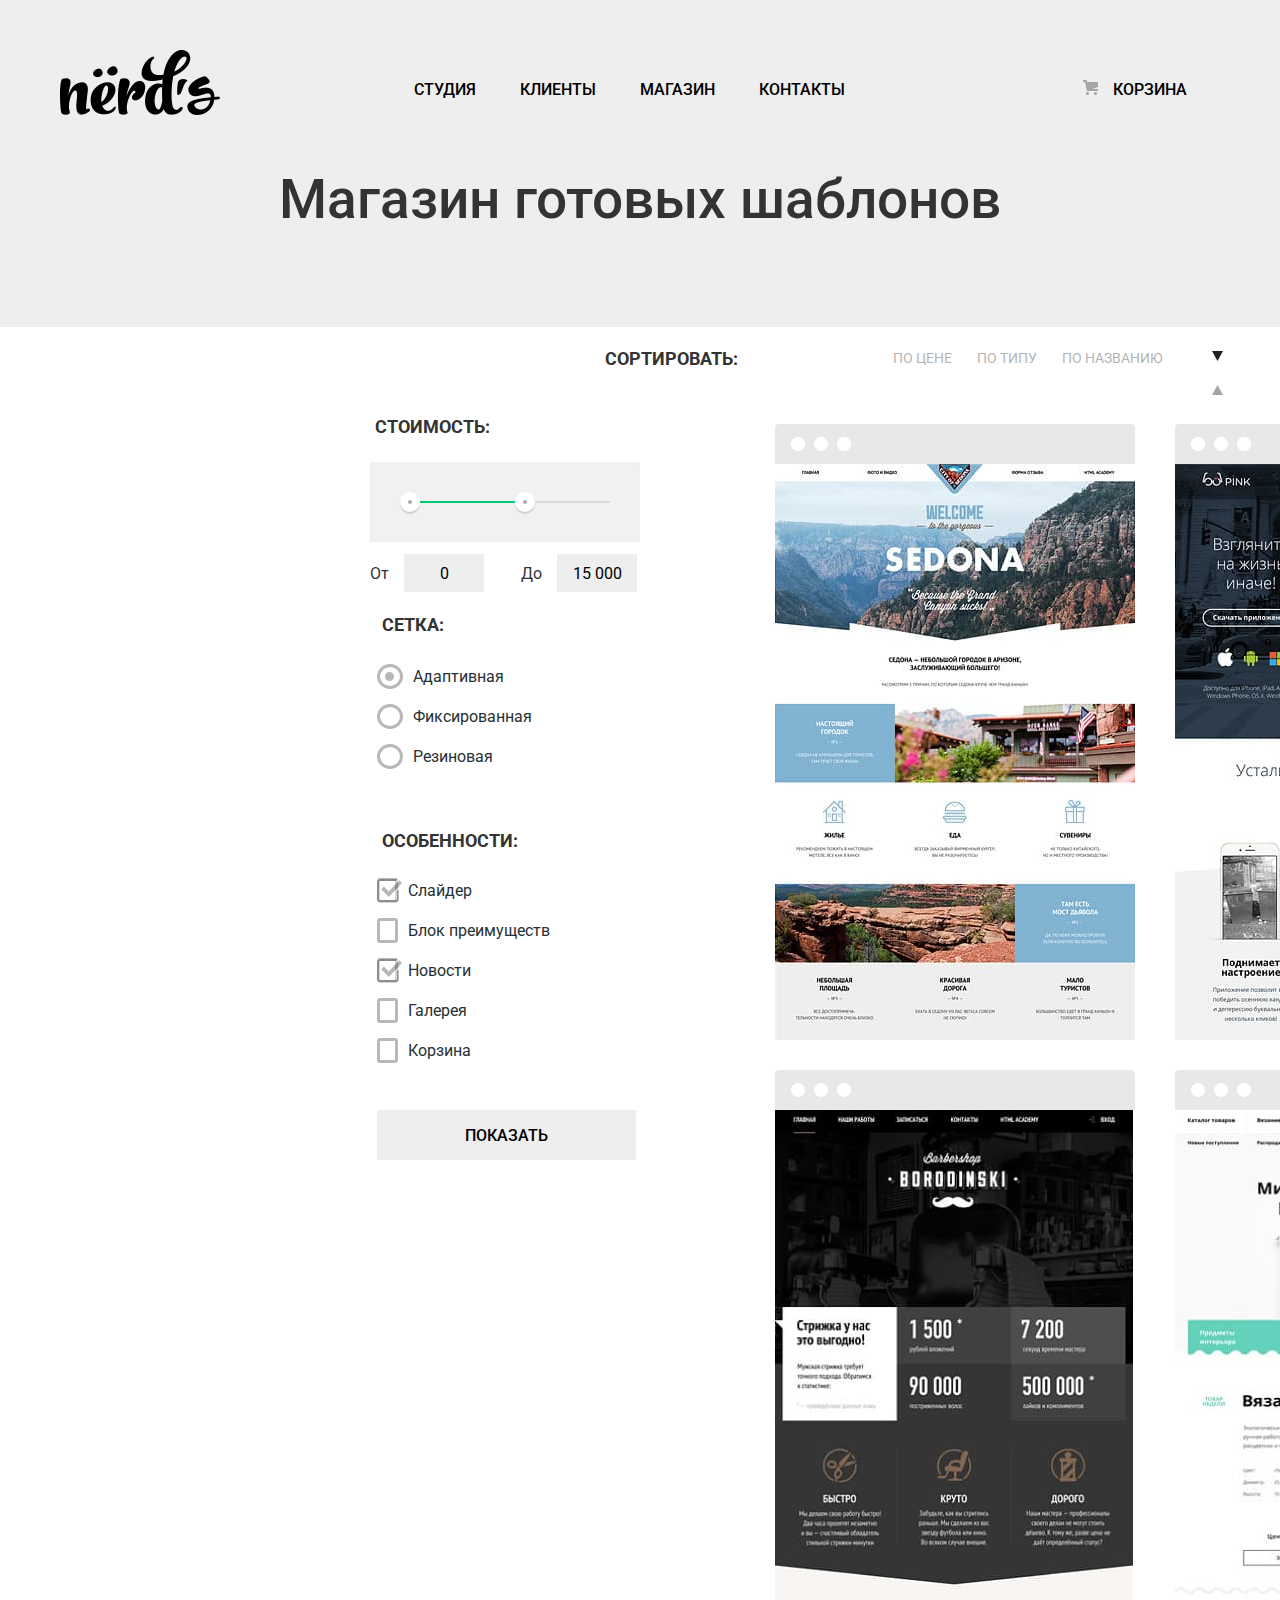
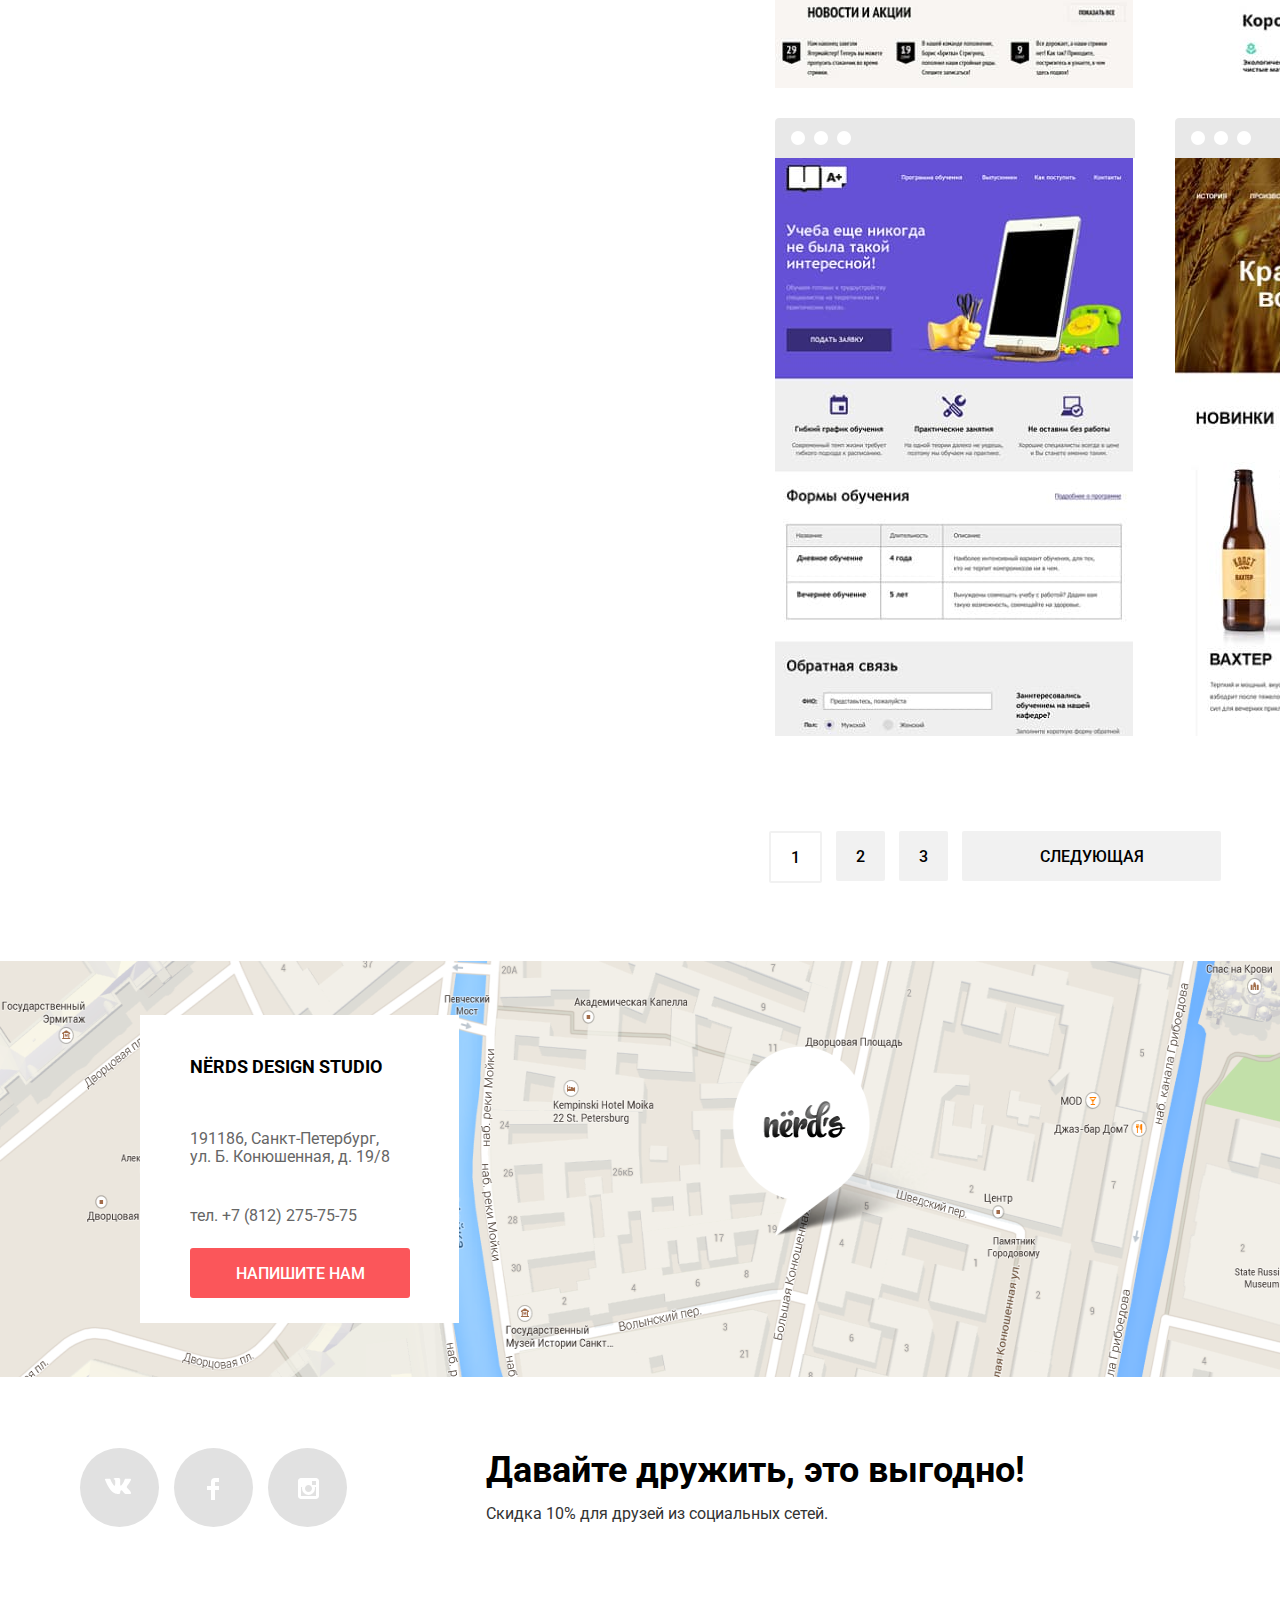
==== commit 37609936: "sync" ====
--- a/Catalog.html
+++ b/Catalog.html
@@ -8,26 +8,29 @@
   <link rel="stylesheet" href="css/main.css">
 </head>
 <body>
-  <header class="header-catalog">
-    <nav class="header-wrapper wrapper-content">
-      <a class="logo" href="index.html"><img src="img/nerds-logo.png" alt="Логотип сайта Nerds" width="160" height="65"></a>
-        <ul class="main-nav-menu">
-          <li><a class="menu-nav-link link" href="blank.html">Студия</a></li>
-          <li><a class="menu-nav-link link" href="blank.html">Клиенты</a></li>
-          <li><a class="menu-nav-link link" href="Catalog.html">Магазин</a></li>
-          <li><a class="menu-nav-link link" href="blank.html">Контакты</a></li>
-        </ul>
-        <ul class="main-nav-cart">
-        <li class="cart"><a href="#" class="menu-cart-link link">Корзина</a></li>
-        </ul>
-      </img>
-    </nav>
+  <div class="index-wrapper">
+    <header class="header">
+      <nav class="main-nav">
+        <div class="header-wrapper">
+        <a class="logo" href="index.html"><img src="img/nerds-logo.png" alt="Логотип сайта Nerds" width="160" height="65"></a>
+          <ul class="main-nav-menu">
+            <li><a class="menu-nav-link link" href="blank.html">Студия</a></li>
+            <li><a class="menu-nav-link link" href="blank.html">Клиенты</a></li>
+            <li><a class="menu-nav-link link" href="Catalog.html">Магазин</a></li>
+            <li><a class="menu-nav-link link" href="blank.html">Контакты</a></li>
+          </ul>
+          <ul class="main-nav-cart">
+          <li class="cart"><a href="#" class="menu-cart-link link">Корзина</a></li>
+          </ul>
+        </img>
+      </nav>
+    </div>
     <h1 class="visually-hidden">Дизайн-студия «Нёрдс»</h1>
-    <div class="title-wrapper wrapper-content">
+    <!-- <div class="title-wrapper wrapper-content"> -->
     <section class="title">
       <h1 class="page-title">Магазин готовых шаблонов</h1>
     </section>
-  </div>
+  <!-- </div> -->
   </header>
   <main>
     <section class="main-section">
@@ -196,10 +199,10 @@
   </div>
   <section class="section-map">
     <div class="map-wrapper">
-      <iframe src="https://yandex.ru/map-widget/v1/?um=constructor%3Ab22b5a88a67d8371d69565169cb2f68da3d154dc2c9dd34cf9e5fa21d32bfd05&amp;source=constructor" width="1440" height="410" frameborder="0"></iframe>
+       <iframe src="https://yandex.ru/map-widget/v1/?um=constructor%3Ab22b5a88a67d8371d69565169cb2f68da3d154dc2c9dd34cf9e5fa21d32bfd05&amp;source=constructor" width="1200" height="410" frameborder="0"></iframe>
       <img src="img/map.png" class="map" height="416" width="1440"/>
         <h2 class="visually-hidden">Наши контактные данные</h2>
-    <img class="map-marker" src="img/map-marker.png" height="190" width="231"/></img>
+    <!-- <img class="map-marker" src="img/map-marker.png" height="190" width="231"/></img> -->
      <div class="map-text-background">
      <div class="map-text">
     <p class="map-text-header">NЁRDS DESIGN STUDIO</p>
@@ -218,11 +221,11 @@
           <div class="name-email">
          <p class="popup-name">
        <label class="popup-name-text" for="name">Ваше имя:</label>
-       <input id="name" type="text" name="label name" placeholder="Имя Фамилия">
+       <input id="name" type="text" class="popup-name-input" name="label name" placeholder="Имя Фамилия">
        </p>
        <p class="popup-email">
          <label class="popup-email-text" for="email">Ваш email:</label>
-         <input id="email" type="email" name="label email" placeholder="email@example.com">
+         <input id="email" type="email" class="popup-email-input" name="label email" placeholder="email@example.com">
        </p>
       </div>
        <p class="popup-text">
@@ -231,7 +234,13 @@
        </p>
        <button class="send-button" type="submit">Отправить</button>
        </form>
+     </div>
+    </div>
+</div>
+</div>
+  </section>
 </main>
+<!-- <div class="content-wrapper"> -->
 <footer class="page-footer">
   <div class="footer-links">
   <ul class="footer-soc-link">
--- a/css/main.css
+++ b/css/main.css
@@ -56,10 +56,10 @@
   height: 117px;
   /* flex-grow: 1; */
 }
-.header-catalog {
+/* .header-catalog {
   background-color: #eeeeee;
   height: 135px;
-}
+} */
 .link {
   text-decoration: none;
   outline: none;
@@ -341,7 +341,7 @@
 }
 /* /////////////////////MAIN////////////// */
 .main-section {
-  margin-top: 255px;
+  /* margin-top: 255px; */
   height: 50px;
 }
 .filters-fieldset {
